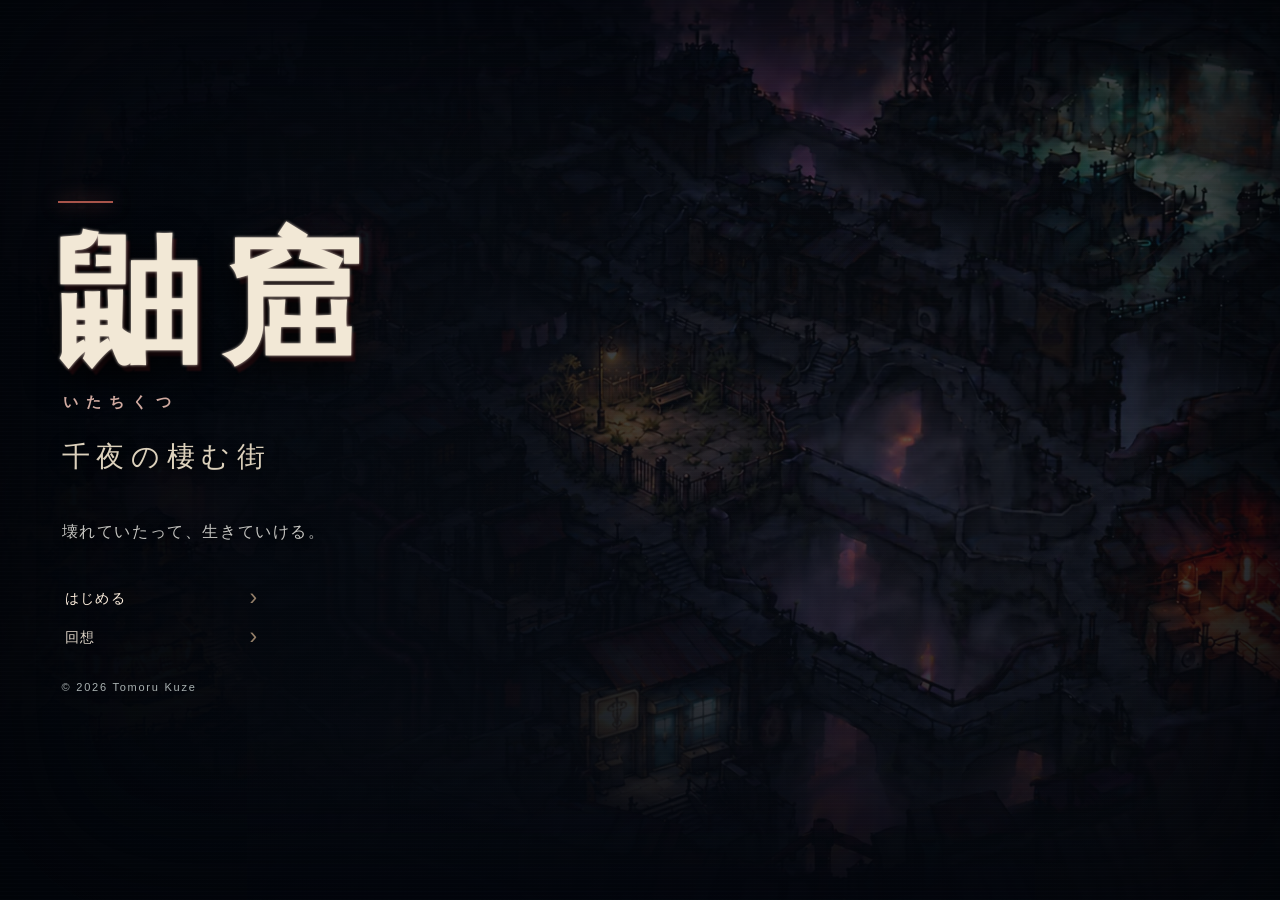
==== index.html @ 15f51042 "Initial commit - Itachikutsu Ver.123" ====
<!doctype html>
<html lang="ja">
<head>
  <meta charset="utf-8" />
  <meta name="viewport" content="width=device-width, initial-scale=1" />
  <meta name="theme-color" content="#10191b" />
  <title>鼬窟 ― 千夜のある一日 ―</title>
  <meta name="description" content="鼬窟を探索し、千夜の配達仕事を体験する短編アドベンチャー。" />
  <style>
    :root{color-scheme:dark;--ink:#e8dfc9;--muted:#aeb5ad;--gold:#d8ab67;--red:#bd684e;--line:#ffffff29;--panel:#101b1edc}*{box-sizing:border-box}body{margin:0;background:#091114;color:var(--ink);font-family:"Yu Mincho","Hiragino Mincho ProN",serif;min-height:100vh}button{font:inherit;color:inherit;cursor:pointer}button:focus-visible{outline:3px solid #e7bb76;outline-offset:3px}.app{min-height:100vh;display:flex;flex-direction:column}.topbar{height:64px;display:flex;align-items:center;justify-content:space-between;gap:10px;padding:10px clamp(15px,3vw,42px);border-bottom:1px solid var(--line);background:#10191b}.brand{font-size:22px;font-weight:bold;letter-spacing:.17em}.brand small{font-size:10px;color:var(--muted);letter-spacing:.12em;margin-left:15px}.actions{display:flex;gap:8px;flex-wrap:wrap}.smallbtn,.choice,.actionbtn{border:1px solid #d7c9ac52;background:#203033c9;border-radius:3px;padding:9px 15px;transition:.15s}.smallbtn:hover,.choice:hover,.actionbtn:hover{background:#4b4537;border-color:#e0bd7c}.stage{position:relative;width:min(100%,1420px);margin:0 auto;aspect-ratio:16/9;min-height:485px;overflow:hidden;border-inline:1px solid var(--line);background:#152022;isolation:isolate}.scene{position:absolute;inset:0;overflow:hidden;background:radial-gradient(ellipse at 52% 48%,#46524e80,transparent 65%),linear-gradient(125deg,#111e22,#29383b 45%,#0c1317)}.scene::before{content:"";position:absolute;inset:0;pointer-events:none;background:repeating-linear-gradient(90deg,transparent 0 57px,#0b111533 59px 63px),repeating-linear-gradient(0deg,transparent 0 110px,#adbeae07 112px 115px);mix-blend-mode:screen}.scene::after{content:"";position:absolute;inset:0;background:linear-gradient(0deg,#070f15a8,transparent 39%,#090d16b8);pointer-events:none}.scene.map{background:linear-gradient(180deg,#142229 0%,#35403f 40%,#182c2a 75%,#101b20)}.scene.shop{background:linear-gradient(90deg,#191d1c,#5a4337 48%,#231c1b)}.scene.stall{background:linear-gradient(120deg,#0d2227,#6c4936 55%,#17292c)}.scene.warehouse{background:linear-gradient(120deg,#151f25,#3b4547 46%,#172126)}.architecture{position:absolute;inset:0;pointer-events:none;opacity:.93}.architecture .building{position:absolute;bottom:12%;width:20%;height:77%;background:repeating-linear-gradient(0deg,#0d171b 0 9px,#1c3034 10px 13px,#0d171b 14px 43px);border:4px solid #101b1c;box-shadow:12px 6px 0 #0c1417;transform:skewY(-2deg)}.architecture .building:nth-child(1){left:1%;height:88%;width:25%}.architecture .building:nth-child(2){left:24%;height:65%;width:19%;transform:skewY(3deg)}.architecture .building:nth-child(3){left:43%;height:93%;width:25%}.architecture .building:nth-child(4){left:67%;height:80%;width:34%;transform:skewY(2deg)}.architecture .wire{position:absolute;width:125%;left:-8%;height:1px;background:#05090b;box-shadow:0 12px #0a0e0f,0 20px #131718;top:22%;transform:rotate(6deg)}.architecture .wire.second{top:41%;transform:rotate(-7deg)}.scene.shop .architecture,.scene.stall .architecture,.scene.warehouse .architecture{opacity:.28}.scene.shop .architecture .building,.scene.stall .architecture .building,.scene.warehouse .architecture .building{height:90%;width:33%;transform:none}.mist{position:absolute;left:-10%;right:-10%;bottom:5%;height:38%;background:radial-gradient(ellipse,#a9a89819,transparent 70%);filter:blur(24px);pointer-events:none}.scene-label{position:absolute;z-index:2;top:6%;left:5%;max-width:70%;font-size:clamp(20px,3vw,36px);letter-spacing:.2em;text-shadow:0 2px 10px #000}.scene-label small{display:block;font-family:sans-serif;font-size:11px;letter-spacing:.2em;color:#d4b58a;margin-bottom:12px}.scene-status{position:absolute;z-index:4;top:7%;right:4%;background:#0e191bbd;padding:8px 12px;border:1px solid #c7c6b343;font-size:12px}.hotspot{position:absolute;z-index:3;border:1px solid #e8c68c8a;background:linear-gradient(145deg,#243538e3,#121d20e8);box-shadow:0 12px 35px #050a0d7d, inset 0 0 35px #e5b06e0b;display:flex;flex-direction:column;align-items:center;justify-content:center;text-align:center;gap:10px;border-radius:3px;min-width:65px;min-height:55px;padding:14px;color:#f1e2c9;transition:transform .15s,background .15s,border-color .15s}.hotspot:hover,.hotspot:focus-visible{transform:translateY(-4px);background:#4b5149f5;border-color:#f2d09a}.hotspot .symbol{font-size:clamp(24px,3.4vw,48px);opacity:.8;line-height:1}.hotspot .name{font-size:clamp(12px,1.25vw,17px);letter-spacing:.12em;text-shadow:1px 2px 3px #000}.hotspot .hint{font-size:10px;color:#cfbf9f;font-family:sans-serif;letter-spacing:.06em}.hotspot.destination{background:linear-gradient(150deg,#3d382dd9,#172326ed)}.hotspot.object{border-style:dashed;background:#142025d9}.scene-note{position:absolute;z-index:3;bottom:18%;left:5%;font-size:12px;letter-spacing:.1em;color:#c1bcab;pointer-events:none}.bottom{width:min(100%,1420px);margin:0 auto;padding:16px clamp(15px,3vw,38px) 22px;background:linear-gradient(#111e20,#0b1517);border:1px solid var(--line);flex:1}.instruction{font:12px sans-serif;color:#aab6b0;letter-spacing:.06em}.log{min-height:94px;margin-top:12px;padding:18px 22px;border:1px solid #b6b8a34d;background:#141b1bcc;line-height:1.9;white-space:pre-line;font-size:clamp(14px,1.5vw,18px)}.speaker{font-family:sans-serif;font-size:12px;color:#e0b77c;letter-spacing:.1em;margin-bottom:5px}.dialogue-choices{display:flex;gap:8px;flex-wrap:wrap;margin-top:12px}.choice{flex:1;min-width:170px;text-align:left;font-size:14px}.dialogue-next{margin-top:12px;text-align:right}.actionbtn.primary{background:#7a4935;border-color:#e1b386}.overlay{position:fixed;z-index:20;inset:0;background:#050b0ce8;display:grid;place-items:center;padding:18px;overflow:auto}.panel{width:min(700px,100%);max-height:90vh;overflow:auto;border:1px solid #b99869;background:linear-gradient(135deg,#1a292b,#10191b);padding:clamp(22px,4vw,45px);box-shadow:0 20px 90px #000}.panel h1{font-size:clamp(38px,7vw,75px);font-weight:normal;letter-spacing:.24em;margin:0 0 8px}.panel h2{font-size:24px;margin:0 0 24px;letter-spacing:.12em}.panel p{line-height:2;color:#c9c7bd}.eyebrow{color:#d3a773!important;letter-spacing:.18em;font-size:12px;font-family:sans-serif}.panel-actions{display:flex;gap:12px;flex-wrap:wrap;margin-top:24px}.itemlist{display:grid;grid-template-columns:repeat(auto-fit,minmax(145px,1fr));gap:12px}.item{min-height:100px;border:1px solid #89765c;padding:15px;background:#223135;text-align:left}.item span{display:block;font-size:11px;color:#b5b7aa;margin-top:9px}.paper{background:#dfd2ae;color:#29251e;padding:25px;margin:15px 0;transform:rotate(-1deg);line-height:2;font-family:serif;box-shadow:3px 5px 12px #0009}.paper strong{font-size:23px}.modalclose{float:right}.progress{display:flex;align-items:center;justify-content:space-between;gap:12px;color:#bcbdaf;font-size:12px;font-family:sans-serif}.progress strong{color:#e4b87e}.footerhint{margin-top:14px;font:12px sans-serif;color:#81908a}.endtitle{font-size:clamp(26px,5vw,45px);letter-spacing:.1em}.hidden{display:none!important}@media(max-width:720px){.topbar{height:auto;align-items:flex-start}.brand{font-size:17px}.brand small{display:block;margin:4px 0}.smallbtn{padding:7px 9px;font-size:12px}.stage{min-height:490px;aspect-ratio:auto;height:63vh;max-height:750px}.scene-label{top:5%;left:5%;font-size:20px}.scene-status{top:14%;right:5%;font-size:10px}.hotspot{padding:9px 5px;gap:4px}.hotspot .name{font-size:12px}.hotspot .symbol{font-size:24px}.hotspot .hint{display:none}.bottom{padding:14px}.log{padding:13px;font-size:15px;min-height:90px}.choice{min-width:100%;font-size:14px}}
    /* The illustrated city is a single authored background. The hotspots stay separate. */
    .scene.map{background:#0b1419 url('./assets/itachikutsu-city-map-v3.webp') center center / 100% 100% no-repeat}
    .scene.shop{background:#15171a url('./assets/otatsu-shop-interior-v3.webp') center center / 100% 100% no-repeat}
    .scene.stall{background:#15171a url('./assets/masaru-stall-interior.webp') center center / 100% 100% no-repeat}
    .scene.warehouse{background:#111b21 url('./assets/kamashita_warehouse_sterilization_case_diverse_parts_depth_v3.webp') center center / 100% 100% no-repeat}
    .scene.snack{background:#201016 url('./assets/miko-snack-interior-v2.webp') center center / 100% 100% no-repeat}
    .scene.clinic{background:#151b20 url('./assets/yabu-clinic-interior.webp') center center / 100% 100% no-repeat}
    .scene.park{background:#111b24 url('./assets/akari-park-interior-v2.webp') center center / 100% 100% no-repeat}
    .scene.map::before,.scene.map::after{display:none}
    .scene.shop::before,.scene.shop::after,.scene.stall::before,.scene.stall::after,.scene.warehouse::before,.scene.warehouse::after{display:none}
    .scene.snack::before,.scene.snack::after{display:none}
    .scene.clinic::before,.scene.clinic::after{display:none}
    .scene.park::before,.scene.park::after{display:none}
    .stage:has(.scene.map) .architecture,.stage:has(.scene.map) .mist,.stage:has(.scene.shop) .architecture,.stage:has(.scene.shop) .mist,.stage:has(.scene.stall) .architecture,.stage:has(.scene.stall) .mist,.stage:has(.scene.warehouse) .architecture,.stage:has(.scene.warehouse) .mist{display:none}
    .stage:has(.scene.map) .scene-label{left:3%;top:3%;font-size:clamp(17px,2.1vw,27px);background:#0b151cb8;border-left:2px solid #d7a96d;padding:10px 16px}
    .stage:has(.scene.map) .scene-status{top:3%;right:3%}
    .hotspot.map-entry{background:transparent;border:1px solid transparent;box-shadow:none;min-width:0;min-height:0;padding:0;justify-content:flex-end;gap:0}
    .hotspot.map-entry .symbol,.hotspot.map-entry .hint{display:none}
    .hotspot.map-entry .name{font:600 clamp(11px,1.05vw,16px)/1.4 sans-serif;letter-spacing:.06em;background:#0c1820d9;border:1px solid #e1bf81bd;border-radius:4px;padding:5px 9px;box-shadow:0 3px 12px #000b;white-space:nowrap}
    .hotspot.map-entry .name{width:max-content;max-width:none;writing-mode:horizontal-tb;word-break:keep-all;overflow-wrap:normal}
    .hotspot.map-entry:hover,.hotspot.map-entry:focus-visible{transform:none;background:#e4c68f27;border:1px solid #ecd3a1;box-shadow:inset 0 0 28px #e4c68f39}
    .hotspot.map-entry:hover .name,.hotspot.map-entry:focus-visible .name{background:#674937}
    .hotspot.shop-target{background:transparent;border:1px solid transparent;box-shadow:none;min-width:0;min-height:0;padding:0;justify-content:flex-end;gap:0}
    .hotspot.shop-target .symbol,.hotspot.shop-target .hint{display:none}
    .hotspot.shop-target .name{font:600 clamp(10px,.9vw,14px)/1.35 sans-serif;letter-spacing:.04em;white-space:nowrap;width:max-content;background:#131d23c9;border:1px solid #e3b9829e;border-radius:4px;padding:4px 7px;box-shadow:0 2px 9px #000a}
    .hotspot.shop-target:hover,.hotspot.shop-target:focus-visible{transform:none;background:#e8c07a28;border-color:#f0d19f;box-shadow:inset 0 0 22px #ffce7d31}
    .hotspot.shop-target:hover .name{background:#654933}
    .hotspot.shop-target .name{position:absolute;left:0;top:calc(100% + 3px);opacity:0;visibility:hidden;pointer-events:none;transition:opacity .15s;z-index:5}
    .hotspot.shop-target:hover .name,.hotspot.shop-target:focus-visible .name{opacity:1;visibility:visible}
    .hotspot.shop-target::after{content:"";position:absolute;right:2px;bottom:2px;width:7px;height:7px;border-radius:50%;background:#f0c98a8c;box-shadow:0 0 8px #edb46a80;pointer-events:none}
    .hotspot.shop-target:hover::after,.hotspot.shop-target:focus-visible::after{background:#ffde9f}
    .hotspot.stall-target{background:transparent;border:1px solid transparent;box-shadow:none;min-width:0;min-height:0;padding:0;justify-content:flex-end;gap:0}
    .hotspot.stall-target .symbol,.hotspot.stall-target .hint{display:none}
    .hotspot.stall-target .name{position:absolute;left:0;top:calc(100% + 3px);font:600 clamp(10px,.9vw,14px)/1.35 sans-serif;white-space:nowrap;background:#131d23d9;border:1px solid #e3b9829e;border-radius:4px;padding:4px 7px;box-shadow:0 2px 9px #000a;opacity:0;visibility:hidden;pointer-events:none}
    .hotspot.stall-target:hover,.hotspot.stall-target:focus-visible{transform:none;background:#e8c07a24;border-color:#f0d19f;box-shadow:inset 0 0 22px #ffce7d31}
    .hotspot.stall-target:hover .name,.hotspot.stall-target:focus-visible .name{opacity:1;visibility:visible}
    .stage:has(.scene.stall) .scene-label{font-size:clamp(17px,2.1vw,27px);top:3%;left:3%;background:#10171cb8;padding:9px 13px;border-left:2px solid #d8a36d}
    .stage:has(.scene.stall) .scene-status{top:3%;right:3%}
    .stage:has(.scene.stall) .scene-note{bottom:3%;right:3%;left:auto;background:#111a20b8;padding:5px 8px;font-size:11px}
    .hotspot.warehouse-target{background:transparent;border:1px solid transparent;box-shadow:none;min-width:0;min-height:0;padding:0;justify-content:flex-end;gap:0}
    .hotspot.warehouse-target .symbol,.hotspot.warehouse-target .hint{display:none}
    .hotspot.warehouse-target .name{position:absolute;left:0;top:calc(100% + 3px);font:600 clamp(10px,.9vw,14px)/1.35 sans-serif;white-space:nowrap;background:#131d23d9;border:1px solid #b9d9dd99;border-radius:4px;padding:4px 7px;box-shadow:0 2px 9px #000a;opacity:0;visibility:hidden;pointer-events:none}
    .hotspot.warehouse-target:hover,.hotspot.warehouse-target:focus-visible{transform:none;background:#84cad92a;border-color:#b9e3e9;box-shadow:inset 0 0 22px #a5deef30}
    .hotspot.warehouse-target:hover .name,.hotspot.warehouse-target:focus-visible .name{opacity:1;visibility:visible}
    .stage:has(.scene.warehouse) .scene-label{font-size:clamp(17px,2.1vw,27px);top:3%;left:66%;background:#10171cb8;padding:9px 13px;border-left:2px solid #9bc3d0}
    .stage:has(.scene.warehouse) .scene-status{top:3%;right:3%}
    .stage:has(.scene.warehouse) .scene-note{bottom:3%;right:3%;left:auto;background:#111a20b8;padding:5px 8px;font-size:11px}
    .stage:has(.scene.snack) .architecture,.stage:has(.scene.snack) .mist{display:none}
    .stage:has(.scene.snack) .scene-label{font-size:clamp(17px,2.1vw,27px);top:3%;left:3%;background:#190f18c7;padding:9px 13px;border-left:2px solid #ed86ae}
    .stage:has(.scene.snack) .scene-status{top:3%;right:3%}
    .stage:has(.scene.snack) .scene-note{bottom:3%;right:3%;left:auto;background:#21121ac9;padding:5px 8px;font-size:11px}
    .hotspot.snack-target{background:transparent;border:1px solid transparent;box-shadow:none;min-width:0;min-height:0;padding:0}
    .hotspot.snack-target .symbol,.hotspot.snack-target .hint{display:none}
    .hotspot.snack-target .name{position:absolute;left:0;top:calc(100% + 3px);font:600 clamp(10px,.9vw,14px)/1.35 sans-serif;white-space:nowrap;background:#24131fe3;border:1px solid #e6a0bbad;border-radius:4px;padding:4px 7px;box-shadow:0 2px 9px #000a;opacity:0;visibility:hidden;pointer-events:none}
    .hotspot.snack-target:hover,.hotspot.snack-target:focus-visible{transform:none;background:#e885ae26;border-color:#ed9bc0;box-shadow:inset 0 0 22px #f2a3c738}
    .hotspot.snack-target:hover .name,.hotspot.snack-target:focus-visible .name{opacity:1;visibility:visible}
    .stage:has(.scene.clinic) .architecture,.stage:has(.scene.clinic) .mist{display:none}
    .stage:has(.scene.clinic) .scene-label{font-size:clamp(17px,2.1vw,27px);top:3%;left:35%;background:#10171cc9;padding:9px 13px;border-left:2px solid #b5dce8}
    .stage:has(.scene.clinic) .scene-status{top:3%;right:3%}
    .stage:has(.scene.clinic) .scene-note{bottom:3%;right:3%;left:auto;background:#10171ccc;padding:5px 8px;font-size:11px}
    .hotspot.clinic-target{background:transparent;border:1px solid transparent;box-shadow:none;min-width:0;min-height:0;padding:0}
    .hotspot.clinic-target .symbol,.hotspot.clinic-target .hint{display:none}
    .hotspot.clinic-target .name{position:absolute;left:0;top:calc(100% + 3px);font:600 clamp(10px,.9vw,14px)/1.35 sans-serif;white-space:nowrap;background:#142027e3;border:1px solid #a5d6e4b8;border-radius:4px;padding:4px 7px;box-shadow:0 2px 9px #000a;opacity:0;visibility:hidden;pointer-events:none}
    .hotspot.clinic-target:hover,.hotspot.clinic-target:focus-visible{transform:none;background:#92dce52c;border-color:#a9e2ed;box-shadow:inset 0 0 22px #b7edee36}
    .hotspot.clinic-target:hover .name,.hotspot.clinic-target:focus-visible .name{opacity:1;visibility:visible}
    .stage:has(.scene.park) .architecture,.stage:has(.scene.park) .mist{display:none}
    .stage:has(.scene.park) .scene-label{font-size:clamp(17px,2.1vw,27px);top:3%;left:3%;background:#10171dc9;padding:9px 13px;border-left:2px solid #b5d2e8}
    .stage:has(.scene.park) .scene-status{top:3%;right:3%}
    .stage:has(.scene.park) .scene-note{bottom:3%;right:3%;left:auto;background:#10171ccc;padding:5px 8px;font-size:11px}
    .hotspot.park-target{background:transparent;border:1px solid transparent;box-shadow:none;min-width:0;min-height:0;padding:0}
    .hotspot.park-target .symbol,.hotspot.park-target .hint{display:none}
    .hotspot.park-target .name{position:absolute;left:0;top:calc(100% + 3px);font:600 clamp(10px,.9vw,14px)/1.35 sans-serif;white-space:nowrap;background:#15222bdc;border:1px solid #b4d3e0a8;border-radius:4px;padding:4px 7px;box-shadow:0 2px 9px #000a;opacity:0;visibility:hidden;pointer-events:none}
    .hotspot.park-target:hover,.hotspot.park-target:focus-visible{transform:none;background:#a2d8ed24;border-color:#bce2ef;box-shadow:inset 0 0 22px #b1e0ef30}
    .hotspot.park-target:hover .name,.hotspot.park-target:focus-visible .name{opacity:1;visibility:visible}
    .stage:has(.scene.shop) .scene-label{font-size:clamp(17px,2.1vw,27px);top:3%;left:3%;background:#10171cb8;padding:9px 13px;border-left:2px solid #d8a36d}
    .stage:has(.scene.shop) .scene-status{top:3%;right:3%}
    .stage:has(.scene.shop) .scene-note{bottom:3%;left:3%;background:#111a20b8;padding:5px 8px;font-size:11px}
    /* The visible part of Otatsu starts at seated head-height; her lower body goes behind the actual counter. */
    /* Cut the portrait itself along the countertop: its right edge is lower than its left. */
    .otatsu-sprite{position:absolute;z-index:1;left:39.75%;top:17%;width:21%;height:auto;overflow:hidden;pointer-events:none;transform:none;clip-path:polygon(0 0,100% 0,100% 86.85%,0 84.35%);filter:brightness(.72) saturate(.78)}
    .otatsu-sprite img{width:100%;height:auto;display:block}
    .parcel-sprite{position:absolute;z-index:2;left:56.8%;top:49.5%;width:14.5%;pointer-events:none;filter:brightness(.73) saturate(.83) drop-shadow(2px 7px 6px #080604cb)}
    .parcel-sprite img{display:block;width:100%;height:auto}
    /* Masaru stands behind the serving counter; the lower apron is clipped along its rear edge. */
    .masaru-sprite{position:absolute;z-index:1;left:32%;top:18%;width:28.6%;pointer-events:none;overflow:hidden;clip-path:polygon(0 0,100% 0,100% 71.4%,0 70.7%);filter:brightness(.74) saturate(.83)}
    .masaru-sprite img{display:block;width:100%;height:auto}
    .kamoshita-sprite{position:absolute;z-index:1;left:35.7%;top:16%;width:28.6%;pointer-events:none;filter:brightness(.74) saturate(.81) drop-shadow(0 7px 5px #0008)}
    .kamoshita-sprite img{display:block;width:100%;height:auto}
    /* Miko stands in the open center of the bar, in front of the stools, not behind the counter. */
    .miko-sprite{position:absolute;z-index:1;left:35%;top:19%;width:30%;height:auto;pointer-events:none;filter:brightness(.77) saturate(.85) drop-shadow(1px 7px 8px #12050cbb)}
    .miko-sprite img{display:block;width:100%;height:auto}
    .yabu-sprite{position:absolute;z-index:1;left:47.5%;top:21%;width:31%;height:auto;pointer-events:none;filter:brightness(.79) saturate(.76) drop-shadow(1px 6px 8px #071017b8)}
    .yabu-sprite img{display:block;width:100%;height:auto}
    /* Akari is sitting with her knees up on the park bench; her shoes hang just below its edge. */
    .akari-sprite{position:absolute;z-index:1;left:32%;top:24%;width:22%;height:auto;pointer-events:none;filter:brightness(.76) saturate(.78) drop-shadow(2px 5px 6px #030c11bd)}
    .akari-sprite img{display:block;width:100%;height:auto}
    /* The original counter remains in the background; the character is trimmed to its sloping rear edge. */
    .shop-counter-foreground{display:none}
    /* Keep the buildings and illuminated shop fronts visible beneath the labels. */
    .hotspot.map-entry[aria-label^="お辰の駄菓子屋"] .name{position:absolute;top:calc(100% + 5px);left:45%}
    .hotspot.map-entry[aria-label^="マサルの屋台"] .name{position:absolute;top:13%;right:calc(100% + 10px)}
    .hotspot.map-entry[aria-label^="スナック"] .name{position:absolute;left:0;bottom:calc(100% + 3px);border-color:#ee93bd}
    .hotspot.map-entry[aria-label^="ヤブ先生"] .name{position:absolute;left:0;bottom:calc(100% + 3px);border-color:#a7dbe7}
    .hotspot.map-entry[aria-label^="小さな公園"] .name{position:absolute;left:33%;top:calc(100% + 4px);border-color:#d7c58c}
    .stage:has(.scene.map) .scene-note{bottom:3%;right:3%;left:auto;background:#101b22b8;padding:5px 8px;font-family:sans-serif;font-size:11px}
    @media(max-width:720px){.stage:has(.scene.map),.stage:has(.scene.shop),.stage:has(.scene.stall){height:auto;aspect-ratio:16/9;min-height:0}.stage:has(.scene.map) .scene-label,.stage:has(.scene.shop) .scene-label,.stage:has(.scene.stall) .scene-label{font-size:14px;padding:5px 8px}.stage:has(.scene.map) .scene-label small,.stage:has(.scene.shop) .scene-label small,.stage:has(.scene.stall) .scene-label small{font-size:9px;margin-bottom:3px}.stage:has(.scene.map) .scene-status,.stage:has(.scene.shop) .scene-status,.stage:has(.scene.stall) .scene-status{display:none}.hotspot.map-entry .name,.hotspot.shop-target .name,.hotspot.stall-target .name{font-size:10px;padding:3px 5px;white-space:nowrap}.hotspot.map-entry[aria-label^="お辰の駄菓子屋"] .name{left:0}.hotspot.map-entry[aria-label^="マサルの屋台"] .name{right:calc(100% + 4px)}.stage:has(.scene.map) .scene-note,.stage:has(.scene.shop) .scene-note,.stage:has(.scene.stall) .scene-note{font-size:8px;max-width:47%;text-align:right}}
    @media(max-width:720px){.stage:has(.scene.warehouse){height:auto;aspect-ratio:16/9;min-height:0}.stage:has(.scene.warehouse) .scene-label{font-size:14px;padding:5px 8px}.stage:has(.scene.warehouse) .scene-label small{font-size:9px;margin-bottom:3px}.stage:has(.scene.warehouse) .scene-status{display:none}.hotspot.warehouse-target .name{font-size:10px;padding:3px 5px}.stage:has(.scene.warehouse) .scene-note{font-size:8px;max-width:47%;text-align:right}}
    @media(max-width:720px){.stage:has(.scene.snack){height:auto;aspect-ratio:16/9;min-height:0}.stage:has(.scene.snack) .scene-label{font-size:14px;padding:5px 8px}.stage:has(.scene.snack) .scene-label small{font-size:9px;margin-bottom:3px}.stage:has(.scene.snack) .scene-status{display:none}.hotspot.snack-target .name{font-size:10px;padding:3px 5px}.stage:has(.scene.snack) .scene-note{font-size:8px;max-width:47%;text-align:right}}
    @media(max-width:720px){.stage:has(.scene.clinic){height:auto;aspect-ratio:16/9;min-height:0}.stage:has(.scene.clinic) .scene-label{font-size:14px;padding:5px 8px}.stage:has(.scene.clinic) .scene-label small{font-size:9px;margin-bottom:3px}.stage:has(.scene.clinic) .scene-status{display:none}.hotspot.clinic-target .name{font-size:10px;padding:3px 5px}.stage:has(.scene.clinic) .scene-note{font-size:8px;max-width:47%;text-align:right}}
    @media(max-width:720px){.stage:has(.scene.park){height:auto;aspect-ratio:16/9;min-height:0}.stage:has(.scene.park) .scene-label{font-size:14px;padding:5px 8px}.stage:has(.scene.park) .scene-label small{font-size:9px;margin-bottom:3px}.stage:has(.scene.park) .scene-status{display:none}.hotspot.park-target .name{font-size:10px;padding:3px 5px}.stage:has(.scene.park) .scene-note{font-size:8px;max-width:47%;text-align:right}}
    /* Title sequence: the existing city illustration becomes the game's first impression. */
    .overlay.title-screen{isolation:isolate;display:flex;align-items:stretch;justify-content:center;padding:clamp(20px,4.5vw,64px);background:linear-gradient(90deg,#03070cf2 0%,#060b12e8 29%,#070c14ac 55%,#090d12a0 100%),linear-gradient(0deg,#04070dcb,transparent 45%),url('./assets/itachikutsu-city-map-v3.webp') center/cover no-repeat}
    .overlay.title-screen::before{content:"";position:absolute;z-index:-1;inset:0;pointer-events:none;background:radial-gradient(circle at 75% 45%,transparent 12%,#02050bc2 100%);box-shadow:inset 0 0 150px 35px #020409e3}
    .overlay.title-screen::after{content:"";position:absolute;z-index:-1;inset:0;pointer-events:none;background:repeating-linear-gradient(0deg,#b3cce303 0 1px,transparent 1px 4px)}
    .overlay.title-screen .panel{width:min(1200px,100%);min-height:min(730px,calc(100dvh - 70px));max-height:none;overflow:visible;border:0;background:transparent;box-shadow:none;padding:0;display:flex;flex-direction:column;justify-content:center}
    .overlay.title-screen .modalclose{display:none}
    .title-layout{position:relative;max-width:740px;padding:40px 0 52px}
    .title-kicker{font:600 12px/1.8 sans-serif;color:#bdc7c5;letter-spacing:.32em;text-shadow:0 2px 9px #000}
    .title-rule{display:block;width:55px;height:2px;background:#a8544a;box-shadow:0 0 19px #ef7b68b3;margin:25px 0 21px}
    .overlay.title-screen .title-main{font-family:"Yu Mincho","Hiragino Mincho ProN",serif;font-size:clamp(76px,11vw,158px);font-weight:700;line-height:1.1;letter-spacing:.16em;margin:0;color:#f2e8d6;text-shadow:0 0 3px #e8d9cb,0 12px 35px #000,4px 6px 2px #290d12}
    .title-reading{margin:9px 0 0 5px;font:600 clamp(11px,1.3vw,15px)/1.9 sans-serif;letter-spacing:.55em;color:#d0aaa0}
    .title-sub{margin:21px 0 0 4px;font-size:clamp(19px,2.4vw,28px);letter-spacing:.24em;color:#dcd1bc;text-shadow:0 3px 15px #000}
    .title-copy{margin:38px 0 0 4px!important;max-width:520px;font-size:clamp(13px,1.35vw,16px);line-height:2.2!important;letter-spacing:.1em;color:#c5c5c1!important;text-shadow:0 2px 10px #000}
    .title-actions{display:flex;gap:14px;flex-wrap:wrap;margin:37px 0 0 4px}
    .title-actions .actionbtn{min-width:210px;min-height:52px;padding:14px 28px;font:600 15px sans-serif;letter-spacing:.18em;border:1px solid #b7a39087;background:#080e16df;color:#eee5d7;box-shadow:0 8px 22px #000a;transition:.18s}
    .title-actions .actionbtn.primary{background:#754035e8;border-color:#d59b83;color:#fff4e7}
    .title-actions .actionbtn:hover,.title-actions .actionbtn:focus-visible{background:#916451;border-color:#f1c59f;transform:translateY(-2px)}
    .title-footnote{position:absolute;bottom:16px;left:4px;color:#a9b1b1;font:11px sans-serif;letter-spacing:.16em}
    @media(max-width:720px){.overlay.title-screen{padding:24px;background-position:58% center}.overlay.title-screen .panel{min-height:calc(100dvh - 48px)}.title-layout{padding:40px 0}.overlay.title-screen .title-main{font-size:clamp(62px,19vw,100px);letter-spacing:.1em}.title-reading{letter-spacing:.29em}.title-sub{font-size:20px}.title-copy{margin-top:28px!important}.title-actions{gap:11px}.title-actions .actionbtn{min-width:190px}.title-footnote{bottom:8px;font-size:9px;max-width:280px;line-height:1.8}}
    /* Field journal and inventory: the same aged, cinematic surfaces as the opening. */
    .topbar{background:linear-gradient(105deg,#0b1018,#171921 58%,#0b1218);border-bottom:1px solid #82635a6b}
    .topbar .brand{color:#e9ddca;text-shadow:0 2px 12px #000}
    .topbar .smallbtn{font:600 12px sans-serif;letter-spacing:.13em;color:#e8dfd3;background:#111923d9;border:1px solid #8b766c8a;padding:10px 15px;box-shadow:inset 0 1px #ffffff0d}
    .topbar .smallbtn:hover{background:#573b39;border-color:#cda589}
    .overlay:not(.title-screen){background:radial-gradient(ellipse at 52% 35%,#1a2030dd,#050810f4 68%),linear-gradient(#05070cd9,#06080df0);backdrop-filter:blur(7px)}
    .overlay:not(.title-screen) .panel{position:relative;width:min(690px,100%);border:1px solid #96765d;background:linear-gradient(145deg,#20212a 0%,#111720 44%,#0a1119 100%);box-shadow:0 28px 100px #000e,inset 0 0 0 5px #080c1280;padding:clamp(28px,4vw,46px)}
    .overlay:not(.title-screen) .panel::before{content:"";display:block;width:49px;height:2px;margin-bottom:22px;background:#b26054;box-shadow:0 0 18px #d1785c8c}
    .overlay:not(.title-screen) .panel h2{font-size:clamp(26px,3vw,34px);letter-spacing:.2em;color:#f0e4d4;font-weight:normal;text-shadow:0 3px 17px #000;margin:0 0 21px}
    .overlay:not(.title-screen) .panel h3{font-size:19px;font-weight:normal;color:#efd4b5;letter-spacing:.09em;line-height:1.8}
    .overlay:not(.title-screen) .panel p{color:#d0cbc4;line-height:2;letter-spacing:.055em}
    .overlay:not(.title-screen) .panel .eyebrow,.journal-kicker{font:600 11px/1.8 sans-serif;letter-spacing:.26em;color:#ce9d91;text-transform:uppercase}
    .overlay:not(.title-screen) .panel .smallbtn,.overlay:not(.title-screen) .panel .actionbtn{background:#131b25;border:1px solid #9a806d;color:#efe3d2;letter-spacing:.1em;font-size:13px;box-shadow:0 4px 12px #0005}
    .overlay:not(.title-screen) .panel .smallbtn:hover,.overlay:not(.title-screen) .panel .actionbtn:hover{background:#65443d;border-color:#e2b18f}
    .overlay:not(.title-screen) .panel .actionbtn.primary{background:#754238;border-color:#ca9281}
    .overlay:not(.title-screen) .item{background:linear-gradient(110deg,#1c242e,#171b25);border:1px solid #726052;border-left:3px solid #a95e51;color:#f2e5d7;text-align:left}
    .overlay:not(.title-screen) .item:hover{background:#39313a;border-color:#d3a384}
    .overlay:not(.title-screen) .item span{color:#bbb9b4}
    .overlay:not(.title-screen) .paper{background:#b7a589;color:#251d1c;border:1px solid #e4cda6;box-shadow:0 13px 35px #0009}
    .journal-status{border-top:1px solid #a0836459;border-bottom:1px solid #a0836459;padding:12px 0;color:#dcbb9b;font:12px/1.9 sans-serif;letter-spacing:.06em}
    .stage:has(.scene.map) .scene-label{display:none}
    .scene-label small{display:none}
    .hotspot.map-entry[aria-label^="小さな公園"] .name{left:17%;top:34%;bottom:auto;border-color:#d7c58c;background:#141921df;box-shadow:0 3px 12px #000a}
    @media(max-width:720px){.topbar .smallbtn{font-size:10px;padding:8px 9px}.hotspot.map-entry[aria-label^="小さな公園"] .name{left:3%;top:25%;font-size:9px;letter-spacing:0}}
    /* 鼬窟の古い端末と紙の帳面を合わせた探索HUD */
    body{background:#060911}
    .topbar{position:relative;z-index:7;min-height:74px;height:auto;background:linear-gradient(90deg,#0a0b11 0%,#19151b 49%,#10141b 100%);border-bottom:1px solid #ae6e5b8a;box-shadow:0 4px 22px #000a}
    .topbar::after{content:"";position:absolute;bottom:0;left:0;width:100%;height:2px;background:linear-gradient(90deg,transparent,#cc7761 16%,transparent 40%,#885347 76%,transparent);opacity:.58;pointer-events:none}
    .topbar .brand{font-size:24px;letter-spacing:.26em;color:#f1e6dc}
    .topbar .brand::before{content:"◆";font-size:10px;vertical-align:middle;color:#c27c62;margin-right:13px;text-shadow:0 0 12px #eb8963}
    .topbar .brand small{font-weight:normal;color:#a8a3a5;letter-spacing:.15em}
    .topbar .actions{gap:6px}
    .topbar .smallbtn{position:relative;min-width:88px;min-height:42px;border:1px solid #735a55;background:linear-gradient(145deg,#241d22,#111821 72%);font:600 12px/1.3 sans-serif;letter-spacing:.14em;box-shadow:inset 0 1px #ffffff13,0 5px 14px #0007;clip-path:polygon(0 0,calc(100% - 9px) 0,100% 9px,100% 100%,0 100%);transition:background .18s,border-color .18s,color .18s}
    .topbar .smallbtn::before{content:"";display:inline-block;width:5px;height:5px;margin:0 10px 1px 0;background:#b86f60;transform:rotate(45deg);box-shadow:0 0 8px #ba6655a8}
    .topbar .smallbtn:hover{background:linear-gradient(145deg,#62403e,#231d27);border-color:#d2a78d;color:#fff}
    .topbar .smallbtn:disabled{opacity:.45;cursor:default}
    .stage{box-shadow:0 20px 50px #0009}
    .bottom{position:relative;z-index:6;flex:none;width:min(calc(100% - 42px),1330px);margin:-112px auto 26px;padding:14px clamp(17px,2.5vw,34px) 14px;border:1px solid #aa776780;border-top:2px solid #ba745e;background:linear-gradient(105deg,#060910f2,#11151de9 58%,#080b12f0);backdrop-filter:blur(14px) saturate(.72);-webkit-backdrop-filter:blur(14px) saturate(.72);box-shadow:0 -20px 58px #0009,0 16px 38px #000b,inset 0 0 0 4px #ffffff05;clip-path:polygon(0 0,calc(100% - 20px) 0,100% 20px,100% 100%,0 100%)}
    .bottom::before{content:"◈  ITACHIKUTSU / FIELD RECORD";display:block;margin:0 0 8px;color:#bc8572;font:10px/1.5 sans-serif;letter-spacing:.24em}
    .bottom .progress{gap:20px;padding:0 0 9px;border-bottom:1px solid #bd927147;font:11px/1.6 sans-serif;letter-spacing:.085em;color:#c0bac0}
    .bottom .progress strong{color:#e8bba0;font-weight:500;text-align:right}
    .bottom .log{position:relative;margin-top:0;padding:14px 12px 10px 19px;min-height:82px;background:transparent;border:0;border-left:2px solid #a96756;box-shadow:none;font-family:"Yu Mincho","Hiragino Mincho ProN",serif;font-size:clamp(16px,1.6vw,20px);line-height:1.9;letter-spacing:.045em;color:#f6f4f0;text-shadow:0 2px 6px #000,0 1px 2px #000}
    .bottom .speaker{display:inline-block;margin:0 0 7px -19px;padding:4px 16px 4px 12px;border-left:3px solid #d68c71;background:#543027a3;color:#fff3df;font:700 12px/1.5 sans-serif;letter-spacing:.16em}
    .bottom .speaker:empty{display:none}
    .bottom #line{max-width:1150px}
    .bottom .dialogue-choices{margin-top:8px}
    .bottom .choice{background:#1b232adf;border:1px solid #a07666;color:#f8efe4;font-size:14px;line-height:1.65;text-align:left}
    .bottom .choice:hover{background:#634038}
    .bottom .dialogue-next{margin-top:4px}
    .bottom .actionbtn.primary{padding:9px 26px;background:linear-gradient(120deg,#8e4b3c,#512d2d);border:1px solid #d09678;color:#fff6ef;font:600 13px sans-serif;letter-spacing:.17em}
    .bottom .footerhint{margin-top:8px;color:#a8a6aa;font:10px/1.6 sans-serif;letter-spacing:.06em}
    .app:has(.scene.map) .bottom{margin-top:0}
    .overlay:not(.title-screen) .panel{border-color:#c08b75;box-shadow:0 28px 100px #000e,inset 0 0 0 5px #080c1280,inset 6px 0 #a55a4940;background:radial-gradient(ellipse at 96% 5%,#53352c35,transparent 45%),linear-gradient(135deg,#211b20,#10131d 62%,#080c13)}
    .overlay:not(.title-screen) .panel::after{content:"〝  ITACHIKUTSU / ARCHIVE  〟";display:block;margin-top:22px;padding-top:12px;border-top:1px solid #9f73634b;text-align:right;font:10px/1.5 sans-serif;letter-spacing:.2em;color:#aa827a}
    .overlay:not(.title-screen) .item{position:relative;padding:20px 18px 18px 27px;border-radius:0;clip-path:polygon(0 0,calc(100% - 12px) 0,100% 12px,100% 100%,0 100%)}
    .overlay:not(.title-screen) .item::before{content:"◇";position:absolute;left:9px;top:20px;font-size:12px;color:#cd8c78}
    .journal-kicker{margin-top:0!important}
    @media(max-width:720px){.topbar{min-height:0;padding:10px 12px}.topbar .brand{font-size:18px}.topbar .brand::before{margin-right:5px}.topbar .actions{gap:5px}.topbar .smallbtn{min-width:0;min-height:34px;padding:7px 8px;font-size:10px;letter-spacing:.03em}.topbar .smallbtn::before{margin-right:5px;width:4px;height:4px}.bottom{width:calc(100% - 12px);margin:-45px auto 14px;padding:12px 14px 10px;clip-path:polygon(0 0,calc(100% - 12px) 0,100% 12px,100% 100%,0 100%)}.bottom::before{font-size:8px;letter-spacing:.15em}.bottom .progress{font-size:10px;align-items:flex-start}.bottom .log{padding:10px 6px 7px 12px;font-size:16px;min-height:75px;line-height:1.75}.bottom .speaker{margin-left:-12px;font-size:11px}.bottom .footerhint{font-size:9px}.app:has(.scene.map) .bottom{margin-top:0}}
    /* Let the illustrated scene remain plainly visible behind the dialogue. */
    .bottom{margin-top:-175px;background:linear-gradient(105deg,#060910a5,#11151d93 55%,#080b12b0);backdrop-filter:blur(5px) saturate(.85);-webkit-backdrop-filter:blur(5px) saturate(.85);box-shadow:0 -10px 38px #0005,0 16px 38px #0008,inset 0 0 0 4px #ffffff04}
    .bottom .log{color:#fffaf5;text-shadow:0 2px 5px #000,0 0 3px #000,0 1px 1px #000}
    .app:has(.scene.map) .bottom{margin-top:0}
    @media(max-width:720px){.bottom{margin-top:-100px;background:linear-gradient(105deg,#060910ab,#10131b94 55%,#080b12b7)}.app:has(.scene.map) .bottom{margin-top:0}}
    /* The story is told by the scene and dialogue, not a second status bar. */
    .bottom::before,.bottom .progress,.bottom .footerhint,.scene-status,.scene-note{display:none!important}
    .bottom{margin-top:-85px;padding:11px clamp(15px,2.5vw,30px) 10px;background:linear-gradient(105deg,#060910a5,#11151d93 55%,#080b12b0)}
    .bottom .log{min-height:48px;padding:8px 10px 6px 16px;font-size:clamp(16px,1.55vw,19px);line-height:1.8}
    .bottom .speaker{margin-bottom:4px}
    .bottom .dialogue-next{margin-top:1px}
    .app:has(.scene.map) .bottom{margin-top:0}
    @media(max-width:720px){.bottom{margin-top:-42px;padding:8px 12px 8px}.bottom .log{min-height:44px;padding:7px 5px 6px 12px;font-size:15px;line-height:1.65}.bottom .speaker{margin-left:-12px}.app:has(.scene.map) .bottom{margin-top:0}}
    /* Next-page control stays inside the dialogue frame instead of below it. */
    .bottom{margin-top:-105px;min-height:93px;padding-bottom:13px}
    .bottom .dialogue-next:not(.hidden){position:absolute;z-index:9;right:16px;bottom:13px;margin:0}
    .bottom .dialogue-next .actionbtn.primary{min-width:100px;min-height:40px;padding:10px 15px;border:1px solid #e7b18f;background:linear-gradient(120deg,#99523f,#67362e);box-shadow:0 0 0 2px #130e16,0 4px 18px #000b;color:#fffdf3;font-weight:700}
    .bottom:has(.dialogue-next:not(.hidden)) .log{padding-right:136px;cursor:pointer}
    .bottom .dialogue-next .actionbtn.primary:hover{background:#b46650}
    .bottom .dialogue-next:not(.hidden){display:flex;align-items:center;gap:7px}
    .bottom .dialogue-next .skipbtn{min-width:0;min-height:38px;padding:8px 10px;font:11px/1.2 sans-serif;letter-spacing:.05em;color:#d1c7bb;background:#141923d9;border:1px solid #928b8466}
    .bottom .dialogue-next .skipbtn:hover{border-color:#d8b8a4;background:#28303b}
    .bottom:has(.dialogue-next:not(.hidden) .skipbtn:not([hidden])) .log{padding-right:235px}
    @media(max-width:720px){.bottom .dialogue-next .skipbtn{min-height:34px;padding:7px 6px;font-size:10px}.bottom:has(.dialogue-next:not(.hidden) .skipbtn:not([hidden])) .log{padding-right:164px}}
    /* A quiet text action beside the page-turn control, without a second button frame. */
    .bottom .dialogue-next .skipbtn:not([hidden]){border:0;min-height:32px;padding:6px 9px;background:transparent;box-shadow:none;color:#c5bcb4a3;font:500 10px/1.2 sans-serif;letter-spacing:.16em;text-transform:uppercase;text-shadow:0 1px 5px #000b}
    .bottom .dialogue-next .skipbtn:hover,.bottom .dialogue-next .skipbtn:focus-visible{border:0;background:transparent;color:#fff0d5}
    .bottom:has(.dialogue-next:not(.hidden) .skipbtn:not([hidden])) .log{padding-right:210px}
    @media(max-width:720px){.bottom .dialogue-next .skipbtn:not([hidden]){padding:5px 4px;font-size:9px}.bottom:has(.dialogue-next:not(.hidden) .skipbtn:not([hidden])) .log{padding-right:142px}}
    .app:has(.scene.map) .bottom{margin-top:0}
    @media(max-width:720px){.bottom{margin-top:-55px;min-height:85px;padding-bottom:10px}.bottom .dialogue-next:not(.hidden){right:9px;bottom:9px}.bottom .dialogue-next .actionbtn.primary{min-width:77px;min-height:36px;padding:8px 9px;font-size:12px}.bottom:has(.dialogue-next:not(.hidden)) .log{padding-right:92px}.app:has(.scene.map) .bottom{margin-top:0}}
    /* Keep the page-turn control at the visible upper edge of the dialogue box. */
    .bottom .dialogue-next:not(.hidden){top:12px;bottom:auto;right:18px}
    .bottom .dialogue-next .actionbtn.primary{outline:2px solid #281a1a;outline-offset:1px}
    .bottom .log{min-height:52px}
    @media(max-width:720px){.bottom .dialogue-next:not(.hidden){top:9px;bottom:auto;right:9px}}
    /* Diegetic game controls: engraved brass symbols, tiny inventory seals. */
    .topbar .smallbtn{display:inline-flex;align-items:center;justify-content:center;gap:9px;min-width:103px;border-color:#a17b64;background:linear-gradient(145deg,#352329,#131920 72%);color:#f7ebda;box-shadow:inset 0 1px #f3d3a41c,0 4px 0 #080b10,0 7px 16px #0007}
    .topbar .smallbtn::before{display:none}
    .nav-icon{display:inline-flex;align-items:center;justify-content:center;width:24px;height:24px;flex:none;color:#efb779;border:1px solid #b77e597b;background:linear-gradient(145deg,#422e2b,#17171d);border-radius:4px;box-shadow:inset 0 1px 4px #0006,0 0 9px #9d583327}
    .nav-icon svg{width:16px;height:16px;stroke:currentColor;fill:none;stroke-width:1.7;stroke-linecap:round;stroke-linejoin:round}
    .topbar #itemsBtn .nav-icon{color:#e8c18b}.topbar #questBtn .nav-icon{color:#e69c81}.topbar #saveBtn .nav-icon{color:#91d5c5}
    .topbar .smallbtn:hover .nav-icon{box-shadow:0 0 13px #c47d5b88,inset 0 1px 4px #0006}
    .topbar #itemCount{min-width:18px;min-height:18px;padding:1px 4px;display:inline-grid;place-items:center;background:#7a4b40;border:1px solid #c08b6c;border-radius:50%;font:700 11px/1 sans-serif;color:#fff}
    .hotspot.map-entry[aria-label^="小さな公園"] .name{left:2%}
    .overlay:not(.title-screen) .panel{background:radial-gradient(circle at 91% 9%,#8b6b3738,transparent 27%),linear-gradient(130deg,#2b2429 0%,#12151f 55%,#10131c 100%);border:1px solid #c09477;box-shadow:0 28px 100px #000e,inset 0 0 0 5px #080c1280,inset 6px 0 #b97e4e47,0 0 27px #c3844922}
    .journal-head{display:flex;align-items:center;gap:18px;margin:1px 0 22px;border-bottom:1px solid #b18a684d;padding:0 0 15px}
    .journal-head h2{margin:0!important}
    .journal-emblem{width:69px;height:69px;flex:none;display:grid;place-items:center;border:2px solid #ce966d;outline:1px solid #503734;outline-offset:4px;background:radial-gradient(circle,#744537 0%,#2a2429 67%);color:#f7cf9b;font-size:35px;text-shadow:0 2px 8px #000;box-shadow:inset 0 0 15px #120e16,0 0 25px #ad5c3845;clip-path:polygon(17% 0,83% 0,100% 17%,100% 83%,83% 100%,17% 100%,0 83%,0 17%)}
    .journal-head .journal-kicker{margin:0 0 6px!important}
    .overlay:not(.title-screen) .item{display:block;min-height:110px;padding-left:62px;background:linear-gradient(112deg,#38303a,#171d27 80%);border-color:#b4896a;border-left:3px solid #d29973;transition:background .15s,transform .15s}
    .overlay:not(.title-screen) .item:hover{transform:translateY(-2px);background:linear-gradient(112deg,#60403c,#252431)}
    .overlay:not(.title-screen) .item::before{content:none}
    .item-token{position:absolute;top:20px;left:14px;width:33px;height:33px;display:grid;place-items:center;border:1px solid #bd8968;background:#574036;color:#ffdeaa;font-size:21px;box-shadow:inset 0 0 9px #0008}
    .overlay:not(.title-screen) .item .item-token{display:grid;place-items:center;margin:0;color:#ffdeaa;font-size:21px}
    .journal-status{background:#281f25;padding:13px;border-left:3px solid #ae7963}
    @media(max-width:720px){.topbar .smallbtn{min-width:0;gap:5px;padding:7px 8px}.nav-icon{width:21px;height:21px}.nav-icon svg{width:14px;height:14px}.hotspot.map-entry[aria-label^="小さな公園"] .name{left:-11%}.journal-emblem{width:53px;height:53px;font-size:27px}.journal-head{gap:13px}}
    /* Prologue: the uploaded alley illustration is read as a short visual novel. */
    .scene.prologue{background:#090d13 url('./assets/itachikutsu-prologue-alley-v2.webp') center center / 100% 100% no-repeat}
    .scene.prologue::before,.scene.prologue::after{display:none}
    .stage:has(.scene.prologue) .architecture,.stage:has(.scene.prologue) .mist,.stage:has(.scene.prologue) .scene-label,.stage:has(.scene.prologue) .scene-status,.stage:has(.scene.prologue) .scene-note{display:none}
    .app:has(.scene.prologue) .bottom{position:relative;z-index:8;margin-top:-153px;min-height:165px;padding:10px 14px 12px;background:transparent;border-color:transparent;backdrop-filter:none;-webkit-backdrop-filter:none;box-shadow:none}
    .app:has(.scene.prologue) .bottom .log{min-height:132px;max-height:265px;overflow-y:auto;margin-top:3px;padding:16px 138px 16px 24px;background:rgba(4,9,17,.73);border:1px solid #b5c8d059;color:#fffaf2;line-height:1.85;font-size:clamp(15px,1.4vw,19px);text-shadow:0 1px 2px #000}
    .app:has(.scene.prologue) .bottom .speaker{display:none}
    .app:has(.scene.prologue) .bottom .progress{margin:0 0 5px 8px;color:#f4ebd9d9}
    .app:has(.scene.prologue) .bottom .progress strong{color:#d9ddec}
    .app:has(.scene.prologue) .bottom .dialogue-next:not(.hidden){top:28px;right:24px}
    .app:has(.scene.prologue) .bottom .footerhint{display:none}
    .song-card{padding:4px 2px 8px;text-align:left}.song-card-kicker{font:11px sans-serif;letter-spacing:.22em;color:#d7adba!important}.song-card h2{margin:6px 0;font-size:clamp(25px,4vw,36px);letter-spacing:.12em;color:#fff0ef}.song-card .song-credit{font-size:13px;color:#c8adad;margin:0 0 24px}.song-card .song-verse{white-space:pre-line;line-height:1.95;color:#f4e8e4;margin:0 0 20px;font-size:clamp(15px,1.6vw,18px)}.song-card .song-card-foot{margin:22px 0 0;padding-top:15px;border-top:1px solid #bfa7a64d;font-size:12px;color:#baaeb2}
    .overlay.lyrics-open:not(.title-screen){background:linear-gradient(90deg,#04081336 0%,#070a1580 48%,#050711b3 100%),url('./assets/rena-lyrics-still.webp') center center / cover no-repeat;backdrop-filter:none;-webkit-backdrop-filter:none}
    .overlay.lyrics-open:not(.title-screen) .panel{width:min(645px,51vw);margin-left:auto;margin-right:clamp(10px,3vw,48px);background:rgba(6,10,20,.66);border:1px solid #d9b9ce70;box-shadow:0 20px 65px #000a;backdrop-filter:blur(2px);-webkit-backdrop-filter:blur(2px)}
    .overlay.lyrics-open:not(.title-screen) .song-verse{color:#fff9f7;text-shadow:0 2px 5px #000,0 0 10px #050715;font-weight:500}
    .overlay:not(.title-screen) .panel:has(.ending-novel){width:min(880px,96vw);max-height:min(92vh,1040px);overflow-y:auto;background:linear-gradient(145deg,#131b26,#10111b 65%,#17120f);padding:clamp(20px,3vw,34px)}
    .ending-novel .eyebrow{margin:0 0 12px}.ending-novel h2{margin:16px 0 9px!important}.overlay:not(.title-screen) .ending-novel-copy{white-space:pre-line;line-height:1.85;max-width:70ch;margin:16px auto 22px;color:#f2ece7;font-size:clamp(15px,1.4vw,18px);text-shadow:0 2px 6px #000}
    .ending-still{aspect-ratio:16/9;width:100%;max-height:47vh;display:grid;place-items:center;background:linear-gradient(130deg,#111824,#24232a 60%,#241b18);border:1px solid #c6aaa057;box-shadow:inset 0 0 55px #03060ad9;position:relative;overflow:hidden}
    .ending-still::before{content:"";position:absolute;inset:15px;border:1px solid #ffffff14;pointer-events:none}.ending-still span{color:#d4c3ae;text-align:center;font:600 clamp(20px,3vw,33px)/1.7 sans-serif;letter-spacing:.25em;text-shadow:0 3px 10px #000}.ending-still small{display:block;font:12px/1.7 sans-serif;letter-spacing:.18em;color:#a8a7a8}.ending-b .ending-still{background:linear-gradient(140deg,#282224,#4b3329 65%,#211b25)}
    .ending-a .ending-still{background:url('./assets/ending-a-disassembly.webp') center center / cover no-repeat;box-shadow:0 12px 28px #0007}
    .ending-a .ending-still span{display:none}
    .ending-b .ending-still{background:url('./assets/ending-b-ramen.webp') center center / cover no-repeat;box-shadow:0 12px 28px #0007}
    .ending-b .ending-still span{display:none}
    .overlay.ending-open:not(.title-screen){display:flex;align-items:flex-end;justify-content:center;padding:2vh clamp(12px,3vw,42px);background-color:#070a11;background-repeat:no-repeat;background-position:center;background-size:cover;backdrop-filter:none;-webkit-backdrop-filter:none}
    .overlay.ending-a-open:not(.title-screen){background-image:linear-gradient(0deg,#03060caa 0%,#03060c23 45%,transparent 80%),url('./assets/ending-a-disassembly.webp')}
    .overlay.ending-b-open:not(.title-screen){background-image:linear-gradient(0deg,#03060caa 0%,#03060c23 45%,transparent 80%),url('./assets/ending-b-ramen.webp')}
    .overlay.ending-open:not(.title-screen) .panel:has(.ending-novel){width:min(1120px,100%);max-height:min(39vh,410px);overflow-y:auto;margin:0;background:rgba(6,10,18,.78);border:1px solid #cda79380;box-shadow:0 12px 65px #000b;backdrop-filter:blur(3px);-webkit-backdrop-filter:blur(3px);padding:14px clamp(18px,3vw,32px) 18px}
    .overlay.ending-open .ending-still{display:none}.overlay.ending-open:not(.title-screen) .panel::before,.overlay.ending-open:not(.title-screen) .panel::after{display:none}
    .overlay.ending-open .ending-novel .eyebrow{margin:0;color:#ddb7a5}.overlay.ending-open .ending-novel h2{font-size:clamp(20px,2.5vw,29px);margin:4px 0!important}
    .overlay.ending-open:not(.title-screen) .ending-novel-copy{margin:8px 0 12px;max-width:none;color:#fffaf5;line-height:1.7;font-size:clamp(15px,1.45vw,19px);text-shadow:0 2px 5px #000}
    .overlay.ending-open .ending-novel .panel-actions{margin:10px 0 0;justify-content:flex-end}
    .ending-novel{position:relative}
    .quiet-skip{border:0;background:transparent;color:#cdbdb5aa;font:500 10px/1.3 sans-serif;letter-spacing:.18em;padding:7px 10px;transition:color .16s;cursor:pointer}
    .quiet-skip:hover,.quiet-skip:focus-visible{color:#fff1dd}
    .ending-novel .ending-skip{position:absolute;right:0;top:0;z-index:2}
    .overlay.ending-open .ending-novel .eyebrow{padding-right:70px}
    @media(max-width:720px){.overlay.ending-open:not(.title-screen){align-items:flex-end;background-size:100% auto;background-position:center top;padding:12px}.overlay.ending-open:not(.title-screen) .panel:has(.ending-novel){max-height:48dvh;padding:14px 15px 16px;background:rgba(5,9,16,.84)}.overlay.ending-open:not(.title-screen) .ending-novel-copy{font-size:15px;line-height:1.7}.overlay.ending-open .ending-novel .panel-actions{gap:7px}}
    @media(max-width:720px){.overlay:not(.title-screen) .panel:has(.ending-novel){padding:18px 14px;max-height:92dvh}.ending-still{max-height:35vh}.overlay:not(.title-screen) .ending-novel-copy{font-size:15px;line-height:1.8}.ending-novel .panel-actions{display:flex;flex-wrap:wrap;gap:10px}}
    @media(max-width:720px){.overlay.lyrics-open:not(.title-screen){background-position:36% center}.overlay.lyrics-open:not(.title-screen) .panel{width:calc(100vw - 26px);margin:0 auto;background:rgba(4,8,17,.72);padding:22px 20px}.overlay.lyrics-open:not(.title-screen) .song-verse{font-size:15px;line-height:1.85}}
    .sound-panel{position:fixed;right:12px;top:70px;z-index:30;width:min(300px,calc(100vw - 24px));padding:17px 18px;background:#10171ff2;border:1px solid #b48e72;box-shadow:0 15px 45px #000b;color:#f7e9d6;font:13px/1.6 sans-serif}
    .sound-panel[hidden]{display:none}.sound-panel label{display:flex;justify-content:space-between;align-items:center;gap:12px;margin:12px 0}.sound-panel input[type=range]{width:145px;accent-color:#c39471}.sound-panel input[type=checkbox]{accent-color:#c39471}.sound-panel p{color:#b3a9a0;font-size:11px;margin:11px 0 0}
    @media(max-width:720px){
      .stage:has(.scene.prologue){height:auto;aspect-ratio:16/9;min-height:0}
      .app:has(.scene.prologue) .bottom{margin-top:-52px;min-height:158px;padding:6px 8px 9px}
      .app:has(.scene.prologue) .bottom .log{min-height:145px;max-height:265px;padding:13px 12px 48px;font-size:14px;line-height:1.8;background:rgba(4,9,17,.79)}
      .app:has(.scene.prologue) .bottom .dialogue-next:not(.hidden){top:auto;bottom:16px;right:16px}
    }
    /* 2026 UI refinement — brushed salvaged metal, archival paper, restrained linework. */
    :root{--ui-cream:#eee1cb;--ui-dim:#b6a9a0;--ui-brass:#cba47c;--ui-edge:#a58a75}
    .topbar{border-bottom:1px solid #bba08356;background:linear-gradient(100deg,#0a0e13f7,#161c20f7 54%,#10131af7);box-shadow:0 9px 25px #05070ab5}
    .topbar::after{height:1px;opacity:.38}
    .topbar .smallbtn{clip-path:none;border-radius:0;min-height:42px;min-width:98px;padding:9px 13px;background:linear-gradient(155deg,#212a2b,#101519 75%);border:1px solid #9d89765e;box-shadow:inset 0 1px #ffffff16,0 4px 14px #0005;color:#ddd6ca;font-weight:500;letter-spacing:.08em;transition:background .2s,border-color .2s,color .2s,transform .2s}
    .topbar .smallbtn::after{content:"";position:absolute;left:7px;top:7px;width:4px;height:4px;border-top:1px solid #ae967c7a;border-left:1px solid #ae967c7a}
    .topbar .smallbtn:hover{background:linear-gradient(155deg,#343b3b,#1c2428);border-color:#cda987;color:#fff8ed;transform:translateY(-1px)}
    .topbar .smallbtn:disabled{transform:none}
    .nav-icon{border:0;border-radius:0;background:none!important;box-shadow:none!important;width:21px;height:21px;color:#c4ac91!important}
    .topbar .smallbtn:hover .nav-icon{color:#f0cda2!important;box-shadow:none!important}
    .topbar #itemCount{background:#332d2b;border:1px solid #b49b7d8c;border-radius:2px;color:#e5d9cc;font-size:10px}
    .title-actions{gap:12px;margin-top:35px}
    .title-actions .actionbtn{position:relative;min-height:56px;min-width:218px;padding:14px 42px 14px 23px;border:1px solid #b7a48c73;border-radius:0;background:linear-gradient(90deg,#0c151adf,#172026c9);box-shadow:inset 0 1px #ffffff0d,0 12px 30px #0009;color:#eee1cb;font:500 15px/1.4 "Yu Mincho","Hiragino Mincho ProN",serif;letter-spacing:.22em;text-align:left}
    .title-actions .actionbtn.primary{background:linear-gradient(90deg,#46342ddf,#20252bcc);border-color:#d3b18c99;color:#fff0d9}
    .title-actions .actionbtn::after{content:"›";position:absolute;right:20px;top:50%;transform:translateY(-54%);color:#c4a788;font:300 27px/1 sans-serif}
    .title-actions .actionbtn:hover,.title-actions .actionbtn:focus-visible{background:linear-gradient(90deg,#62463bd9,#292e34e5);box-shadow:inset 0 1px #ffffff22,0 12px 30px #000a;transform:translateX(2px)}
    .bottom .dialogue-next .actionbtn.primary{outline:none;border-radius:0;min-width:93px;min-height:37px;padding:8px 15px;background:linear-gradient(135deg,#36383aeb,#1b2428e8);border:1px solid #bca3858f;box-shadow:inset 0 1px #ffffff1f,0 3px 12px #0008;color:#f4ebdc;font:500 12px/1.3 sans-serif;letter-spacing:.08em}
    .bottom .dialogue-next .actionbtn.primary:hover{background:linear-gradient(135deg,#5e4c41,#29343a);border-color:#edc89e}
    .bottom .choice{position:relative;border-radius:0;background:#111b21e8;border:1px solid #b0987866;border-left:2px solid #c59f7e;color:#f3e9d9;padding:11px 17px;transition:background .17s,padding-left .17s}
    .bottom .choice:hover{background:#343233ef;padding-left:22px}
    .overlay:not(.title-screen):not(.ending-open):not(.lyrics-open){background:radial-gradient(ellipse at 50% 38%,#262b2bda,#04080cec 76%);backdrop-filter:blur(8px);-webkit-backdrop-filter:blur(8px)}
    .overlay:not(.title-screen):not(.ending-open):not(.lyrics-open) .panel{width:min(740px,100%);border:1px solid #b69b7d87;background:repeating-linear-gradient(0deg,transparent 0 3px,#fff1d405 3px 4px),radial-gradient(ellipse at 4% 0%,#7a61502b,transparent 45%),linear-gradient(145deg,#20272a,#121a20 60%,#0c1218);box-shadow:0 30px 95px #000f,inset 0 0 0 6px #080e12aa,inset 0 0 0 7px #a18b7251;padding:clamp(28px,4.3vw,48px);border-radius:1px}
    .overlay:not(.title-screen):not(.ending-open):not(.lyrics-open) .panel::before{content:"";display:block;width:70px;height:1px;margin-bottom:21px;background:linear-gradient(90deg,#d9b18b,#a28a73,transparent);box-shadow:none}
    .overlay:not(.title-screen):not(.ending-open):not(.lyrics-open) .panel::after{content:"ITACHIKUTSU  /  PERSONAL RECORD";font:10px/1.6 sans-serif;letter-spacing:.22em;color:#a79a89b8;border-top:1px solid #b7a58e33}
    .overlay:not(.title-screen):not(.ending-open):not(.lyrics-open) .panel h2{color:#f3e5d0;font-size:clamp(25px,3vw,34px);font-weight:500;letter-spacing:.14em;text-shadow:none}
    .overlay:not(.title-screen):not(.ending-open):not(.lyrics-open) .panel h3{color:#e7d1b5;border-bottom:1px solid #b9a48648;padding-bottom:9px}
    .overlay:not(.title-screen):not(.ending-open):not(.lyrics-open) .panel p{letter-spacing:.025em;line-height:1.85}
    .overlay:not(.title-screen) .panel .actionbtn,.overlay:not(.title-screen) .panel .smallbtn{position:relative;border-radius:0;background:linear-gradient(130deg,#222d31,#141b20);border:1px solid #ad947a87;box-shadow:inset 0 1px #ffffff13,0 5px 13px #0005;font:500 13px/1.5 sans-serif;letter-spacing:.07em;padding:10px 19px;color:#ebe0d1;transition:background .18s,border-color .18s,transform .18s}
    .overlay:not(.title-screen) .panel .actionbtn.primary{background:linear-gradient(130deg,#69503d,#342b2a);border-color:#d2aa83a8;color:#fff3df}
    .overlay:not(.title-screen) .panel .actionbtn:hover,.overlay:not(.title-screen) .panel .smallbtn:hover{background:linear-gradient(130deg,#574839,#252d30);border-color:#e0bd98;transform:translateY(-1px)}
    .overlay:not(.title-screen) .panel .modalclose{float:none;position:absolute;right:18px;top:16px;z-index:3;border:0;background:none;box-shadow:none;color:#bfb2a4;font-size:11px;padding:8px;letter-spacing:.05em}
    .overlay:not(.title-screen) .panel .modalclose:hover{background:none;color:#fff1da}
    .journal-head{align-items:center;gap:21px;border-bottom:1px solid #bca28760;padding-bottom:22px;margin-bottom:24px}
    .journal-emblem{width:64px;height:64px;clip-path:none;border:1px solid #b89b79a6;outline:1px solid #8d76605c;outline-offset:4px;background:radial-gradient(circle at 35% 30%,#4c4840,#1c282b 70%);box-shadow:inset 0 0 0 5px #08101488;color:#dfc09d;font-size:29px}
    .journal-kicker{color:#bfa78d!important;letter-spacing:.23em}
    .overlay:not(.title-screen) .itemlist{grid-template-columns:repeat(auto-fit,minmax(215px,1fr));gap:12px}
    .overlay:not(.title-screen) .item{clip-path:none;min-height:120px;padding:20px 16px 18px 62px;background:linear-gradient(145deg,#283036,#151d22);border:1px solid #aa91756f;border-left:2px solid #b7a079;box-shadow:inset 0 1px #ffffff11,0 7px 20px #0004;color:#f2e2c9;font:600 15px/1.6 sans-serif;text-align:left}
    .overlay:not(.title-screen) .item:hover{transform:translateY(-2px);background:linear-gradient(145deg,#3d3e3b,#202b30);border-color:#d9b991}
    .overlay:not(.title-screen) .item span:not(.item-token){color:#c3b9aa;line-height:1.65;font-size:12px;font-weight:400}
    .item-token{top:22px;left:17px;width:31px;height:31px;background:#20282a;border:1px solid #c0a07c8f;color:#d4b391;box-shadow:inset 0 0 0 3px #080d1166;font-size:20px}
    .journal-status{padding:11px 16px;margin:13px 0 20px;background:#d7c3a70d;border:1px solid #b29a7966;border-left:3px solid #b6a07f;color:#e3cfb1;letter-spacing:.07em}
    .overlay:not(.title-screen):not(.ending-open) .panel ul{list-style:none;padding:0;margin:8px 0 4px}
    .overlay:not(.title-screen):not(.ending-open) .panel li{padding:10px 10px 10px 23px;border-bottom:1px solid #aa947d2c;color:#d8cfc0;line-height:1.7;position:relative}
    .overlay:not(.title-screen):not(.ending-open) .panel li::before{content:"";position:absolute;left:4px;top:20px;width:6px;height:6px;border:1px solid #c4a683;transform:rotate(45deg)}
    .overlay:not(.title-screen) .paper{transform:none;border:1px solid #e0d0b3;background:linear-gradient(95deg,#c2b49b,#e5d9c1 48%,#b8a88e);box-shadow:inset 0 0 30px #886d5066,0 11px 29px #0008;color:#28221e}
    @media(max-width:720px){.topbar .smallbtn{min-width:0;min-height:34px;padding:6px 7px;font-size:10px;gap:4px}.topbar .smallbtn::after{display:none}.nav-icon{width:18px;height:18px}.title-actions{gap:10px}.title-actions .actionbtn{min-width:min(230px,100%);min-height:49px;padding:11px 40px 11px 18px;font-size:14px}.overlay:not(.title-screen):not(.ending-open):not(.lyrics-open) .panel{padding:25px 20px}.overlay:not(.title-screen) .panel .modalclose{top:7px;right:9px}.journal-head{gap:15px}.journal-emblem{width:50px;height:50px;font-size:25px}.overlay:not(.title-screen) .itemlist{grid-template-columns:1fr}.bottom .dialogue-next .actionbtn.primary{min-width:76px;min-height:34px;padding:7px 10px}}
    /* New control hierarchy: illustrated world first, controls as marginal annotations. */
    .topbar{min-height:55px;padding:5px clamp(12px,2.5vw,34px);background:#090e14ee;border-bottom:1px solid #a4998452;box-shadow:0 3px 14px #0008}
    .topbar .brand{font-size:20px;letter-spacing:.2em}
    .topbar .brand::before{font-size:8px;margin-right:8px;opacity:.65}
    .topbar .brand small{font-size:9px;letter-spacing:.07em;opacity:.62}
    .topbar::after{display:none}
    .topbar .actions{gap:2px;align-items:center}
    .topbar .smallbtn{min-width:0;min-height:37px;padding:5px 11px;gap:5px;background:none;border:0;border-radius:0;clip-path:none;color:#cfc8ba;box-shadow:none;font:500 11px/1.4 sans-serif;letter-spacing:.055em;transform:none}
    .topbar .smallbtn::after{content:none}
    .topbar .smallbtn:hover,.topbar .smallbtn:focus-visible{background:#e5d5bc14;border:0;color:#fff1db;transform:none}
    .topbar .smallbtn:disabled{opacity:.28}
    .topbar .smallbtn:focus-visible{outline:1px solid #c3b093;outline-offset:-2px}
    .nav-icon{width:17px;height:17px;color:#bfb19c!important}
    .nav-icon svg{width:16px;height:16px}
    .topbar #itemCount{background:none;border:0;color:#baac96;font-size:10px;min-height:0;min-width:0;padding:0 0 0 2px}
    .title-actions{display:flex;flex-direction:column;align-items:flex-start;gap:0;width:min(300px,100%);margin-top:30px}
    .title-actions .actionbtn,.title-actions .actionbtn.primary{width:100%;min-width:0;min-height:47px;padding:9px 35px 9px 6px;border:0;border-bottom:1px solid #b6a89258;border-radius:0;background:none;box-shadow:none;color:#ded4c6;font:500 17px/1.5 "Yu Mincho","Hiragino Mincho ProN",serif;letter-spacing:.18em;text-align:left;transition:color .18s,padding-left .18s,background .18s}
    .title-actions .actionbtn.primary{color:#fff0df}
    .title-actions .actionbtn::after{right:8px;font-size:23px;opacity:.75}
    .title-actions .actionbtn:hover,.title-actions .actionbtn:focus-visible{padding-left:15px;transform:none;background:#e0d2bd10;color:#fff;box-shadow:none;border-bottom-color:#e7cfaa}
    .bottom .dialogue-next:not(.hidden){top:auto;bottom:8px;right:11px;gap:10px}
    .bottom .dialogue-next .actionbtn.primary{min-width:38px;width:38px;min-height:38px;height:38px;padding:0;border:0;border-radius:50%;background:#101820a0;box-shadow:none;outline:none;color:transparent;font-size:0;display:grid;place-items:center}
    .bottom .dialogue-next .actionbtn.primary::after{content:attr(data-glyph);color:#f4dfb8;font:300 31px/1 sans-serif;text-shadow:0 2px 7px #000;position:relative;top:-2px}
    .bottom .dialogue-next .actionbtn.primary:hover,.bottom .dialogue-next .actionbtn.primary:focus-visible{background:#bb997c35;box-shadow:0 0 0 1px #d6c09a70}
    .bottom .dialogue-next .actionbtn.primary:hover::after{color:#fff}
    .bottom .dialogue-next .skipbtn:not([hidden]){min-height:28px;font-size:10px;letter-spacing:.1em;color:#d3c7b2a0}
    .bottom:has(.dialogue-next:not(.hidden)) .log{padding-right:113px}
    .bottom:has(.dialogue-next:not(.hidden) .skipbtn:not([hidden])) .log{padding-right:130px}
    .bottom .choice{min-width:0;max-width:100%;padding:8px 12px 8px 18px;background:#0e151ccb;border:0;border-left:1px solid #b4a08381;border-bottom:1px solid #b4a08365;border-radius:0;box-shadow:none;font-size:13px}
    .bottom .choice:hover{padding-left:25px;background:#ad9d8640}
    .overlay:not(.title-screen):not(.ending-open):not(.lyrics-open){background:rgba(3,7,12,.72);backdrop-filter:blur(5px);-webkit-backdrop-filter:blur(5px)}
    .overlay:not(.title-screen):not(.ending-open):not(.lyrics-open) .panel{width:min(640px,calc(100vw - 28px));padding:clamp(23px,3vw,36px);background:#111920f3;border:1px solid #b8aa945f;border-radius:0;box-shadow:0 20px 75px #000d,inset 0 1px #ffffff15}
    .overlay:not(.title-screen):not(.ending-open):not(.lyrics-open) .panel::before{display:none}
    .overlay:not(.title-screen):not(.ending-open):not(.lyrics-open) .panel::after{content:none}
    .overlay:not(.title-screen) .panel .modalclose{right:12px;top:10px;min-width:32px;min-height:32px;padding:2px;border:none;background:none;box-shadow:none;color:#a99e90;font:300 23px/1 sans-serif}
    .overlay:not(.title-screen) .panel .modalclose:hover{background:none;box-shadow:none;color:#fff1da;transform:none}
    .overlay:not(.title-screen) .panel .panel-actions{gap:8px;justify-content:flex-end;margin-top:18px}
    .overlay:not(.title-screen) .panel .panel-actions .actionbtn{min-width:0;min-height:34px;padding:7px 12px;background:none;border:0;border-bottom:1px solid #ae9c826f;border-radius:0;box-shadow:none;color:#d2c4b1;font:500 12px/1.5 sans-serif;letter-spacing:.07em}
    .overlay:not(.title-screen) .panel .panel-actions .actionbtn.primary{background:none;border:0;border-bottom:1px solid #e6c094;color:#f5dfbd}
    .overlay:not(.title-screen) .panel .panel-actions .actionbtn:hover{background:#dbc9a91a;border-bottom-color:#f4d9b4;box-shadow:none;transform:none}
    .overlay:not(.title-screen):not(.ending-open) .panel h2{font-size:clamp(24px,2.6vw,29px);margin-bottom:12px}
    .overlay:not(.title-screen) .panel[data-panel-kind="inventory"]{width:min(665px,calc(100vw - 28px));background:linear-gradient(140deg,#151e24ee,#0b1219f8)}
    .panel[data-panel-kind="inventory"] .journal-head{border-bottom:1px solid #988d7b52;margin-bottom:17px;padding-bottom:13px}
    .panel[data-panel-kind="inventory"] .journal-emblem{width:37px;height:37px;outline:none;clip-path:none;font-size:19px;border:1px solid #a99c8575;background:none;box-shadow:none}
    .panel[data-panel-kind="inventory"] .journal-kicker{font-size:9px!important;letter-spacing:.18em}
    .overlay:not(.title-screen) .panel[data-panel-kind="inventory"] .itemlist{display:grid;grid-template-columns:repeat(2,minmax(0,1fr));gap:0 17px;border-top:1px solid #867b6a55}
    .overlay:not(.title-screen) .panel[data-panel-kind="inventory"] .item{min-width:0;min-height:62px;padding:11px 12px 10px 45px;border:0;border-bottom:1px solid #9c907f4c;border-radius:0;clip-path:none;background:transparent;box-shadow:none;font:500 13px/1.5 sans-serif;color:#f0e2d0;transition:background .17s}
    .overlay:not(.title-screen) .panel[data-panel-kind="inventory"] .item:hover{transform:none;background:#d5c19d15}
    .panel[data-panel-kind="inventory"] .item-token{top:13px;left:8px;width:27px;height:27px;border:1px solid #a5977b6b;background:#11171b;box-shadow:none;font-size:15px}
    .overlay:not(.title-screen) .panel[data-panel-kind="inventory"] .item span:not(.item-token){font-size:10px;line-height:1.6;color:#a9a49b}
    .overlay:not(.title-screen) .panel[data-panel-kind="inventory"]>p{font-size:12px;color:#ada79e;margin:18px 0 0}
    .overlay:not(.title-screen):not(.ending-open):not(.lyrics-open) .panel[data-panel-kind="journal"]{width:min(650px,calc(100vw - 28px));background:repeating-linear-gradient(0deg,transparent 0 29px,#6f5f4810 30px 31px),linear-gradient(115deg,#c7b99d,#e5d8bd 48%,#c4b599);color:#312c25;border:1px solid #8e785d;box-shadow:0 28px 80px #000d,inset 9px 0 #6c514536,inset 14px 0 #e8dec4}
    .panel[data-panel-kind="journal"] .journal-head{margin:0 0 15px 9px;padding-bottom:10px;border-bottom:1px solid #7665516b}
    .panel[data-panel-kind="journal"] .journal-emblem{width:38px;height:38px;border:1px solid #715d43;outline:none;background:transparent;box-shadow:none;clip-path:none;color:#594b38;font-size:22px}
    .panel[data-panel-kind="journal"] .journal-kicker,.panel[data-panel-kind="journal"] .eyebrow{font:600 9px/1.7 sans-serif!important;letter-spacing:.22em;color:#796b59!important}
    .overlay:not(.title-screen) .panel[data-panel-kind="journal"] h2{color:#332d24!important;text-shadow:none;letter-spacing:.15em}
    .overlay:not(.title-screen) .panel[data-panel-kind="journal"] h3{color:#574431!important;border-bottom:1px solid #7e6b536e;font-size:17px;padding-bottom:6px}
    .overlay:not(.title-screen) .panel[data-panel-kind="journal"] p{color:#393227;line-height:1.7}
    .panel[data-panel-kind="journal"] .journal-status{background:#67584213;color:#55422e;border:0;border-top:1px solid #9b866c;border-bottom:1px solid #9b866c;padding:9px 0;font-size:11px;margin:9px 0 16px}
    .overlay:not(.title-screen) .panel[data-panel-kind="journal"] li{color:#40382f;border-bottom:1px solid #836f5636;padding:7px 10px 7px 20px;font-size:13px}
    .panel[data-panel-kind="journal"] li::before{border-color:#79664c!important;width:4px!important;height:4px!important}
    .overlay:not(.title-screen) .panel[data-panel-kind="journal"] .modalclose{color:#5d5142}
    .overlay:not(.title-screen) .panel[data-panel-kind="journal"] .modalclose:hover{color:#211a14}
    .overlay:not(.title-screen):not(.ending-open):not(.lyrics-open) .panel[data-panel-kind="save"]{width:min(460px,calc(100vw - 28px));padding:28px 30px;background:linear-gradient(130deg,#101b21,#0a1118);border:1px solid #77928b6b}
    .panel[data-panel-kind="save"] .journal-head{gap:13px;border-bottom:1px solid #7c938a53;padding-bottom:11px;margin-bottom:13px}
    .panel[data-panel-kind="save"] .journal-emblem{width:33px;height:33px;border:1px solid #73978c;outline:none;box-shadow:none;background:#9bd5bc14;color:#a2d6c4;font-size:20px}
    .overlay:not(.title-screen) .panel[data-panel-kind="save"] h2{font-size:23px;margin:0!important}
    .panel[data-panel-kind="save"]>p{font-size:13px;line-height:1.7!important;margin:10px 0}
    @media(max-width:720px){.topbar{padding:6px 8px;min-height:50px}.topbar .brand{font-size:17px}.topbar .brand small{display:none}.topbar .actions{gap:0}.topbar .smallbtn{padding:5px 5px;min-height:34px;font-size:10px}.nav-icon{width:16px;height:16px}.topbar #itemCount{font-size:9px}.bottom .dialogue-next:not(.hidden){top:auto;bottom:7px;right:7px;gap:3px}.bottom .dialogue-next .actionbtn.primary{width:34px;min-width:34px;height:34px;min-height:34px}.bottom .dialogue-next .actionbtn.primary::after{font-size:28px}.bottom:has(.dialogue-next:not(.hidden)) .log,.bottom:has(.dialogue-next:not(.hidden) .skipbtn:not([hidden])) .log{padding-right:82px}.app:has(.scene.prologue) .bottom .dialogue-next:not(.hidden){top:auto;bottom:12px;right:12px}.title-actions{width:min(260px,100%)}.title-actions .actionbtn,.title-actions .actionbtn.primary{min-width:0;min-height:43px;padding:8px 32px 8px 4px;font-size:15px}.overlay:not(.title-screen):not(.ending-open):not(.lyrics-open) .panel{padding:24px 20px}.overlay:not(.title-screen) .panel[data-panel-kind="inventory"] .itemlist{grid-template-columns:1fr}.panel[data-panel-kind="journal"] .journal-head{margin-left:0}}
    /* A worn scrap of paper, shared by inventory and journal — irregular but legible edges. */
    .overlay:not(.title-screen):not(.ending-open):not(.lyrics-open) .panel:is([data-panel-kind="inventory"],[data-panel-kind="journal"]){
      padding:clamp(34px,4.2vw,48px);
      border:0;
      border-radius:0;
      color:#372e24;
      background:
        radial-gradient(ellipse at 12% 20%,#8b5c3a1e,transparent 32%),
        radial-gradient(ellipse at 85% 90%,#7153332a,transparent 28%),
        radial-gradient(circle at 81% 14%,#65462b16,transparent 20%),
        repeating-linear-gradient(0deg,transparent 0 29px,#6a523414 30px 31px),
        linear-gradient(117deg,#c9b99a 0%,#e4d7b8 32%,#e8dbbf 56%,#cabb9b 100%);
      box-shadow:0 26px 70px #000b;
      filter:drop-shadow(2px 7px 6px #0007);
      clip-path:polygon(
        0.5% 1.1%,4% .2%,9% 1.0%,15% .3%,21% 1.1%,27% .2%,34% 1%,41% .1%,48% .8%,55% .2%,62% 1%,69% .2%,75% 1%,82% .1%,89% .9%,95% .2%,99.3% 1.2%,
        98.9% 7%,99.7% 14%,99% 23%,99.6% 32%,99% 41%,99.8% 52%,99.1% 61%,99.7% 71%,99.1% 81%,99.6% 91%,99% 98.7%,
        94% 99.7%,87% 98.9%,79% 99.8%,72% 99%,65% 99.7%,57% 98.9%,49% 99.7%,42% 99%,35% 99.8%,28% 99%,21% 99.7%,14% 99%,7% 99.8%,.8% 98.7%,
        1.2% 91%,.3% 83%,1% 74%,.2% 65%,1% 55%,.3% 46%,1% 36%,.2% 27%,1% 17%,.3% 9%
      );
    }
    .overlay:not(.title-screen):not(.ending-open):not(.lyrics-open) .panel:is([data-panel-kind="inventory"],[data-panel-kind="journal"])::before{
      content:"";display:block;position:absolute;top:0;left:14%;width:82px;height:21px;margin:0;
      transform:translateY(-5px) rotate(-3deg);
      background:#f5e7c368;box-shadow:0 1px 4px #6a4a2926;pointer-events:none;
    }
    .overlay:not(.title-screen) .panel:is([data-panel-kind="inventory"],[data-panel-kind="journal"]) .journal-head{margin:0 0 16px;padding:0 0 12px;border-bottom:1px solid #826b4a69}
    .overlay:not(.title-screen) .panel:is([data-panel-kind="inventory"],[data-panel-kind="journal"]) .journal-emblem{width:33px;height:33px;color:#65533d;background:#584a3014;border:1px solid #86704f85;font-size:19px}
    .overlay:not(.title-screen) .panel:is([data-panel-kind="inventory"],[data-panel-kind="journal"]) h2{color:#3b3025!important;text-shadow:none;font-size:clamp(24px,2.7vw,29px)}
    .overlay:not(.title-screen) .panel:is([data-panel-kind="inventory"],[data-panel-kind="journal"]) .journal-kicker{color:#837057!important;font:600 9px/1.7 sans-serif;letter-spacing:.15em}
    .overlay:not(.title-screen) .panel:is([data-panel-kind="inventory"],[data-panel-kind="journal"]) .modalclose{color:#534331}
    .overlay:not(.title-screen) .panel:is([data-panel-kind="inventory"],[data-panel-kind="journal"]) .modalclose:hover{color:#21190f}
    .overlay:not(.title-screen) .panel[data-panel-kind="inventory"] .itemlist{border-top:1px solid #86704e67}
    .overlay:not(.title-screen) .panel[data-panel-kind="inventory"] .item{background:transparent;color:#382f23;border-bottom:1px solid #8a755454;box-shadow:none}
    .overlay:not(.title-screen) .panel[data-panel-kind="inventory"] .item:hover{background:#7c5f3830}
    .overlay:not(.title-screen) .panel[data-panel-kind="inventory"] .item span:not(.item-token){color:#695844}
    .overlay:not(.title-screen) .panel[data-panel-kind="inventory"] .item-token{background:#7a60331a;border-color:#7d694e96;color:#715a3e}
    .overlay:not(.title-screen) .panel[data-panel-kind="inventory"]>p{color:#665641;font-size:12px;line-height:1.7}
    .overlay:not(.title-screen) .panel[data-panel-kind="inventory"] .panel-actions .actionbtn{color:#493b2a;border-bottom-color:#79654b}
    .overlay:not(.title-screen) .panel[data-panel-kind="inventory"] .panel-actions .actionbtn.primary{color:#493b2a;border-bottom-color:#79654b}
    .overlay:not(.title-screen) .panel[data-panel-kind="inventory"] .panel-actions .actionbtn:hover{background:#75563723}
    .overlay:not(.title-screen) .panel[data-panel-kind="inventory"] .paper{background:#e7d8b6;box-shadow:inset 0 0 23px #886b4e26,0 8px 18px #43311a35;border:1px solid #9e896a}
    @media(max-width:720px){
      .overlay:not(.title-screen):not(.ending-open):not(.lyrics-open) .panel:is([data-panel-kind="inventory"],[data-panel-kind="journal"]){padding:30px 27px;max-height:88dvh}
      .overlay:not(.title-screen) .panel[data-panel-kind="inventory"] .itemlist{grid-template-columns:1fr}
    }
    /* Unified type roles: literary Mincho for prose, quiet Gothic for every control and label. */
    :root{
      --type-story:"Yu Mincho","Hiragino Mincho ProN","Noto Serif JP",serif;
      --type-ui:"Hiragino Kaku Gothic ProN","Yu Gothic","Noto Sans JP",sans-serif;
    }
    body{font-family:var(--type-ui)}
    .overlay.title-screen .title-main,.title-sub,.title-copy{font-family:var(--type-story)}
    .bottom .log,.bottom #line,.bottom .speaker{font-family:var(--type-story)}
    .bottom .log{font-size:clamp(15px,1.36vw,18px);line-height:1.78;letter-spacing:.035em}
    .bottom .speaker{font-size:12px;letter-spacing:.11em}
    .app:has(.scene.prologue) .bottom .log{font-family:var(--type-story);font-size:clamp(15px,1.35vw,18px);line-height:1.8}
    .overlay.ending-open:not(.title-screen) .panel .ending-novel-copy,.overlay.lyrics-open:not(.title-screen) .panel .song-verse{font-family:var(--type-story);font-size:clamp(15px,1.32vw,18px)}
    .title-actions .actionbtn,.title-actions .actionbtn.primary{font-family:var(--type-ui);font-size:14px;font-weight:500;letter-spacing:.1em}
    .topbar,.topbar .brand small,.topbar .smallbtn,.hotspot .name,.hotspot.map-entry .name,
    .bottom .dialogue-next .actionbtn,.bottom .choice,.bottom .skipbtn,
    .overlay .panel .modalclose,.overlay .panel .actionbtn,.overlay .panel .smallbtn,
    .overlay .panel .journal-kicker,.overlay .panel .eyebrow,.overlay .panel .journal-status,
    .overlay .panel .item,.overlay .panel .item span,.overlay .panel .item-token,
    .sound-panel,.sound-panel label{font-family:var(--type-ui)}
    .topbar .smallbtn{font-size:11px;letter-spacing:.025em}
    .scene-label,.scene-label span{font-family:var(--type-ui);font-size:clamp(14px,1.65vw,20px);letter-spacing:.07em}
    .hotspot.map-entry .name{font-size:clamp(10px,.88vw,12px);font-weight:500;letter-spacing:.025em;padding:4px 7px}
    .hotspot.shop-target .name,.hotspot.stall-target .name,.hotspot.warehouse-target .name,
    .hotspot.snack-target .name,.hotspot.clinic-target .name,.hotspot.park-target .name{
      font-size:clamp(10px,.8vw,12px);font-weight:500;letter-spacing:.02em;padding:4px 6px
    }
    .overlay:not(.title-screen) .panel .journal-head h2{font-family:var(--type-ui);font-size:clamp(21px,2.3vw,26px);font-weight:500;letter-spacing:.085em}
    .overlay:not(.title-screen) .panel h2,.overlay:not(.title-screen) .panel h3{font-family:var(--type-ui);letter-spacing:.055em}
    .overlay:not(.title-screen) .panel h3{font-size:15px}
    .overlay:not(.title-screen) .panel p,.overlay:not(.title-screen) .panel li{font-family:var(--type-ui);font-size:13px;line-height:1.7}
    .overlay:not(.title-screen) .panel .eyebrow,.overlay:not(.title-screen) .panel .journal-kicker{font-size:10px}
    .overlay:not(.title-screen) .panel .panel-actions .actionbtn{font-size:12px}
    .overlay:not(.title-screen) .panel[data-panel-kind="inventory"] .item{font-size:12px}
    .overlay:not(.title-screen) .panel[data-panel-kind="inventory"] .item span:not(.item-token){font-size:11px}
    .overlay:not(.title-screen) .panel[data-panel-kind="journal"] li{font-size:12px}
    .overlay:not(.title-screen):not(.ending-open):not(.lyrics-open) .panel[data-panel-kind="save"]{
      border:0;background:linear-gradient(145deg,#121e24f5,#0c151cf5);
      box-shadow:0 22px 65px #000c;border-radius:2px;
    }
    .overlay:not(.title-screen):not(.ending-open):not(.lyrics-open) .panel[data-panel-kind="save"]::before,
    .overlay:not(.title-screen):not(.ending-open):not(.lyrics-open) .panel[data-panel-kind="save"]::after{display:none}
    .sound-panel{border:0;border-radius:3px;background:linear-gradient(145deg,#1b252beb,#101920f5);box-shadow:0 15px 40px #000a;padding:15px 17px;font-size:12px}
    /* Popups have no rectangular outline: paper silhouette or shadow defines the edge. */
    .overlay:not(.title-screen):not(.ending-open):not(.lyrics-open) .panel{border:0!important}
    .sound-panel{border:0!important;outline:0}
    .topbar{border-bottom:0;box-shadow:0 5px 18px #0005}
    .stage{border:0}
    .bottom{border:0;clip-path:none;box-shadow:0 10px 30px #0005}
    .bottom .log{border:0;padding-left:14px}
    .bottom .speaker{border:0;background:#39292289;margin-left:0;padding:3px 9px}
    .bottom .choice{border:0;border-radius:0;background:#0e151cd9;box-shadow:none}
    .bottom .choice:hover{background:#ac93713b}
    .hotspot.map-entry .name,.hotspot.shop-target .name,.hotspot.stall-target .name,
    .hotspot.warehouse-target .name,.hotspot.snack-target .name,
    .hotspot.clinic-target .name,.hotspot.park-target .name{border:0;box-shadow:0 3px 12px #0008}
    .hotspot.map-entry:hover,.hotspot.map-entry:focus-visible,
    .hotspot.shop-target:hover,.hotspot.shop-target:focus-visible,
    .hotspot.stall-target:hover,.hotspot.stall-target:focus-visible,
    .hotspot.warehouse-target:hover,.hotspot.warehouse-target:focus-visible,
    .hotspot.snack-target:hover,.hotspot.snack-target:focus-visible,
    .hotspot.clinic-target:hover,.hotspot.clinic-target:focus-visible,
    .hotspot.park-target:hover,.hotspot.park-target:focus-visible{border-color:transparent}
    .overlay.ending-open:not(.title-screen) .panel:has(.ending-novel){border:0;box-shadow:0 12px 55px #0008}
    .overlay:not(.title-screen) .item-token{border:0}
    .overlay:not(.title-screen) .panel .journal-emblem{border:0;outline:0}
    .overlay:not(.title-screen) .panel .journal-status{border:0}
    .overlay:not(.title-screen):not(.ending-open) .panel .item{border:0;border-bottom:1px solid #8b7c643a}
    .sound-panel strong{font-size:13px;font-weight:600;letter-spacing:.07em}
    .sound-panel label{font-size:12px;margin:10px 0}
    .sound-panel p{font-size:11px}
    /* Final detail pass: short, unruled title actions and a shared venue caption anchor. */
    .title-actions{width:min(205px,100%)}
    .title-actions .actionbtn,.title-actions .actionbtn.primary{
      border:0!important;border-bottom:0!important;background:transparent;box-shadow:none;
      min-height:39px;padding:6px 28px 6px 3px;
    }
    .title-actions .actionbtn:hover,.title-actions .actionbtn:focus-visible{
      border:0!important;background:#e0d2bd0c;box-shadow:none;
    }
    .stage:has(.scene.shop) .scene-label,
    .stage:has(.scene.stall) .scene-label,
    .stage:has(.scene.warehouse) .scene-label,
    .stage:has(.scene.snack) .scene-label,
    .stage:has(.scene.clinic) .scene-label,
    .stage:has(.scene.park) .scene-label{
      top:3%;left:3%;right:auto;max-width:70%;padding:8px 12px;
      border:0;background:#0d151c9c;text-align:left;
      font-size:clamp(14px,1.65vw,20px);
    }
    /* Object hover/click labels retain a fine edge to clarify the active target. */
    .hotspot.shop-target .name,.hotspot.stall-target .name,
    .hotspot.warehouse-target .name,.hotspot.snack-target .name,
    .hotspot.clinic-target .name,.hotspot.park-target .name{
      border:1px solid #c6b99b70;box-shadow:0 3px 12px #0008;
    }
    /* The literature stays readable without a visible rectangular frame. */
    .bottom{background:rgba(10,18,23,.73);border:0;box-shadow:none}
    .bottom .log{background:rgba(5,12,19,.38);border:0!important;box-shadow:none}
    .app:has(.scene.prologue) .bottom .log{
      background:rgba(4,9,17,.52);border:0!important;
      box-shadow:none;text-shadow:0 1px 3px #000,0 0 7px #000b;
    }
    .overlay.ending-open:not(.title-screen) .panel:has(.ending-novel){
      border:0!important;background:rgba(6,10,18,.63);
    }
    .overlay.lyrics-open:not(.title-screen) .panel{border:0!important}
    /* Only ONE translucent layer over the scenery: the text surface itself.
       The former opaque bottom shell + inner log were stacking their opacity. */
    .bottom{
      background:transparent!important;border:0!important;outline:0;
      box-shadow:none!important;backdrop-filter:none!important;
      -webkit-backdrop-filter:none!important;
    }
    .bottom::before{display:none!important;content:none!important}
    .bottom .progress{border:0!important;background:transparent;padding-bottom:5px}
    .bottom .log{
      background:rgba(5,10,17,.56)!important;border:0!important;
      outline:0;box-shadow:none;text-shadow:0 2px 5px #000,0 1px 2px #000;
    }
    .bottom .speaker{background:transparent!important;border:0!important}
    /* The single dialogue surface needs enough HEIGHT to read as a panel. */
    .app:not(:has(.scene.prologue)) .bottom .log{
      min-height:124px;padding-top:21px;padding-bottom:23px;
    }
    /* Visible, consistent page turn inside the dialogue surface. */
    .bottom .dialogue-next:not(.hidden){top:50px;bottom:auto;right:24px;z-index:20}
    .bottom .dialogue-next #nextBtn{
      display:inline-flex;align-items:center;justify-content:center;
      width:auto;min-width:82px;height:36px;min-height:36px;
      padding:7px 12px;border:0;border-radius:2px;
      background:#111a21bb;color:#f2e4d1;font:500 12px/1.3 var(--type-ui);
      letter-spacing:.06em;text-shadow:0 1px 4px #000;
    }
    .bottom .dialogue-next #nextBtn::after{display:none!important;content:none!important}
    .bottom .dialogue-next #nextBtn:hover,.bottom .dialogue-next #nextBtn:focus-visible{background:#56493cdd;color:#fff8ea}
    .bottom .log{cursor:pointer}
    .overlay.ending-open:not(.title-screen) .panel #endingNext{
      border:0;border-radius:2px;box-shadow:none;background:#111a21bb;
      color:#f2e4d1;font:500 12px/1.3 var(--type-ui);letter-spacing:.06em;
      min-width:82px;min-height:36px;padding:7px 12px;
    }
    .overlay.ending-open:not(.title-screen) .panel #endingNext:hover{background:#56493cdd;color:#fff8ea}
    /* One quiet action language for page turn, skip, and return. */
    .bottom .dialogue-next #nextBtn,
    .bottom .dialogue-next #skipBtn:not([hidden]),
    .overlay.ending-open:not(.title-screen) .panel #endingNext,
    .overlay.ending-open:not(.title-screen) .panel #endWalk,
    .overlay:not(.title-screen) .panel #endWalk,
    .overlay.ending-open:not(.title-screen) .panel #endingSkip{
      min-width:0;min-height:34px;height:auto;padding:7px 11px;
      border:0!important;border-radius:2px;box-shadow:none!important;
      background:#111a21b3;color:#e8dac5;
      font:500 12px/1.35 var(--type-ui);letter-spacing:.045em;
      text-shadow:0 1px 3px #000;
      transition:background .15s,color .15s;
    }
    .bottom .dialogue-next #nextBtn:hover,.bottom .dialogue-next #nextBtn:focus-visible,
    .bottom .dialogue-next #skipBtn:hover,.bottom .dialogue-next #skipBtn:focus-visible,
    .overlay.ending-open:not(.title-screen) .panel #endingNext:hover,
    .overlay.ending-open:not(.title-screen) .panel #endWalk:hover,
    .overlay:not(.title-screen) .panel #endWalk:hover,
    .overlay.ending-open:not(.title-screen) .panel #endingSkip:hover{
      background:#56493cdd;color:#fff8ea;
    }
    .bottom .dialogue-next #skipBtn:not([hidden]){opacity:.8}
    .bottom .dialogue-next #skipBtn:not([hidden]):hover{opacity:1}
    /* Keep page turning on the left and optional skipping on the right. */
    .bottom .dialogue-next #nextBtn{order:0}
    .bottom .dialogue-next #skipBtn{order:1}
    /* Verification build: quiet, keyboard/touch-friendly reading tools. */
    #assistBtn[aria-pressed="true"]{color:#d9c9ac;background:#263537bf}
    #hotspots.assist-on .hotspot:not(.map-entry){border:1px solid #9cb9b088!important;box-shadow:0 0 15px #8fb9b044,inset 0 0 18px #8fb9b016!important;background:#10212726!important}
    #hotspots.assist-on .hotspot:not(.map-entry) .name{opacity:1!important;visibility:visible!important;background:#0b171ac9;padding:3px 6px;border-radius:2px}
    #hotspots.assist-on .hotspot.inspected:not(.map-entry){border-color:#8c8b8180!important;box-shadow:0 0 8px #9b9d8550!important}
    #readingTools{display:flex;align-items:center;gap:10px;justify-content:flex-end;margin-top:3px;flex-wrap:wrap}
    #readingTools button{border:0;background:transparent;padding:7px 9px;font:500 11px/1.3 var(--type-ui);letter-spacing:.06em;color:#d0c3af;cursor:pointer}
    #readingTools button[aria-pressed="true"]{color:#f1d6a6;background:#ad96751b}
    #readingTools button:hover{color:#fff0d6}
    #readingTools select{font:11px var(--type-ui);color:#ddd0bd;background:#18242a;border:0;padding:6px 8px;max-width:125px}
    #readingTools label{font:11px var(--type-ui);color:#bfb4a4}
    .history-list{max-height:min(58vh,460px);overflow-y:auto;padding:0 5px 0 0}
    .history-entry{padding:11px 2px;border-bottom:1px solid #c4bb9a24;line-height:1.8;font-size:14px;white-space:pre-wrap}
    .history-who{display:block;color:#c4a67a;font:11px var(--type-ui);margin-bottom:5px}
    @media(max-width:720px){#readingTools{gap:2px;justify-content:flex-end}#readingTools button{min-height:40px;padding:9px 6px;font-size:10px}#readingTools select{min-height:40px;font-size:10px;padding:7px 3px;max-width:84px}#assistBtn{font-size:10px;min-height:40px}.history-entry{font-size:13px}}
    .topbar #mapBtn{font:500 12px/1.35 var(--type-ui);letter-spacing:.045em;border:0;border-radius:2px;background:transparent}
    .app:has(.scene.prologue) .bottom .log{
      background:rgba(4,9,17,.52)!important;border:0!important;
    }
    /* The thin target outline appears on hover/focus, not as a permanent box. */
    .hotspot.shop-target:hover,.hotspot.shop-target:focus-visible,
    .hotspot.stall-target:hover,.hotspot.stall-target:focus-visible,
    .hotspot.warehouse-target:hover,.hotspot.warehouse-target:focus-visible,
    .hotspot.snack-target:hover,.hotspot.snack-target:focus-visible,
    .hotspot.clinic-target:hover,.hotspot.clinic-target:focus-visible,
    .hotspot.park-target:hover,.hotspot.park-target:focus-visible{
      border:1px solid #d7c5a18f!important;
      box-shadow:inset 0 0 16px #edd1a21a,0 0 10px #0003;
    }
    @media(max-width:720px){
      .bottom .log{font-size:15px;line-height:1.7}
      .app:has(.scene.prologue) .bottom .log{font-size:14px;line-height:1.75}
      .topbar .smallbtn{font-size:10px}
      .hotspot.map-entry .name{font-size:10px}
      .title-actions .actionbtn,.title-actions .actionbtn.primary{font-size:13px}
      .overlay:not(.title-screen) .panel p,.overlay:not(.title-screen) .panel li{font-size:12px}
      .title-actions{width:min(190px,100%)}
      .stage:has(.scene.shop) .scene-label,.stage:has(.scene.stall) .scene-label,
      .stage:has(.scene.warehouse) .scene-label,.stage:has(.scene.snack) .scene-label,
      .stage:has(.scene.clinic) .scene-label,.stage:has(.scene.park) .scene-label{
        top:3%;left:3%;padding:5px 8px;font-size:14px;
      }
      .app:has(.scene.prologue) .bottom .log{background:rgba(4,9,17,.61)!important}
      .app:not(:has(.scene.prologue)) .bottom .log{
        min-height:108px;padding-top:17px;padding-bottom:19px;
      }
      .bottom .dialogue-next:not(.hidden){top:40px;bottom:auto;right:12px}
      .bottom .dialogue-next #nextBtn{min-width:72px;min-height:32px;height:32px;padding:6px 8px;font-size:11px}
      .bottom .dialogue-next #skipBtn:not([hidden]),
      .overlay.ending-open:not(.title-screen) .panel #endingNext,
      .overlay.ending-open:not(.title-screen) .panel #endWalk{font-size:11px;min-height:32px;padding:6px 8px}
      .app:has(.scene.prologue) .bottom .dialogue-next:not(.hidden){top:auto;bottom:12px;right:12px}
      .overlay.ending-open:not(.title-screen) .panel:has(.ending-novel){background:rgba(6,10,18,.72)}
    }
    /* Phase 2: restrained, reusable interaction accents. */
    #effectLayer{position:absolute;inset:0;pointer-events:none;z-index:8;overflow:hidden}
    .object-accent{position:absolute;display:block;pointer-events:none;border-radius:9px;opacity:0;transform-origin:center center}
    .accent-glint{background:radial-gradient(ellipse at 54% 43%,#dde8ed98 0,#a8c0ce44 16%,transparent 58%);animation:accentGlint .55s ease-out both}
    .accent-radio{border:1px solid #99c5ccaa;background:radial-gradient(ellipse,#a7d9cf38,transparent 75%);animation:accentRadio .55s ease-out both}
    .accent-lamp{background:radial-gradient(ellipse,#f3c99d65,transparent 68%);animation:accentLamp .7s ease-in-out both}
    @keyframes accentGlint{0%{opacity:0;transform:scale(.86)}28%{opacity:.52}100%{opacity:0;transform:scale(1.07)}}
    @keyframes accentRadio{0%{opacity:0;transform:scale(.98)}35%{opacity:.75}100%{opacity:0;transform:scale(1.03)}}
    @keyframes accentLamp{0%,100%{opacity:0}38%{opacity:.30}60%{opacity:.18}75%{opacity:.28}}
    #useMode:not([hidden]){position:absolute;right:3%;bottom:4%;z-index:12;display:flex;align-items:center;gap:11px;padding:8px 12px;background:#0c1b1de8;color:#e5e0d3;border-left:2px solid #b8c1aa;box-shadow:0 5px 25px #0008;font-size:12px;letter-spacing:.04em}
    #useMode .use-mode-help{opacity:.7;font-size:10px}#useMode button{background:transparent;border:0;border-bottom:1px solid #b8a58f7a;padding:5px 3px;font-size:11px}
    .recollection-gallery{max-width:600px;margin:0 auto}.recollection-list{display:grid;gap:9px;margin:18px 0}.recollection-entry{width:100%;display:flex;align-items:center;gap:16px;text-align:left;padding:15px 17px;background:#172528ad;border:1px solid #ffffff19;min-height:70px}.recollection-entry span{color:#b9a38b;font-size:11px;letter-spacing:.14em}.recollection-entry strong{font-size:16px;font-weight:500;flex:1}.recollection-entry small{font-size:11px;color:#acbbaf}.recollection-entry.is-locked{opacity:.45}.recollection-entry:not(.is-locked):hover{background:#263337df;border-color:#c2b49d55}
    .overlay.ending-a-open::before,.overlay.ending-b-open::before{content:"";position:absolute;inset:0;pointer-events:none;z-index:0;animation:endingAtmosphere 8s ease-in-out infinite alternate;background:radial-gradient(ellipse at 24% 12%,#dde9ec1e,transparent 35%)}
    .overlay.ending-b-open::before{background:radial-gradient(ellipse at 70% 78%,#ddc4a62b,transparent 38%);animation-duration:10s}
    @keyframes endingAtmosphere{0%{opacity:.12;transform:translateY(0)}100%{opacity:.40;transform:translateY(-5px)}}
    @media(max-width:720px){#useMode:not([hidden]){left:3%;right:3%;bottom:3%;justify-content:space-between;gap:5px;font-size:11px;flex-wrap:wrap}#useMode button{min-height:40px}.recollection-entry{min-height:58px;padding:12px}.recollection-entry strong{font-size:14px}}
    @media(prefers-reduced-motion:reduce){.object-accent,.overlay.ending-a-open::before,.overlay.ending-b-open::before{animation:none!important;display:none!important}}
    /* Touchable objects: CSS stand-ins are replaceable with per-object image paths. */
    .dialogue-choices .observe-followup{display:inline-flex;align-items:center;justify-content:center;margin:3px 0 5px;padding:6px 13px;border:0;border-bottom:1px solid #d9bc8b88;background:#1a2627c7;color:#e5d2b2;font-size:12px;letter-spacing:.08em;min-height:32px}
    .dialogue-choices .observe-followup:hover,.dialogue-choices .observe-followup:focus-visible{background:#38433dd6;border-bottom-color:#ead4ab}
    .object-inspector{--object-ink:#d9cab3;max-width:620px;margin:0 auto}.object-inspector h2{margin:5px 0 14px!important}
    .object-view{height:min(35vh,275px);min-height:174px;display:grid;place-items:center;overflow:hidden;background:radial-gradient(ellipse at 45% 36%,#46515936,transparent 67%),#0b1419c4;position:relative;border:1px solid #ffffff18}
    .object-visual{width:min(66%,275px);height:78%;display:grid;place-items:center;transform:translate(calc(var(--object-x) - 50%),calc(var(--object-y) - 50%)) scale(var(--object-scale));transition:transform .25s ease}
    .object-visual>img{max-width:100%;max-height:100%;object-fit:contain}
    .object-placeholder{position:relative;display:grid;place-items:center;color:var(--object-ink);box-shadow:0 12px 35px #0008}
    .object-paper{width:70%;height:88%;background:#cabba1;color:#34302b;padding:13px 16px;display:block;text-align:left;transform:rotate(-2deg);box-shadow:0 8px 26px #000b;overflow:hidden;border-radius:2px}
    .object-paper::before{content:"";position:absolute;inset:6px;border:1px solid #453c3425;pointer-events:none}.paper-title{font-size:10px;letter-spacing:.15em;border-bottom:1px solid #8075635a;padding-bottom:10px}.paper-lines{margin-top:12px;font-size:12px;line-height:1.75;overflow-wrap:anywhere}
    .object-finger{width:33px;height:138px;border-radius:19px 19px 8px 8px;background:linear-gradient(90deg,#53636b,#c9c9c5 48%,#596c76);border:2px solid #74828b;transform:rotate(21deg)}
    .finger-joint{position:absolute;top:52%;left:-1px;right:-1px;height:12px;background:repeating-linear-gradient(90deg,#25343a 0 3px,#8d9ba2 4px 8px);border-block:2px solid #38474e;transform-origin:center center;transition:transform .35s ease}.is-flexed .finger-joint{transform:rotate(-13deg)}
    .object-eye{width:106px;height:72px;border-radius:50%;background:radial-gradient(ellipse,#27374c 13%,#5988ad 19%,#9dbac3 32%,#d6d7cf 55%,#929da2 75%);border:3px solid #6b797c}.eye-pupil{width:20px;height:20px;background:#141b23;border-radius:50%;box-shadow:3px -3px 3px #d5e1dc76}
    .object-leg{width:48px;height:145px;background:linear-gradient(90deg,#3f4c56,#a4b3bb 50%,#384a56);border-radius:12px 12px 22px 22px;transform:rotate(-8deg)}.leg-joint{position:absolute;top:46%;height:28px;width:64px;border-radius:12px;background:#384851;border:6px solid #7e8b8b}
    .object-radio{width:188px;height:108px;border-radius:7px;background:linear-gradient(160deg,#3e4945,#222d2d);border:7px solid #5b5345;box-shadow:inset 0 0 0 2px #202826}.object-radio:before{content:"";position:absolute;left:16px;top:19px;width:104px;height:59px;background:repeating-linear-gradient(0deg,#1c2325 0 3px,#65746b 4px 5px);border-radius:4px}.radio-knob{position:absolute;right:13px;bottom:21px;width:33px;height:33px;border:5px solid #b2ab97;border-radius:50%;background:#2a3030;transition:transform .1s}.radio-knob:before{content:"";position:absolute;top:2px;left:11px;width:2px;height:10px;background:#d4c7a9}
    .object-karaoke{width:165px;height:135px;border:8px solid #5d5c58;border-radius:8px;background:linear-gradient(#1b3b48 0 58%,#333a3c 58%)}.object-karaoke:before{content:"";position:absolute;top:11px;left:12px;right:12px;height:51px;background:linear-gradient(140deg,#4b6375,#1b2f48);border:3px solid #151f25}.karaoke-led{position:absolute;width:18px;height:9px;bottom:13px;left:42%;background:#343e42;border-radius:3px}.is-lit .karaoke-led{background:#c3b28c;box-shadow:0 0 12px #d6b77f99}
    .object-controls{display:flex;gap:7px;align-items:center;justify-content:flex-end;flex-wrap:wrap;margin-top:12px}.object-controls button{min-width:44px;min-height:40px}.object-detail{line-height:1.7}.object-range{display:flex;gap:12px;align-items:center;justify-content:center;margin:14px 0;font-size:12px}.object-range input{width:min(260px,62%);accent-color:#b3a18c;touch-action:pan-x}
    .puddle-wave{position:absolute;width:15px;height:15px;border:1px solid #b1c8d1a1;border-radius:50%;transform:translate(-50%,-50%);animation:puddleSpread 1.25s ease-out both;box-shadow:0 0 8px #b1ccd344;pointer-events:none}
    #discoveryNote:not([hidden]){position:absolute;z-index:11;top:13%;right:4%;padding:7px 12px;border-left:1px solid #b8c6b1;background:#0b191ddd;color:#d7e0d9;font-size:11px;pointer-events:none}
    #interactionPrompt:not([hidden]){position:absolute;right:3%;bottom:4%;z-index:10;border:0;border-bottom:1px solid #b7a99a88;background:#0c1819c9;padding:10px 13px;font-size:11px;color:#ded5c6;letter-spacing:.04em;min-height:40px}
    #interactionPrompt:hover,#interactionPrompt:focus-visible{background:#263334ec}
    .discovery-appear{animation:discoveryAppear 2.3s ease-out both}
    @keyframes puddleSpread{0%{opacity:.7;width:15px;height:15px}100%{opacity:0;width:115px;height:58px}}
    @keyframes discoveryAppear{0%{opacity:0;transform:translateY(5px)}12%,70%{opacity:1;transform:none}100%{opacity:0}}
    .accent-joint{border:1px solid #b5c7c7aa;background:linear-gradient(115deg,transparent 35%,#d9e0d661 50%,transparent 65%);animation:accentGlint .55s ease both}
    @media(max-width:720px){.object-view{min-height:165px;max-height:32vh}.object-inspector .panel-actions button,.object-controls button{min-height:44px}.object-inspector .object-detail{font-size:12px}#discoveryNote:not([hidden]){top:20%;right:2%;max-width:64%}}
    @media(prefers-reduced-motion:reduce){.puddle-wave,.discovery-appear,.accent-joint{animation:none!important}.object-visual,.finger-joint{transition:none!important}}
    /* Finished observation artwork. All interactive hit areas use percentage
       coordinates relative to their own image, independent of zoom. */
    .object-inspector .object-view{height:min(43vh,350px);touch-action:none}
    .object-inspector .object-visual{width:100%;height:100%;transform:translate(var(--object-x),var(--object-y)) scale(var(--object-scale));touch-action:none;cursor:grab}
    .object-inspector .object-visual:active{cursor:grabbing}
    .object-art-single{display:block;width:100%;height:94%;object-fit:contain;pointer-events:none}
    .object-view[data-kind="leg"] .object-art-single,.object-view[data-kind="paper"] .object-art-paper{height:99%}
    .paper-image-wrap{position:relative;height:98%;width:100%;display:grid;place-items:center;animation:paperReveal .28s ease both}
    .object-art-paper{display:block;width:100%;height:100%;object-fit:contain;filter:drop-shadow(0 8px 14px #0009);pointer-events:none}
    .receipt-stamp{position:absolute;left:55%;top:41%;color:#ab493f;border:2px solid #ab493f;border-radius:50%;font:700 14px serif;padding:9px 5px;transform:rotate(-14deg);opacity:.82;pointer-events:none}
    @keyframes paperReveal{from{opacity:.5;transform:rotateY(80deg)}to{opacity:1;transform:rotateY(0)}}
    .object-art-frame{position:relative;width:95%;height:96%;display:grid;place-items:center}
    .object-art-frame .art-base{display:block;width:100%;height:100%;object-fit:contain;pointer-events:none}
    .finger-frame{width:100%;height:auto;max-height:94%;aspect-ratio:2048/682}
    .finger-touch{position:absolute;left:66%;top:24%;width:35%;height:53%;border:0;background:none;padding:0;cursor:pointer;touch-action:manipulation}
    .art-finger-tip{display:block;width:100%;height:100%;object-fit:contain;transform-origin:21% 52%;transition:transform .55s cubic-bezier(.2,.55,.25,1);filter:drop-shadow(0 2px 2px #0007);pointer-events:none}
    .art-finger-tip.is-flexed{transform:rotate(-16deg)}
    .radio-frame{width:80%;height:auto;max-height:96%;aspect-ratio:1536/1024}
    .radio-touch{position:absolute;left:75.8%;top:56%;width:15.5%;aspect-ratio:1;border:0;background:none;padding:0;touch-action:none;cursor:ew-resize}
    .art-radio-knob{display:block;width:100%;height:100%;object-fit:contain;transform:rotate(var(--knob-angle));transition:transform .13s ease;pointer-events:none}
    .karaoke-frame{width:100%;height:auto;max-height:94%;aspect-ratio:1957/804}
    .karaoke-touch{position:absolute;width:8%;height:16%;transform:translate(-50%,-50%);border:0;border-radius:12%;background:transparent;padding:0;cursor:pointer;touch-action:manipulation}
    .karaoke-touch:focus-visible,.karaoke-touch.is-pressed{outline:1px solid #ffcab888;box-shadow:inset 0 0 13px #ffd2a84a;background:#ffe3ba18}
    .karaoke-readout{min-height:20px;color:#c5d6cd;font:12px sans-serif;letter-spacing:.12em;text-align:center;margin:6px 0}
    .karaoke-playback{display:flex;align-items:center;justify-content:center;gap:10px;flex-wrap:wrap;color:#d6c8b1;font-size:12px;min-height:28px;margin:8px 0 3px}
    #karaokeTrack{min-width:85px;text-align:center}#karaokeStatus{color:#90ada3;font-size:11px}
    .karaoke-meter{display:flex;gap:3px;align-items:end;height:17px;opacity:.36}
    .karaoke-meter i{display:block;width:3px;height:5px;background:#83b9a7;border-radius:1px}
    .karaoke-meter.is-playing{opacity:.8}.karaoke-meter.is-playing i{animation:karaokeBars .7s ease-in-out infinite alternate}
    .karaoke-meter.is-playing i:nth-child(2){animation-delay:.12s}.karaoke-meter.is-playing i:nth-child(3){animation-delay:.3s}.karaoke-meter.is-playing i:nth-child(4){animation-delay:.18s}.karaoke-meter.is-playing i:nth-child(5){animation-delay:.4s}
    @keyframes karaokeBars{from{height:4px}to{height:16px}}
    @media(max-width:720px){.object-inspector .object-view{height:min(39vh,290px);min-height:190px}.karaoke-touch{min-height:18px}.radio-touch{min-width:28px;min-height:28px}}
    @media(prefers-reduced-motion:reduce){.paper-image-wrap,.karaoke-meter.is-playing i{animation:none!important}.art-finger-tip,.art-radio-knob{transition:none!important}}
    /* The new illustrated shop places the register on the near-left counter. */
    .scene.shop{background-image:url('./assets/otatsu_dagashiya_original_portrait_style_v2.webp')}
    /* Back-counter portrait: trim at the countertop's rear edge, not at the feet. */
    .otatsu-sprite{display:none!important}
    /* The bag's base sits on the illustrated counter (roughly 74% of stage). */
    .parcel-sprite{left:60%;top:58%;width:17%;filter:brightness(.83) saturate(.86) drop-shadow(2px 5px 5px #050408c7)}
    /* Fit the entire source image at reset. Zoom is applied only after the user asks. */
    .overlay:not(.title-screen) .panel[data-panel-kind="inspection"]{width:min(92vw,780px);max-width:780px;max-height:94dvh;overflow-y:auto}
    .object-inspector{min-width:0}
    .object-inspector .object-view{height:clamp(260px,52dvh,490px);max-height:none;min-width:0;overflow:hidden}
    .object-inspector .object-visual{min-width:0;min-height:0;width:100%;height:100%;display:flex;align-items:center;justify-content:center}
    .object-inspector .object-art-single{display:block;width:auto;max-width:92%;height:auto;max-height:92%;min-width:0;min-height:0;object-fit:contain}
    .object-inspector .paper-image-wrap{flex:0 0 auto;width:auto;height:92%;max-width:96%;min-width:0;aspect-ratio:2/3;display:block;position:relative}
    .object-inspector .object-art-paper{width:100%;height:100%;max-width:100%;max-height:100%;object-fit:contain}
    .object-inspector .object-view[data-kind="eye"] .object-art-single{max-width:76%;max-height:80%}
    .object-inspector .object-view[data-kind="finger"] .object-visual{padding:0 6%}
    .object-inspector .finger-frame{flex:0 0 auto;width:100%;max-width:610px;height:auto;max-height:70%;aspect-ratio:4.4/1;display:block;position:relative}
    .object-inspector .finger-frame .art-base{position:absolute;left:0;top:0;width:73%;height:100%;object-fit:contain}
    .object-inspector .finger-touch{left:59%;top:0;width:41%;height:100%;display:block;overflow:visible}
    .object-inspector .art-finger-tip{width:100%;height:100%;object-fit:contain;transform-origin:7% 50%}
    .object-inspector .radio-frame{flex:0 0 auto;max-width:95%;max-height:88%}
    @media(max-width:720px){.overlay:not(.title-screen) .panel[data-panel-kind="inspection"]{width:96vw;padding:12px 12px 16px;max-height:96dvh}.object-inspector .object-view{height:clamp(220px,43dvh,400px);max-height:none}.object-inspector .finger-frame{width:100%}.object-inspector .object-view[data-kind="eye"] .object-art-single{max-width:90%;max-height:85%}}
    .register-image-wrap{position:relative;width:min(100%,480px);margin:auto;aspect-ratio:4/3;display:grid;place-items:center;overflow:hidden}
    .register-image-wrap img{display:block;width:100%;height:100%;object-fit:contain;filter:drop-shadow(0 12px 17px #0006)}
    .register-key{position:absolute;width:13%;height:15%;border:1px solid transparent;border-radius:50%;transform:translate(-50%,-50%);background:transparent;cursor:pointer;touch-action:manipulation}
    .register-key:hover,.register-key:focus-visible,.register-key.pressed{background:#f5c47a24;box-shadow:0 0 12px #e8b36d40;outline:1px solid #cba56a80;outline-offset:-1px}
    .register-key.pressed{transform:translate(-50%,-48%) scale(.95)}
    .register-readout{position:absolute;top:9%;left:44%;width:27%;text-align:center;font:600 clamp(13px,2.6vw,21px)/1.2 monospace;letter-spacing:.14em;color:#eac58c;text-shadow:0 0 7px #f49d5170;background:#17110c9c;border-radius:2px;pointer-events:none}
    .object-view[data-kind="candy"] .object-art-single{width:90%;max-height:95%;object-fit:contain}
    .candy-acquired{text-align:center}.candy-acquired img{display:block;max-width:min(92%,400px);max-height:39vh;object-fit:contain;margin:0 auto 8px;animation:candyFloat .55s ease-out both;filter:drop-shadow(0 8px 18px #bd773d55)}
    .candy-acquired .panel-actions{justify-content:center}
    .overlay:not(.title-screen) .panel[data-panel-kind="inventory"] .item{min-height:92px;padding-left:79px}
    .overlay:not(.title-screen) .panel[data-panel-kind="inventory"] .item-token{top:10px;left:8px;width:62px;height:70px;display:grid;place-items:center;overflow:hidden}
    .panel[data-panel-kind="inventory"] .item-token img{width:100%;height:100%;object-fit:contain}
    @media(max-width:520px){.overlay:not(.title-screen) .panel[data-panel-kind="inventory"] .itemlist{grid-template-columns:1fr}}
    @keyframes candyFloat{from{opacity:0;transform:translateY(13px) scale(.96)}to{opacity:1;transform:translateY(0) scale(1)}}
    @media(max-width:720px){.register-image-wrap{width:min(100%,340px)}.register-key{width:16%;height:17%}.register-readout{top:10%;font-size:13px}.candy-acquired img{max-height:29vh}}
    @media(prefers-reduced-motion:reduce){.candy-acquired img{animation:none!important}}
    /* Clinic background reflects the optional saved assembly state. */
    .scene.clinic{background-image:url('./assets/clinic_leg_before.webp')}
    .scene.clinic.clinic-leg-complete{background-image:url('./assets/clinic_leg_after.webp');animation:clinicBackgroundSettle .65s ease-out}
    .scene.clinic::before{display:none!important}
    @keyframes clinicBackgroundSettle{from{filter:brightness(.7)}to{filter:brightness(1)}}
    .leg-puzzle h2 small{font:12px sans-serif;color:#d6b98b;letter-spacing:.08em;margin-left:8px}
    .leg-puzzle-layout{display:grid;grid-template-columns:minmax(0,1.15fr) minmax(0,.85fr);gap:18px;align-items:start}
    .leg-board{position:relative;width:min(100%,330px);aspect-ratio:2/3;margin:auto;overflow:hidden;border-radius:7px;box-shadow:0 12px 25px #070b0c75}
    .leg-board-art{display:block;width:100%;height:100%;object-fit:fill;pointer-events:none}
    .leg-slot{position:absolute;width:38%;height:22%;transform:translate(-50%,-50%);border:1px dashed #96aeb13d;background:#8cacae0c;border-radius:9px;color:#ecd3a7;cursor:pointer;display:grid;place-items:center;padding:0;touch-action:manipulation}
    .leg-slot[data-leg-slot="thigh"]{width:39%;height:28%}.leg-slot[data-leg-slot="knee"]{width:37%;height:18%}.leg-slot[data-leg-slot="shin"]{width:35%;height:27%}.leg-slot[data-leg-slot="foot"]{width:56%;height:23%}
    .leg-slot img{width:100%;height:100%;object-fit:contain;filter:drop-shadow(0 2px 3px #050606a6)}
    .leg-slot span{position:absolute;bottom:2px;left:50%;transform:translateX(-50%);font:10px/1.25 sans-serif;white-space:nowrap;text-shadow:0 2px 4px #000}
    .leg-slot.is-fixed{border-color:#c6b89a42;background:#d5bd8520;animation:legSnap .22s ease-out}
    .leg-slot.show-hint,.leg-slot.selected-slot{border-color:#9db6b8a8;background:#8dc5ca25;box-shadow:0 0 18px #8ecbc94b,inset 0 0 14px #8ecbc932}
    .leg-slot:focus-visible{outline:2px solid #dbbf94;outline-offset:1px}
    .leg-tray>p{font:12px sans-serif;color:#c9bb9e;letter-spacing:.1em;margin:0 0 11px}
    .leg-piece-list{display:grid;grid-template-columns:repeat(2,minmax(0,1fr));gap:9px}
    .leg-piece{display:flex;flex-direction:column;align-items:center;justify-content:center;gap:5px;min-height:122px;border:1px solid #a6b4b141;background:#0c171bb0;border-radius:5px;padding:5px 3px;cursor:grab;touch-action:none;position:relative;z-index:1;user-select:none}
    .leg-piece img{height:84px;max-width:100%;object-fit:contain;pointer-events:none;user-select:none}
    .leg-piece span{font:10px/1.35 sans-serif;color:#d1c7af;text-align:center;pointer-events:none}
    .leg-piece.is-selected{border-color:#b7c9c0;background:#6b90902f}.leg-piece.is-fixed{opacity:.38;cursor:default}
    .leg-finished{height:min(55vh,430px);display:grid;place-items:center;animation:legCompleteGlow .75s ease-out both}
    .leg-finished img{height:100%;max-width:100%;object-fit:contain;filter:drop-shadow(0 0 12px #bcb69845)}
    @keyframes legSnap{from{opacity:.5;transform:translate(-50%,-50%) scale(.93)}to{opacity:1;transform:translate(-50%,-50%) scale(1)}}
    @keyframes legCompleteGlow{from{opacity:.35;filter:brightness(1.4)}to{opacity:1;filter:brightness(1)}}
    @media(max-width:720px){.leg-puzzle-layout{grid-template-columns:1fr;gap:9px}.leg-board{width:min(100%,250px)}.leg-piece-list{grid-template-columns:repeat(4,minmax(0,1fr));gap:5px}.leg-piece{min-height:93px;padding:4px 2px}.leg-piece img{height:62px}.leg-piece span{font-size:9px}.leg-tray>p{margin:0 0 5px}.leg-puzzle .object-detail{font-size:12px;line-height:1.6}.leg-puzzle h2{margin-bottom:12px}}
    @media(prefers-reduced-motion:reduce){.scene.clinic::before{transition:none!important}.leg-slot.is-fixed,.leg-finished{animation:none!important}}
    /* Warehouse medical case: the hand is the only interactive area of the opened box. */
    .medical-case-inspector h2{margin-bottom:12px}
    .medical-case-art{position:relative;width:min(100%,650px);aspect-ratio:3/2;margin:0 auto;overflow:hidden;display:grid;place-items:center;background:#0c1214;border-radius:6px}
    .medical-case-art img{display:block;width:100%;height:100%;object-fit:contain;animation:caseReveal .35s ease both;pointer-events:none}
    .medical-hand-touch{position:absolute;left:27%;top:35%;width:52%;height:34%;background:transparent;border:1px solid transparent;border-radius:35%;cursor:pointer;touch-action:manipulation}
    .medical-hand-touch[hidden]{display:none!important}
    .medical-hand-touch:hover,.medical-hand-touch:focus-visible{border-color:#b9d4cc70;background:#c3dfd114;outline:2px solid #d5c49b;outline-offset:2px}
    .medical-case-inspector p:not(.journal-kicker){font-size:13px;margin:8px 0;color:#c7c8be}
    .object-inspector .object-view[data-kind="synthetic-hand"] .object-art-single{max-width:90%;max-height:94%;width:auto;height:auto;object-fit:contain;animation:caseReveal .3s ease both}
    @keyframes caseReveal{from{opacity:.25}to{opacity:1}}
    @media(max-width:720px){.medical-case-art{width:100%}.medical-hand-touch{min-width:44px;min-height:44px}.object-inspector .object-view[data-kind="synthetic-hand"] .object-art-single{max-width:88%;max-height:95%}}
    @media(prefers-reduced-motion:reduce){.medical-case-art img,.object-inspector .object-view[data-kind="synthetic-hand"] .object-art-single{animation:none}}
    /* Reading controls live in the top bar, leaving the dialogue unobstructed. */
    .reading-menu-button{min-width:92px}
    .reading-panel{position:fixed;right:92px;top:58px;z-index:32;width:min(290px,calc(100vw - 24px));padding:16px 18px;background:#10171ff5;border:1px solid #b48e72;box-shadow:0 15px 45px #000b;color:#f7e9d6;font:13px/1.6 sans-serif}
    .reading-panel[hidden]{display:none!important}
    .reading-panel strong{display:block;font-size:13px;letter-spacing:.08em;margin-bottom:9px}
    .reading-panel button,.reading-panel label{display:flex;align-items:center;justify-content:space-between;width:100%;min-height:43px;padding:9px 10px;margin:3px 0;background:#1c292c;border:1px solid #a5917555;color:#f2e4d2;text-align:left;font:12px/1.4 sans-serif}
    .reading-panel button[aria-pressed="true"]{border-color:#cba679;color:#ffe4b4;background:#34413d}
    .reading-panel select,.sound-panel select{min-height:34px;background:#18242a;color:#f2e4d2;border:1px solid #ae967b70;padding:5px 7px;font:12px sans-serif}
    .sound-panel label:first-of-type{border-bottom:1px solid #b48e7255;padding-bottom:9px}
    /* Put both continuation actions below the text block, never over dialogue. */
    .bottom .dialogue-next:not(.hidden),.app:has(.scene.prologue) .bottom .dialogue-next:not(.hidden){position:relative!important;inset:auto!important;top:auto!important;right:auto!important;bottom:auto!important;display:flex!important;align-items:center;justify-content:flex-end;gap:10px;margin:10px 0 3px;z-index:1}
    .bottom .dialogue-next.hidden{display:none!important}
    .bottom .log{padding-right:clamp(17px,2.5vw,34px)!important}
    @media(max-width:720px){.reading-panel{right:10px;top:65px;max-height:75dvh;overflow:auto}.bottom .dialogue-next:not(.hidden){margin-top:8px}.bottom .dialogue-next #nextBtn,.bottom .dialogue-next #skipBtn:not([hidden]){min-height:42px}}
    /* End the document immediately after the dialogue controls. There is no
       reserved bottom panel, filler, or ornamental strip. */
    html,body{min-height:0}
    .app{min-height:0;height:auto}
    .bottom{flex:0 0 auto}
    .app::after{content:none!important;display:none!important}
    /* Visual-novel dialogue lives inside the still's bottom edge. */
    .app{position:relative}
    .bottom{
      position:absolute!important;left:50%!important;right:auto!important;bottom:0!important;
      top:auto!important;transform:translateX(-50%)!important;
      width:min(100%,1420px)!important;margin:0!important;
      z-index:7;max-height:72%;overflow-y:auto;
      padding:11px clamp(15px,2.5vw,30px) 0!important;
      background:rgba(5,10,17,.77)!important;
      border-top:1px solid #bba17b66!important;
      box-shadow:none!important;
    }
    .bottom .log{background:transparent!important;min-height:0!important;padding:6px 12px 8px!important}
    .app:not(.dialogue-active) .bottom{display:none!important}
    /* Hotspots stay available: stage capture dismisses the panel first. */
    .app.dialogue-active #hotspots{pointer-events:auto}
    .bottom .dialogue-next:not(.hidden){margin:0 0 5px!important;padding-right:7px}
    @media(max-width:720px){.bottom{max-height:78%;padding:9px 10px 0!important}.bottom .log{padding:5px 8px 6px!important}.bottom .dialogue-next:not(.hidden){margin:0 0 4px!important}}
    /* Responsive layout foundation: the scene and its percent-based hit targets
       always share one 16:9 coordinate system.  Navigation never squeezes the
       title into vertical Japanese glyphs when the browser is zoomed. */
    .topbar{
      display:grid;grid-template-columns:max-content minmax(0,1fr);
      align-items:center;gap:clamp(8px,1.6vw,22px);
      height:auto;min-height:55px;
      padding:5px clamp(10px,2vw,28px);
    }
    .topbar .brand{white-space:nowrap;min-width:0;flex:none;line-height:1.25}
    .topbar .brand small{white-space:nowrap}
    .topbar .actions{
      display:flex;flex-wrap:nowrap;align-items:center;justify-content:flex-end;
      min-width:0;overflow-x:auto;overflow-y:hidden;
      scrollbar-width:thin;overscroll-behavior-inline:contain;
    }
    .topbar .smallbtn{flex:0 0 auto;white-space:nowrap}
    .stage{
      width:min(100%,1420px);height:auto;min-height:0;
      aspect-ratio:16 / 9;
      flex:none;
    }
    .bottom{box-sizing:border-box}
    .bottom .log,#line{overflow-wrap:anywhere}
    @media(max-width:1050px){
      .topbar{grid-template-columns:minmax(0,1fr);gap:2px;padding-block:7px 4px}
      .topbar .brand{font-size:clamp(16px,2.2vw,20px)}
      .topbar .actions{justify-content:flex-start;width:100%;max-width:100%;padding-bottom:2px}
    }
    @media(max-width:720px){
      .topbar{align-items:center;min-height:0;padding:6px 9px 4px}
      .topbar .brand{font-size:17px;line-height:1.25}
      .topbar .actions{gap:3px}
      .topbar .smallbtn{min-height:38px;padding:6px 9px;white-space:nowrap}
      .stage{height:auto;max-height:none;min-height:0;aspect-ratio:16 / 9}
      .bottom{max-height:78%}
    }
    /* Narrow viewports must not enlarge the entire document beyond its visible
       width. The old 600px minimum made every scene, text panel and menu crop
       when browser zoom reduced the CSS viewport below 600px. */
    @media(max-width:600px) and (orientation:portrait){
      html,body,.app{min-width:0;width:100%;max-width:100%}
      .topbar{width:100%;max-width:100%}
      .stage{min-width:0;width:100%;max-width:100%}
      .bottom{width:100%!important;left:0!important;transform:none!important}
    }
    /* Keep the entire illustrated stage in the remaining viewport when the
       browser zoom leaves fewer CSS pixels available vertically. */
    .stage{
      width:min(100%,1420px,calc((100dvh - var(--responsive-header-bottom,55px) - 8px)*16/9));
      max-width:100%;margin-inline:auto;
    }
    .bottom{
      width:min(100%,1420px,calc((100dvh - var(--responsive-header-bottom,55px) - 8px)*16/9))!important;
      max-width:100%;
    }
    /* The scene must remain height-constrained even at 200% browser zoom. */
    /* Long dialogue and controls may grow upwards, never outside the still. */
    .bottom{max-height:92%;overscroll-behavior:contain}
    .bottom .log{line-height:1.55;overflow-wrap:anywhere}
    .bottom .dialogue-next:not(.hidden){flex-wrap:wrap;max-width:100%}
    /* Title, inspection and settings are independent of the scene size. They
       scroll inside the viewport rather than clipping at increased zoom. */
    .overlay:not(.title-screen) .panel{
      max-width:calc(100vw - 20px);max-height:calc(100dvh - 20px);
      min-width:0;overflow-y:auto;overflow-x:hidden;
    }
    .overlay.title-screen{overflow-y:auto;overflow-x:hidden;align-items:flex-start}
    .overlay.title-screen .panel{min-height:min(730px,calc(100dvh - 40px));max-width:100%;min-width:0}
    .title-layout{min-width:0;max-width:100%;overflow-wrap:anywhere}
    .title-actions{max-width:100%}
    .title-actions .actionbtn{max-width:100%;white-space:normal;overflow-wrap:anywhere}
    @media(max-width:720px){
      .overlay.title-screen{padding:clamp(12px,4vw,24px)}
      .overlay.title-screen .panel{min-height:0;padding-block:24px}
      .title-layout{padding:clamp(12px,4vh,30px) 0 35px}
      .overlay.title-screen .title-main{font-size:clamp(40px,12vw,75px);letter-spacing:.07em}
      .title-footnote{position:static;margin-top:20px}
      .title-actions .actionbtn{min-width:0;width:min(100%,230px)}
      .bottom .log{font-size:clamp(12px,2.3vw,15px)}
    }
    /* Settings flyouts track the actual (possibly two-row) navigation height. */
    .reading-panel,.sound-panel{
      top:calc(var(--responsive-header-bottom,55px) + 6px)!important;
      max-height:calc(100dvh - var(--responsive-header-bottom,55px) - 18px);
      overflow-y:auto;
    }
    /* Landscape-first presentation: expand the still into the available
       viewport instead of preserving the old 1420px desktop letterbox. */
    .topbar{min-height:58px;padding:7px clamp(12px,1.7vw,30px)}
    .topbar .brand{font-size:clamp(21px,1.35vw,26px);letter-spacing:.13em}
    .topbar .brand small{font-size:clamp(10px,.65vw,12px);letter-spacing:.055em}
    .topbar .smallbtn{font-size:clamp(12px,.8vw,14px);min-height:42px;padding:7px clamp(9px,.7vw,14px);letter-spacing:.02em}
    .topbar .actions{gap:clamp(2px,.3vw,8px)}
    .stage{
      width:min(100%,1920px,calc((100dvh - var(--responsive-header-bottom,58px) - 5px)*16/9));
      max-width:100%;
    }
    .bottom{
      width:min(100%,1920px,calc((100dvh - var(--responsive-header-bottom,58px) - 5px)*16/9))!important;
    }
    /* A short CSS viewport is exactly what browser zoom produces. Never
       discard the height constraint in that situation. */
    @media(max-width:1050px){
      .topbar{min-height:0;padding:5px 10px 4px;gap:1px}
      .topbar .brand{font-size:18px;line-height:1.2}
      .topbar .smallbtn{font-size:12px;min-height:36px;padding:5px 10px}
    }
    @media(max-width:720px){
      .topbar{padding:4px 8px 3px}
      .topbar .brand{font-size:17px}
      .topbar .smallbtn{font-size:11px;min-height:36px;padding:5px 9px}
    }
    /* One coordinated viewport scale for the still, dialogue and navigation.
       Browser zoom remains enabled; clamps retain legibility at the extremes. */
    .topbar{
      grid-template-columns:max-content minmax(0,1fr);
      gap:clamp(6px,.7vw,18px);
      min-height:clamp(44px,3vw,64px);
      padding:4px clamp(8px,1vw,24px);
    }
    .topbar .brand{font-size:clamp(20px,1.5vw,38px);line-height:1.18;white-space:nowrap}
    .topbar .brand small{font-size:clamp(9px,.6vw,15px)}
    .topbar .actions{justify-content:flex-end;min-width:0;flex-wrap:nowrap;overflow-x:auto}
    .topbar .smallbtn{
      font-size:clamp(13px,.95vw,28px);
      min-height:clamp(34px,2.5vw,50px);
      padding:5px clamp(7px,.7vw,15px);
      white-space:nowrap;
    }
    .bottom .log{font-size:clamp(15px,1.35vw,28px)!important;line-height:1.6}
    .bottom .dialogue-next .actionbtn{
      font-size:clamp(13px,1vw,28px);
      min-height:clamp(32px,2.7vw,48px);
    }
    .stage{
      width:min(100%,1920px,max(1px,calc((100dvh - var(--responsive-header-bottom,58px) - 5px)*16/9)));
    }
    .bottom{
      width:min(100%,1920px,max(1px,calc((100dvh - var(--responsive-header-bottom,58px) - 5px)*16/9)))!important;
    }
    @media(max-width:1050px){
      .topbar{grid-template-columns:max-content minmax(0,1fr);padding:4px 8px;gap:6px}
      .topbar .brand{font-size:clamp(17px,2vw,22px)}
      .topbar .brand small{display:none}
      .topbar .actions{justify-content:flex-start}
      .topbar .smallbtn{font-size:clamp(12px,1.4vw,16px);min-height:34px;padding:5px 8px}
    }
    @media(max-width:720px){
      .bottom .log{font-size:clamp(14px,2.2vw,18px)!important}
      .bottom .dialogue-next .actionbtn{font-size:14px;min-height:36px}
    }
    /* Shared scene coordinate space: every location, map and dialogue uses this
       same width, without a CSS-pixel maximum that shrinks at 50% zoom. */
    :root{--scene-size:min(100%,max(1px,calc((100dvh - var(--responsive-header-bottom,58px) - 6px)*16/9)))}
    .stage{width:var(--scene-size)!important;min-width:0!important;min-height:0!important;max-height:none!important;height:auto!important;aspect-ratio:16/9!important}
    .bottom{width:var(--scene-size)!important;max-width:100%!important}
    .app{width:100%;min-width:0;overflow-x:clip}
    /* At constrained widths, expose all actions through one accessible menu.
       No horizontally scrolling toolbar or clipped save/settings controls. */
    .nav-toggle{display:none;align-items:center;justify-content:center;border:1px solid #d7c9ac52;background:#203033c9;border-radius:3px;min-width:44px;min-height:40px;padding:7px 13px;font:500 14px/1.3 var(--type-ui);white-space:nowrap}
    @media(max-width:1100px){
      .topbar{position:relative;z-index:12;display:flex!important;flex-wrap:nowrap;align-items:center!important;justify-content:space-between;gap:10px;min-height:54px;padding:6px 12px!important}
      .topbar .brand{font-size:clamp(18px,3vw,24px)!important;letter-spacing:.12em}
      .topbar .brand small{display:none}
      .nav-toggle{display:inline-flex}
      .topbar .actions{display:none;position:absolute;top:100%;right:8px;left:auto;width:min(310px,calc(100vw - 16px));max-width:calc(100vw - 16px);max-height:calc(100dvh - var(--responsive-header-bottom,54px) - 10px);padding:9px;background:#10191bf7;border:1px solid #d7c9ac52;box-shadow:0 15px 38px #000b;overflow-y:auto;overflow-x:hidden;flex-direction:column;align-items:stretch;gap:4px}
      .topbar.menu-open .actions{display:flex}
      .topbar .actions .smallbtn{display:flex;align-items:center;justify-content:flex-start;gap:9px;min-height:43px;padding:10px 13px;font-size:14px!important;text-align:left;white-space:normal}
    }
    @media(min-width:1101px){.topbar .actions{overflow:visible;flex-wrap:nowrap}}
    @media(max-width:420px){.bottom .log{font-size:clamp(13px,3.6vw,16px)!important}.scene-label{font-size:clamp(12px,3.8vw,16px)!important}}
  </style>
</head>
<body>
  <div class="app" id="app">
    <header class="topbar"><div class="brand">鼬窟 <small>千夜のある一日</small></div><nav class="actions"><button class="smallbtn" id="mapBtn"><span class="nav-icon" aria-hidden="true"><svg viewBox="0 0 24 24"><path d="M3 7.5 9 4l6 3 6-3v12.5l-6 3-6-3-6 3zM9 4v12.5M15 7v12.5"/></svg></span>街へ</button><button class="smallbtn" id="assistBtn" aria-pressed="false">探索アシスト</button><button class="smallbtn" id="itemsBtn"><span class="nav-icon" aria-hidden="true"><svg viewBox="0 0 24 24"><path d="M5 9h14l-1 11H6L5 9zM9 9V6a3 3 0 0 1 6 0v3M9 14h6"/></svg></span>持ち物 <span id="itemCount">0</span></button><button class="smallbtn" id="questBtn"><span class="nav-icon" aria-hidden="true"><svg viewBox="0 0 24 24"><path d="M7 3h12v16H7a3 3 0 0 0 0-6h12M7 3a3 0 0 0 0 6h12M10 12h6M10 16h5"/></svg></span>依頼帳</button><button class="smallbtn" id="saveBtn"><span class="nav-icon" aria-hidden="true"><svg viewBox="0 0 24 24"><path d="M4 4h14l2 3v13H4zM7 4v6h10V4M8 20v-7h8v7M14 6v3"/></svg></span>保存</button><button class="smallbtn" id="soundSettingsBtn" aria-expanded="false" aria-controls="soundPanel">♪ 音</button></nav></header>
    <section class="sound-panel" id="soundPanel" aria-label="音の設定" hidden><strong>音の設定</strong><label>効果音 <input type="checkbox" id="seEnabled" checked></label><label>SE音量 <input type="range" id="seVolume" min="0" max="100" value="35"></label><label>BGM音量 <input type="range" id="bgmVolume" min="0" max="100" value="25"></label><p>音楽は最初の操作後に再生されます。</p></section>
    <main class="stage"><div id="scene" class="scene shop"></div><div class="architecture" id="architecture"><div class="building"></div><div class="building"></div><div class="building"></div><div class="building"></div><div class="wire"></div><div class="wire second"></div></div><div class="mist"></div><div class="otatsu-sprite" id="otatsuSprite"><img src="./assets/otatsu-character.webp" alt="カウンターの奥に座るお辰"></div><div class="shop-counter-foreground" id="shopCounterForeground"></div><div class="parcel-sprite" id="parcelSprite"><img src="./assets/otatsu-parcel-bag.webp" alt="カステラ柄の黄色い紙袋"></div><div class="masaru-sprite" id="masaruSprite"><img src="./assets/masaru-character.webp" alt="屋台のカウンターの奥に立つマサル"></div><div class="kamoshita-sprite" id="kamoshitaSprite"><img src="./assets/kamoshita-character.webp" alt="倉庫の中央に立つ鴨下"></div><div class="miko-sprite" id="mikoSprite"><img src="./assets/miko-character-v2.webp" alt="客席側に立って義指を撫でるミコ姐"></div><div class="yabu-sprite" id="yabuSprite"><img src="./assets/yabu-character.webp" alt="診療所に立つ闇医者ヤブ先生"></div><div class="akari-sprite" id="akariSprite"><img src="./assets/akari-character.webp" alt="ベンチに座りラジオを抱く暁里"></div><div class="scene-label"><small id="sceneChapter">第一幕</small><span id="sceneTitle">お辰の駄菓子屋</span></div><div class="scene-status" id="sceneStatus">配達前</div><div id="hotspots"></div><div class="scene-note">※ 仮背景／クリック可能な場所を表示しています</div></main>
    <section class="bottom" aria-label="物語"><div class="progress"><span id="chapterText">街の気配をたどる</span><strong id="questShort">お辰と話す</strong></div><div class="log" aria-live="polite"><div class="speaker" id="speaker"></div><div id="line"></div></div><div id="choices" class="dialogue-choices"></div><div id="nextWrap" class="dialogue-next hidden"><button class="actionbtn skipbtn" id="skipBtn" aria-label="現在の文章をスキップ" hidden>SKIP »</button><button class="actionbtn primary" id="nextBtn">次へ ▶</button></div><div id="readingTools"><button id="historyBtn" type="button">履歴</button><button id="autoBtn" type="button" aria-pressed="false">AUTO</button><button id="readSkipBtn" type="button">既読SKIP</button><label for="textSpeed">文字 <select id="textSpeed"><option value="slow">ゆっくり</option><option value="normal">標準</option><option value="fast">速い</option><option value="instant">瞬間</option></select></label></div><div class="footerhint">枠のある建物や小物をクリックして探索。会話中は「つづける」で読み進めてください。</div></section>
  </div>
  <div class="overlay" id="overlay"><section class="panel" id="modalContent"></section></div>
  <script type="text/plain" id="legacy-game-source">
  (()=>{
    'use strict';
    const KEY='itachikutsu-prototype-v1';
    const blank=()=>({scene:'shop',quest:0,items:[],flags:{},visited:{},last:'',finished:false});
    let state=blank(), dialogue=[],dialogueEnd=null, speaker='',modal='title',paperSide='front';
    const $=id=>document.getElementById(id), esc=s=>String(s).replace(/[&<>"']/g,c=>({'&':'&amp;','<':'&lt;','>':'&gt;','"':'&quot;',"'":'&#39;'}[c]));
    const scenes={shop:{title:'お辰の駄菓子屋',chapter:'第一幕',desc:'砂糖と油の匂いが、同じ棚から流れてくる。'},map:{title:'鼬窟 中央通路',chapter:'第二幕',desc:'雨水、提灯、配管の影。上にも下にも生活が続いている。'},stall:{title:'マサルの屋台',chapter:'第三幕',desc:'湯気の向こうで、鍋が小さく音を立てる。'},warehouse:{title:'鴨下の倉庫',chapter:'第四幕',desc:'焼けた金属と伝票の匂いが重なる。'},snack:{title:'路地裏のスナック',chapter:'街の寄り道',desc:'薄紅色の灯が、古い酒瓶と剥げた壁紙を染めていた。'},clinic:{title:'ヤブ先生の診療所',chapter:'窟の奥底',desc:'消毒液の下に、油と錆の臭いが沈んでいる。'},park:{title:'雨の小さな公園',chapter:'ふたりの時間',desc:'青白い灯の下に、ベンチがひとつ。少女は古いラジオを胸に抱いていた。'}};
    const H={
      shop:[['お辰','人物','✦',41,18,18.5,48,'tatsu'],['飴の瓶','調べる','◇',8,26,7.8,17,'candy'],['義指','調べる','⌁',77,71,9,9,'finger'],['火鉢','調べる','◉',74.5,49,11.5,16,'hibachi'],['ラムネ瓶','調べる','♧',27.4,44,3.7,20,'ramune'],['紙袋と伝票','仕事道具','▤',61,49.5,13.5,30,'parcel']],
      map:[['お辰の駄菓子屋','入る','燈',7,64,17,17,'go:shop'],['マサルの屋台','入る','湯',84,59,11,18,'go:stall'],['鴨下の倉庫','入る','庫',78,7,16,19,'go:warehouse'],['スナック（ミコ姐）','入る','灯',25.5,23.7,9,13,'go:snack'],['ヤブ先生のクリニック','入る','医',46,75,10,16,'go:clinic'],['小さな公園','入る','園',43,39,16,18,'go:park']],
      stall:[['マサル','人物','✦',34.5,18,26,54,'masaru'],['湯気の立つ大鍋','調べる','湯',16.5,38,19,24,'pot'],['醤油ラーメン','調べる','麺',56.5,62.5,16.5,17,'ramen'],['古いラジオ','調べる','◌',87.5,10,10.5,13,'radio']],
      warehouse:[['鴨下','人物','✦',37.5,16,25,76,'kamoshita'],['義眼','調べる','◉',21.5,68,9,11,'eye'],['再刻印装置','調べる','⚙',83.5,29,14,42,'stamp'],['都市地図','調べる','▧',3.5,7,16,42,'citymap'],['伝票台','調べる','▤',27.5,33,11.5,14,'ledger']],
      snack:[['化粧ポーチ','調べる','◇',10,46,10,15,'makeup'],['Re:naのポスター','調べる','♫',55,8,11,29,'rena'],['古いカラオケ機','調べる','♪',72,22,16,37,'karaoke'],['残されたグラス','調べる','◉',5.5,51,6,12,'glass'],['ミコ姐','人物','✦',39,22,17,71,'miko']],
      clinic:[['義体改造の料金表','調べる','▤',2.5,10,13,28,'clinicprice'],['古い手術台','調べる','◇',20,42,33,23,'surgerybed'],['展示された義足','調べる','⌁',89,18,9.5,48,'prostheticleg'],['診療記録の束','調べる','▧',15,56,10,8,'medicalnotes'],['ヤブ先生','人物','✦',52.5,24,22,70,'yabu']],
      park:[['青白い街灯','調べる','☼',65,3,21,16,'parklight'],['錆びたゴミ箱','調べる','◇',84,54,10,24,'parkbin'],['雨の水たまり','調べる','◌',63,78,19,15,'parkpuddle'],['暁里','人物','✦',34.5,27,18,51,'akari'],['古い携帯ラジオ','調べる','♫',43,44,7,10,'akariradio']]
    };
    const remarks={candy:'赤、青、緑。瓶の底で、飴玉が小さく光っている。\nこの店でいちばん鮮やかなものは、食べれば消えてしまう。',finger:'金属の指が一本、布の上に横たわっている。\n関節には細かな傷。誰かが何度も曲げ伸ばしした、その跡だけが残っていた。',hibachi:'炭が、ぱちりと鳴った。\n火が消えても、鉄の匂いは残る。',ramune:'瓶の口に薄い埃が積もっている。\n中のビー玉は、もう動かない。千夜は指で硝子を軽く弾いた。',wires:'一本の電線が火花を散らし、上階から怒鳴り声がした。\n「また誰か電気を盗ったろ！」\n数秒後、どこかでテレビの音が大きくなった。',poster:'「義手修理　現金のみ」\nその下には「迷い猫探してます」。\n猫の方が、義手より高い謝礼だった。',watcher:'上段の通路で、子供が空き缶を二度叩いた。\n奥の路地で扉が閉まる。\nこの街では、声より先に音が走る。',pot:'白い湯気が、狭い屋台を満たしている。\n油と醤油の匂いが、湿った空気を少しだけ温めた。',arm:'安物の義手が柄杓を握る。関節から、かすかな駆動音。\nマサルは手元を見もせず、鍋の火を調節した。',radio:'ざらざらとした雑音。遠い都市の放送が、ところどころ途切れて届く。\nこの街の誰も、天気予報を当てにはしない。',lantern:'色の抜けた提灯が、湯気の向こうで揺れている。\n赤い光は水たまりの上で何度も千切れた。',eye:'古びた義眼が布の上に転がっている。\nレンズの奥に、小さな傷。かつて何を見ていたのか、もう誰にも分からない。',stamp:'金属の表面に新しい番号が焼きつけられている。\n古い刻印は、その下に埋もれた。名前を変えれば、別のものになる。',citymap:'黒く塗り潰された区画がいくつもある。\n紙の上で消された場所にも、人は暮らしている。',ledger:'現金と手書き伝票が積まれている。\n記録の上では、金属は何度でも新しく生まれ変わる。'};
    const qdesc=['お辰に話しかける','鴨下の倉庫へ荷物を届ける','お辰の駄菓子屋へ戻る','一日の仕事が終わった'];
    remarks.ramen='湯気の中から、醤油の匂いが立ちのぼる。\n海苔は少し湿り、麺の端にはまだ熱が残っている。\nマサルは何も言わない。食え、と言う代わりに丼を置く男だった。';
    Object.assign(remarks,{makeup:'安物の口紅と、蓋のゆるい粉入れ。\n奥には爪先ほどの金属片が覗いている。誰かが身体の一部を飾りのように持ち歩く街だ。',rena:'擦り切れたポスターの女は、傷ひとつない顔で笑っている。\n外の街では、こんな光が毎晩灯るのだろうか。',karaoke:'厚いブラウン管の向こうで、湾岸の夜景が音もなくちらつく。\n選曲ボタンの文字は何度も押され、ところどころ消えていた。',glass:'口紅の色が、薄く縁に残っている。\n洗えば消えるものを、誰も急いで洗おうとしない。',backroom:'狭い通路の奥に、青い裸電球がひとつ。\nまだ誰かの足音は聞こえない。'});
    Object.assign(remarks,{clinicprice:'義足の交換、義眼の調整、端子の接続。\n値段の欄だけ、何度も数字が書き直されている。\n身体には値札がつく。だが、痛みにはつかない。',surgerybed:'革の留め具が、何人分もの体温を吸って黒ずんでいる。\n横たわる人間は毎回違うのに、天井の灯りだけは同じところを照らす。',prostheticleg:'白い義足が一本、棚の明かりを受けて立っている。\n膝の継ぎ目は滑らかだ。これで走れるとしたら、どこまで行けるだろう。',medicalnotes:'手書きの数字が並ぶ古い診療帳。名前のところは紙で覆われている。\n千夜は誰の記録か分からないまま、そっと帳面を閉じた。'});
    Object.assign(remarks,{parklight:'青白い蛍光灯が、雨粒をひとつずつ照らしている。\n空が見えない街にも、夜の明かりは必要らしい。',parkcage:'錆びた半球の遊具に、草が巻きついている。\n子供の声の代わりに、遠い配管が小さく鳴った。',parkpuddle:'濡れた舗装に、上の階の窓明かりが逆さに映る。\n千夜が足を動かすと、知らない空が波打った。',akariradio:'少女は古い携帯ラジオを胸に抱えている。\n雑音の向こうに、鼬窟ではない場所の声がかすかに混じった。'});
    remarks.parkbin='金網のゴミ箱は、内側から錆びていた。\n誰が捨てたのか分からない紙くずが、雨を吸って底に貼りついている。';
    const newPlaces={snack:'紫がかった闇の中に、桃色の灯がともっている。\n安い香水と古い歌の気配が、閉まった扉の向こうに残っていた。ミコ姐のいるスナックだ。\n――店内の探索と会話は、背景ができてから。',clinic:'白い灯は、夜更けの蛍光灯のように冷たい。\n義体を治すのか、身体を売るのか。奥の診療所に看板はない。\n――ヤブ先生の診療所は、まだ入口まで。',park:'違法増築の隙間に、小さな公園が残されている。\n錆びた柵、ひとつの街灯、風を待つベンチ。\nいつかここに、セーラー服の暁里が現れる。原作の出会いは、今はまだ始まらない。'};
    const put=id=>{if(!state.items.includes(id))state.items.push(id)};
    const lose=id=>{state.items=state.items.filter(x=>x!==id)};
    function render(){
      const s=scenes[state.scene];
      $('scene').className='scene '+state.scene;
      $('otatsuSprite').classList.toggle('hidden',state.scene!=='shop');
      $('shopCounterForeground').classList.toggle('hidden',state.scene!=='shop');
      $('parcelSprite').classList.toggle('hidden',state.scene!=='shop'||state.quest>0);
      $('masaruSprite').classList.toggle('hidden',state.scene!=='stall');
      $('kamoshitaSprite').classList.toggle('hidden',state.scene!=='warehouse');
      $('mikoSprite').classList.toggle('hidden',state.scene!=='snack');
      $('yabuSprite').classList.toggle('hidden',state.scene!=='clinic');
      $('akariSprite').classList.toggle('hidden',state.scene!=='park');
      $('sceneTitle').textContent=s.title;
      $('sceneStatus').textContent=['配達前','配達中','帰り道','仕事終わり'][state.quest];
      $('chapterText').textContent=s.desc;
      $('questShort').textContent=qdesc[state.quest];
      $('itemCount').textContent=state.items.length;
      $('hotspots').innerHTML='';
      const notes={map:'灯りのある場所をクリックして歩く',shop:'小物やお辰をクリックして調べる',stall:'マサル・鍋・ラーメン・ラジオをクリックして調べる',warehouse:'鴨下・地図・義眼・再刻印装置・伝票台をクリックして調べる',snack:'ミコ姐や化粧ポーチ・ポスターなどをクリックして調べる',clinic:'ヤブ先生・料金表・手術台・義足・診療記録をクリックして調べる',park:'暁里・ラジオ・街灯・ゴミ箱・水たまりをクリックして調べる'};
      document.querySelector('.scene-note').textContent=notes[state.scene]||'気になる場所をクリックして調べる';
      for(const [name,hint,symbol,x,y,w,h,key] of H[state.scene]){
        if(state.scene==='shop'&&key==='parcel'&&state.quest>0)continue;
        const b=document.createElement('button');
        const cls=state.scene==='map'?'map-entry':state.scene==='shop'?'shop-target':state.scene==='stall'?'stall-target':state.scene==='snack'?'snack-target':state.scene==='clinic'?'clinic-target':state.scene==='park'?'park-target':'warehouse-target';
        b.className='hotspot '+(key.startsWith('go:')?'destination':hint==='調べる'?'object':'')+' '+cls;
        b.style.cssText=`left:${x}%;top:${y}%;width:${w}%;height:${h}%;`;
        b.innerHTML=`<span class="symbol">${symbol}</span><span class="name">${esc(name)}</span><span class="hint">${esc(hint)}</span>`;
        b.setAttribute('aria-label',name+' '+hint);
        b.onclick=()=>act(key);
        $('hotspots').append(b);
      }
      $('mapBtn').disabled=state.scene==='map';
    }
    function show(text,who=''){speaker=who;$('speaker').textContent=who;$('line').textContent=text;$('choices').innerHTML='';$('nextBtn').textContent='次へ ▶';$('nextWrap').classList.toggle('hidden',!text)}
    function advanceText(){if(dialogue.length||dialogueEnd)nextLine();else show('')}
    function conversation(lines,onEnd){dialogue=lines.slice();dialogueEnd=onEnd;nextLine()}
    function nextLine(){if(!dialogue.length){const fn=dialogueEnd;dialogueEnd=null;if(fn)fn();render();return}const e=dialogue.shift();if(e.options){show(e.prompt||'',e.who||'');$('nextWrap').classList.add('hidden');e.options.forEach(opt=>{const b=document.createElement('button');b.className='choice';b.textContent=opt.text;b.onclick=()=>{state.flags.kamoChoice=opt.value;dialogue=opt.lines.concat(dialogue);nextLine()};$('choices').append(b)});}else{show(e.text,e.who||'');$('nextBtn').textContent='次へ ▶';$('nextWrap').classList.remove('hidden')}render()}
    const d=(who,text)=>({who,text});
    function act(key){if(modal||dialogue.length)return;if(key.startsWith('go:')){go(key.slice(3));return}if(key.startsWith('peek:')){const place=key.slice(5);state.visited[place]=true;show(newPlaces[place]||'');saveSilent();return}if(key==='tatsu'){if(state.quest===0)opening();else if(state.quest===2)closing();else show('お辰は義指を磨いている。\n「忘れ物かい？　鴨下が待ちくたびれるよ」','お辰');return}if(key==='parcel'){if(state.quest===0)show('菓子の袋に見えるが、中には冷たい金属が収まっている。\nお辰の話を聞いてから受け取ろう。');else show('もう預かった荷物だ。持ち物から伝票を調べられる。');return}if(key==='masaru'){masaru();return}if(key==='miko'){miko();return}if(key==='yabu'){yabu();return}if(key==='akari'){akari();return}if(key==='kamoshita'){if(state.quest===0)show('荷物を持っていない。お辰のもとへ戻ろう。');else if(state.quest===1)kamoshita();else show('鴨下はもう帳面へ目を戻している。');return}state.flags['look_'+key]=true;show(remarks[key]||'');saveSilent()}
    function miko(){
      if(state.flags.miko){show('ミコ姐は義指の先を親指で撫でた。\n「何よ。また来たの？　そんな顔して突っ立ってたら、お客に間違われるわよ」','ミコ姐');return}
      conversation([d('ミコ姐','あら、千夜じゃん。こんなとこまで来るなんて、迷子？'),d('千夜','迷子じゃねぇ。通りかかっただけだ'),d('ミコ姐','ふうん。……あんたってさ、嘘つくときも本当のこと言うときも、同じ顔すんのね'),d('地の文','ミコ姐は安物の義指を、爪の先でそっと撫でている。薄紅色の灯が、剥げかけた金属を濡らしていた。'),d('千夜','それ、壊れてんのか'),d('ミコ姐','壊れてんのは、あたしの方かもね。……冗談よ。そういう顔すんなって'),d('ミコ姐','お辰の婆ちゃんによろしく。あの人の小言、たまに聞きたくなるのよ。聞いたら聞いたで腹立つんだけどさ')],()=>{state.flags.miko=true;show('ミコ姐は笑って、また義指に目を戻した。');saveSilent()});
    }
    function yabu(){
      if(state.flags.yabu){show('ヤブ先生は工具の先を布で拭った。\n「用がないなら帰れ。ここは見世物小屋じゃない」','ヤブ先生');return}
      conversation([d('ヤブ先生','……何だ。診てもらいに来た顔じゃないな'),d('千夜','通りかかっただけだ'),d('ヤブ先生','この奥までか。物好きにも程がある'),d('地の文','医者は手にした器具を灯りへかざした。白衣の袖には、何度洗っても落ちない染みがある。'),d('千夜','その脚、いくらするんだ'),d('ヤブ先生','脚だけの値段か。それとも、そいつで歩けるようになるまでの値段か'),d('千夜','……違うのかよ'),d('ヤブ先生','ずいぶん違う。金で買えるのは部品までだ。馴染むかどうかは、身体に訊け'),d('ヤブ先生','お辰のところの子だろ。あの婆さんに言っとけ。古い部品を持ち込むなら、せめて泥くらい落とせってな')],()=>{state.flags.yabu=true;show('ヤブ先生は千夜を見ず、手元の器具に目を戻した。');saveSilent()});
    }
    function akari(){
      if(state.flags.akari){show('暁里は膝の上のラジオを抱き直した。\n「……もう少しだけ、ここにいてもいい？」','暁里');return}
      conversation([d('地の文','街灯の下、セーラー服の少女が膝を抱いていた。小さなラジオの雑音が、雨音に混じっている。'),d('千夜','……何を聴いてんだ'),d('暁里','分かんない。……でも、たまに遠くの声が入るの'),d('地の文','少女はラジオを胸元へ引き寄せ、千夜の方を見上げた。'),d('暁里','ここ、うるさいのに、変に静かだよね'),d('千夜','……いつもこんなもんだろ'),d('暁里','そっか。あんたには、いつもの音なんだ')],()=>{state.flags.akari=true;show('雨が柵を叩いていた。ラジオから、聞き取れない歌が一瞬だけ流れた。');saveSilent()});
    }
    function go(s){if(!scenes[s]||dialogue.length)return;state.scene=s;state.visited[s]=true;render();show(scenes[s].desc);saveSilent()}
    function returnToMap(){if(state.scene==='map')return;dialogue=[];dialogueEnd=null;go('map')}
    function opening(){conversation([d('地の文','鼬窟の朝は、陽が昇るより先に始まる。\nお辰の駄菓子屋には、砂糖と油の匂いが満ちていた。'),d('お辰','おや。今日はずいぶんと早いじゃないか'),d('千夜','いつもと同じだろ'),d('お辰','年寄りにはね、昨日と同じ朝なんて一つもないんだよ。……ちゃんと寝たのかい'),d('千夜','寝た'),d('お辰','嘘おっしゃい。寝た人間の目じゃないよ'),d('千夜','婆さんだって寝てねぇだろ'),d('お辰','あたしゃいいんだよ。もう寝てる時間の方が長くなる歳なんだから'),d('地の文','お辰は義指の関節に油を差し、二度曲げ伸ばしした。'),d('お辰','昔はね、新しい義手をつけた客が嬉しそうに手を振って帰ったもんさ。今は古い手を売って飯を食う。ずいぶん器用な世の中になったね'),d('お辰','さて、あんたにも働いてもらおうか。鴨下の倉庫までこいつを持っていきな'),d('千夜','またあいつか'),d('お辰','嫌ならあたしが行くよ。この老いぼれにあの階段を上り下りさせる気かい'),d('千夜','……分かったよ'),d('お辰','伝票は表と裏を間違えるんじゃないよ。分かってるって言う奴ほど、ろくに見ちゃいないんだ'),d('地の文','お辰は紙袋と伝票、それに飴玉を千夜の掌へ押しつけた。'),d('千夜','子供じゃねぇぞ'),d('お辰','知ってるよ。だから一個しかやらないんじゃないか'),d('お辰','……鴨下が余計なことを言っても、真に受けるんじゃないよ')],()=>{state.quest=1;['parcel','slip','candy'].forEach(put);show('紙袋、伝票、飴玉を受け取った。\n依頼：鴨下の倉庫へ荷物を届ける。');saveSilent()})}
    function masaru(){if(state.flags.masaru){show('マサルは鍋の火を確かめ、顎だけで挨拶した。\n「……伸びる前に食えよ」','マサル');return}conversation([d('マサル','……なんだ。お前か'),d('千夜','客に言う台詞かよ'),d('マサル','客なら座れ。醤油しかねえぞ'),d('千夜','いつもだろ'),d('マサル','嫌ならよそ行け'),d('千夜','嫌とは言ってねぇ'),d('地の文','マサルは安物の義手で柄杓を握った。関節が小さく引っかかる。'),d('千夜','……腕、調子悪いのか'),d('マサル','ちゃんと動いてる。こいつにも飯を食わせてやりてえよ。油ばっかり飲みやがって'),d('千夜','婆さんに直してもらえよ'),d('マサル','直しに行ったら、まず説教だろ'),d('千夜','……そうだな'),d('マサル','婆さんの使いか。鴨下んとこだろ'),d('千夜','なんで分かる'),d('マサル','その袋、見飽きた。……あいつは昔から、甘いものなんか食わねえくせに菓子の包みが好きなんだ'),d('地の文','丼がひとつ、千夜の前に置かれた。'),d('千夜','頼んでねぇぞ。金もねぇ'),d('マサル','知ってる。余りもんだ。……伸びるぞ'),d('千夜','……うまいな'),d('マサル','当たり前だ。何年作ってると思ってやがる'),d('マサル','……鴨下には気をつけろよ'),d('千夜','婆さんにも言われた'),d('マサル','あの婆さんが一番、奴のことを知ってる'),d('千夜','昔、何かあったのか'),d('マサル','……麺が伸びるぞ')],()=>{state.flags.masaru=true;show('湯気の向こうで、マサルはもう鍋を見ていた。');saveSilent()})}
    function kamoshita(){conversation([d('地の文','再刻印装置が低く唸っている。\n鴨下は扇子で首筋をあおぎながら、伝票をめくっていた。'),d('鴨下','おやおや。お辰のところの千夜ちゃんじゃないか'),d('千夜','荷物だ'),d('鴨下','挨拶くらいしなさいよ。商売ってのはね、最初の一言で半分決まるんだから'),d('千夜','あたしは商売してねぇ'),d('鴨下','だから君は賢いんだよ'),d('地の文','鴨下は紙袋を受け取り、掌の上で軽く揺らした。'),d('鴨下','昔はね、新品の義手に保証書までつけて売ってたもんさ。今じゃ保証書の方が高く売れる'),d('千夜','くだらねぇ'),d('鴨下','くだらないことに金を払うのが人間なんだよ。夢とか、肩書とか、名前とかね'),{prompt:'鴨下「……ところで君、戸籍はどうなってる？」',options:[{text:'黙っている',value:'silent',lines:[d('鴨下','沈黙は金になる。覚えとくといいよ')]},{text:'「仕事には関係ねぇだろ」',value:'work',lines:[d('千夜','仕事には関係ねぇだろ'),d('鴨下','そうさ。関係ない方が都合のいい仕事もある')]},{text:'鴨下を見返す',value:'stare',lines:[d('地の文','千夜は鴨下の目を見返した。'),d('鴨下','おっかない目だねぇ。婆さんに似てきたよ')]}]},d('地の文','鴨下は受領印を押し、伝票を返した。'),d('鴨下','婆さんに伝えといてよ。上物の件、今週中に頼むって'),d('千夜','……ああ'),d('鴨下','あの人も変わらないね。昔から、捨てるってことを知らない'),d('鴨下','もっとも、何でも拾ってりゃ、いつか自分の手が塞がっちまう'),d('千夜','……あたしのことか'),d('鴨下','さあね。君は何だと思う？')],()=>{lose('parcel');lose('slip');put('receipt');state.quest=2;show('荷物を届けた。\n受領済みの伝票を受け取った。お辰に報告しよう。');saveSilent()})}
    function closing(){conversation([d('地の文','店に戻ると、お辰はまだ義指を磨いていた。火鉢の炭は少し小さくなっている。'),d('お辰','おや。帰ったのかい'),d('千夜','……ああ'),d('お辰','鴨下は？'),d('千夜','いつもどおり'),d('お辰','そりゃ結構。あの男がいつもどおりじゃなくなったら、この街もおしまいだ'),d('千夜','今週中に上物をまとめろって'),d('お辰','……言うと思ったよ'),d('千夜','断りゃいいだろ'),d('お辰','断れるもんなら、とっくに断ってるさ'),d('お辰','昔はね、あいつだってもう少しましな顔で笑ってたんだ'),d('千夜','今も笑ってるだろ'),d('お辰','ああ。笑い方だけは上手くなったね'),d('お辰','人間、長く生きりゃ賢くなると思ってたけどね。ずるくなる方が早いらしい'),d('千夜','婆さんもか'),d('お辰','あたしは生まれつきさ'),...(state.flags.masaru?[d('地の文','千夜の胸に、屋台の湯気が一瞬戻った。黙って置かれた丼の温度が、まだ指先に残っている気がした。')]:[]),...(state.flags.look_eye?[d('地の文','倉庫の義眼には細かな傷があった。お辰の磨く義指にも、同じように誰かの時間が残っている。')]:[]),...(state.flags.look_stamp?[d('地の文','倉庫では古い刻印が新しい数字に覆われていた。布で磨かれたこの指には、消えない傷がある。')]:[]),d('お辰','ほれ、そこに座りな。仕事はもう終わりだよ'),d('千夜','まだ昼だぞ'),d('お辰','年寄りにゃ、昼も夜も同じさ。明日が来りゃ、また働くんだから'),d('地の文','外ではまた雨が降り始めていた。\n誰かが何かを壊し、誰かがそれを直している。\n千夜はポケットの飴を指で転がした。まだ、少し硬かった。\n――鼬窟は、今日も息をしている。')],()=>{state.quest=3;state.finished=true;saveSilent();endScreen()})}
    function itemsModal(){const labels={parcel:['義体部品入りの紙袋','駄菓子に偽装された荷物。鴨下へ届ける。'],slip:['折り畳まれた伝票','表は菓子、裏には義体部品の記載がある。'],candy:['飴玉','お辰に押しつけられた、色の抜けた飴。'],receipt:['受領済みの伝票','朱印が押された薄い紙。仕事は終わった。']};const marks={parcel:'▣',slip:'▤',candy:'◉',receipt:'▧'};let html='<div class="journal-head"><span class="journal-emblem" aria-hidden="true">▣</span><div><p class="journal-kicker">CHIYA / INVENTORY</p><h2>持ち物</h2></div></div><div class="itemlist">';for(const id of state.items){const a=labels[id];html+=`<button class="item" data-item="${id}"><span class="item-token" aria-hidden="true">${marks[id]||'◇'}</span>${esc(a[0])}<span>${esc(a[1])}</span></button>`}html+='</div>'+(state.items.length?'<p>品物を選ぶと、手に取って調べられる。</p>':'<p>ポケットには、まだ何も入っていない。</p>');openPanel(html);document.querySelectorAll('[data-item]').forEach(b=>b.onclick=()=>itemDetail(b.dataset.item))}
    function itemDetail(id){const data={parcel:'「ベビーカステラ」と印刷された紙袋。中で金属がかすかに鳴る。',slip:'表には菓子の納品書がある。',candy:'お辰が持たせた飴玉。包み紙の端が少し破れている。',receipt:'倉庫で押された朱印。紙の裏には薄い油染みがある。'};if(id==='slip'){paperSide='front';paperModal();return}openPanel(`<h2>品物を調べる</h2><p>${esc(data[id]||'')}</p><div class="panel-actions"><button class="actionbtn" id="backItems">持ち物へ戻る</button></div>`);$('backItems').onclick=itemsModal}
    function paperModal(){state.flags.look_slip=true;const front=paperSide==='front';openPanel(`<h2>折り畳まれた伝票</h2><div class="paper"><small>${front?'表面｜駄菓子納品書':'裏面｜部品受渡票'}</small><br><strong>${front?'菓子類 納品控':'義体部品 内訳'}</strong><hr>${front?'ベビーカステラ　１包<br>飴玉　雑品扱い<br>納入先：先の倉庫':'義眼外周<br>脳端子カバー<br>未処理チップ　0.7単位'}</div><p>${front?'紙には砂糖の匂いが残る。':'細い文字で品名と数字が並ぶ。飴の袋は、別のものを運んでいた。'}</p><div class="panel-actions"><button class="actionbtn primary" id="flipPaper">裏返す</button><button class="actionbtn" id="backItems">持ち物へ戻る</button></div>`);$('flipPaper').textContent=front?'裏返す':'表へ戻す';$('flipPaper').onclick=()=>{paperSide=front?'back':'front';paperModal()};$('backItems').onclick=itemsModal;saveSilent()}
    function questModal(){const done=state.quest===3;openPanel(`<div class="journal-head"><span class="journal-emblem" aria-hidden="true">▤</span><div><p class="journal-kicker">HANDWRITTEN RECORD</p><h2>依頼帳</h2></div></div><p class="eyebrow">今日の仕事</p><h3>鴨下の倉庫へ荷物を届ける</h3><p>${esc(qdesc[state.quest])}</p><div class="journal-status">受注：${state.quest>=1?'済':'未'}　／　届け物：${state.quest>=2?'完了':'未完了'}　／　報告：${done?'完了':'未完了'}</div><p>この街には、手書きの伝票と人の口約束がまだ残っている。</p>`)}
    function menu(){openPanel(`<h2>メニュー</h2><p>『鼬窟 ― 千夜のある一日 ―』試作版。<br>人物・場所・物品を直接クリックして探索する短編です。</p><div class="panel-actions"><button class="actionbtn" id="menuSave">現在の進行を保存</button><button class="actionbtn" id="menuLoad">保存から再開</button><button class="actionbtn" id="menuReset">最初からやり直す</button></div><p class="eyebrow">仮背景は後から制作画像に交換できます。</p>`);$('menuSave').onclick=()=>{save();menu()};$('menuLoad').onclick=loadGame;$('menuReset').onclick=()=>confirmReset()}
    function confirmReset(){openPanel('<h2>最初からやり直す</h2><p>現在の進行状況が失われます。よろしいですか？</p><div class="panel-actions"><button class="actionbtn primary" id="resetYes">最初から</button><button class="actionbtn" id="resetNo">やめる</button></div>');$('resetYes').onclick=()=>{state=blank();dialogue=[];localStorage.removeItem(KEY);closePanel();render();show('戸の隙間から、油と雨の匂いが流れ込む。\n奥では、お辰が義指を磨いていた。');};$('resetNo').onclick=menu}
    function openPanel(inner){modal='open';$('overlay').classList.remove('hidden','title-screen');$('modalContent').innerHTML=`<button class="smallbtn modalclose" id="closeModal">閉じる ×</button>${inner}`;$('closeModal').onclick=closePanel}
    function closePanel(){modal='';$('overlay').classList.add('hidden');$('overlay').classList.remove('title-screen')}
    function saveSilent(){try{localStorage.setItem(KEY,JSON.stringify(state))}catch(e){}}
    function save(){saveSilent();openPanel('<div class="journal-head"><span class="journal-emblem" aria-hidden="true">◇</span><div><p class="journal-kicker">RECORD SAVED</p><h2>記録を残した</h2></div></div><p>千夜が歩いた道と、この街で交わした言葉を記録した。</p><div class="journal-status">保存先：このブラウザの中</div><p>次に開いたとき、タイトル画面の「続きから」で再開できる。</p>')}
    function loadGame(){try{const s=JSON.parse(localStorage.getItem(KEY));if(!s||!scenes[s.scene]||!Array.isArray(s.items))throw Error();state={...blank(),...s,flags:s.flags||{},visited:s.visited||{}};dialogue=[];closePanel();render();show('保存したところから再開した。')}catch(e){openPanel('<h2>保存データなし</h2><p>このブラウザには読み込める記録がありません。</p>')}}
    function endScreen(){openPanel('<p class="eyebrow">完了｜千夜のある一日</p><h2 class="endtitle">――鼬窟は、今日も息をしている。</h2><p>今日の配達が終わった。\n明日もきっと、荷物がある。</p><div class="panel-actions"><button class="actionbtn primary" id="endReturn">街をもう少し歩く</button><button class="actionbtn" id="endRestart">はじめから</button></div>');$('endReturn').onclick=()=>{closePanel();go('map')};$('endRestart').onclick=confirmReset}
    function title(){
      const hasSave=!!localStorage.getItem(KEY);
      openPanel(`<div class="title-layout"><div class="title-kicker">2D EXPLORATION ADVENTURE</div><span class="title-rule"></span><h1 class="title-main">鼬窟</h1><div class="title-reading">いたちくつ</div><div class="title-sub">千夜のある一日</div><p class="title-copy">地上都市から切り捨てられた、雨と油煙の街。<br>ここでは、誰もが何かを隠して暮らしている。<br>今日も千夜は、ひとつの荷物を運ぶ。</p><div class="title-actions"><button class="actionbtn primary" id="newStart">▶　はじめる</button>${hasSave?'<button class="actionbtn" id="continue">続きから</button>':''}</div></div><div class="title-footnote">鼬窟 ― 千夜のある一日 ―　/　探索アドベンチャー試作版</div>`);
      $('overlay').classList.add('title-screen');
      $('newStart').onclick=()=>{state=blank();closePanel();render();show('戸の隙間から、油と雨の匂いが流れ込む。\n奥では、お辰が義指を磨いていた。');};
      if(hasSave)$('continue').onclick=loadGame;
    }
    $('nextBtn').onclick=advanceText;$('line').onclick=()=>{if(!$('nextWrap').classList.contains('hidden'))advanceText()};$('speaker').onclick=()=>{if(!$('nextWrap').classList.contains('hidden'))advanceText()};$('mapBtn').onclick=returnToMap;$('itemsBtn').onclick=itemsModal;$('questBtn').onclick=questModal;$('saveBtn').onclick=save;
    render();show('');title();
  })();
  </script>
  <script src="./game-v3.js?v=117"></script>
  <script src="./game-audio.js?v=114"></script>
  <script>
    (()=>{
      const header=document.querySelector('.topbar');
      if(!header)return;
      const navigation=header.querySelector('.actions');
      if(navigation){
        navigation.id='mainNavigation';
        const toggle=document.createElement('button');
        toggle.type='button';
        toggle.className='nav-toggle';
        toggle.textContent='☰ メニュー';
        toggle.setAttribute('aria-controls','mainNavigation');
        toggle.setAttribute('aria-expanded','false');
        header.insertBefore(toggle,navigation);
        const close=()=>{
          header.classList.remove('menu-open');
          toggle.setAttribute('aria-expanded','false');
        };
        toggle.addEventListener('click',()=>{
          const open=header.classList.toggle('menu-open');
          toggle.setAttribute('aria-expanded',String(open));
        });
        navigation.addEventListener('click',event=>{
          if(event.target.closest('button'))close();
        });
        document.addEventListener('pointerdown',event=>{
          if(!header.contains(event.target))close();
        });
        document.addEventListener('keydown',event=>{
          if(event.key==='Escape')close();
        });
        window.addEventListener('resize',()=>{
          if(window.matchMedia('(min-width:1101px)').matches)close();
        },{passive:true});
      }
      const syncHeader=()=>document.documentElement.style.setProperty(
        '--responsive-header-bottom',`${Math.ceil(header.getBoundingClientRect().bottom)}px`);
      syncHeader();
      if(typeof ResizeObserver==='function')new ResizeObserver(syncHeader).observe(header);
      window.addEventListener('resize',syncHeader,{passive:true});
    })();
  </script>
</body>
</html>
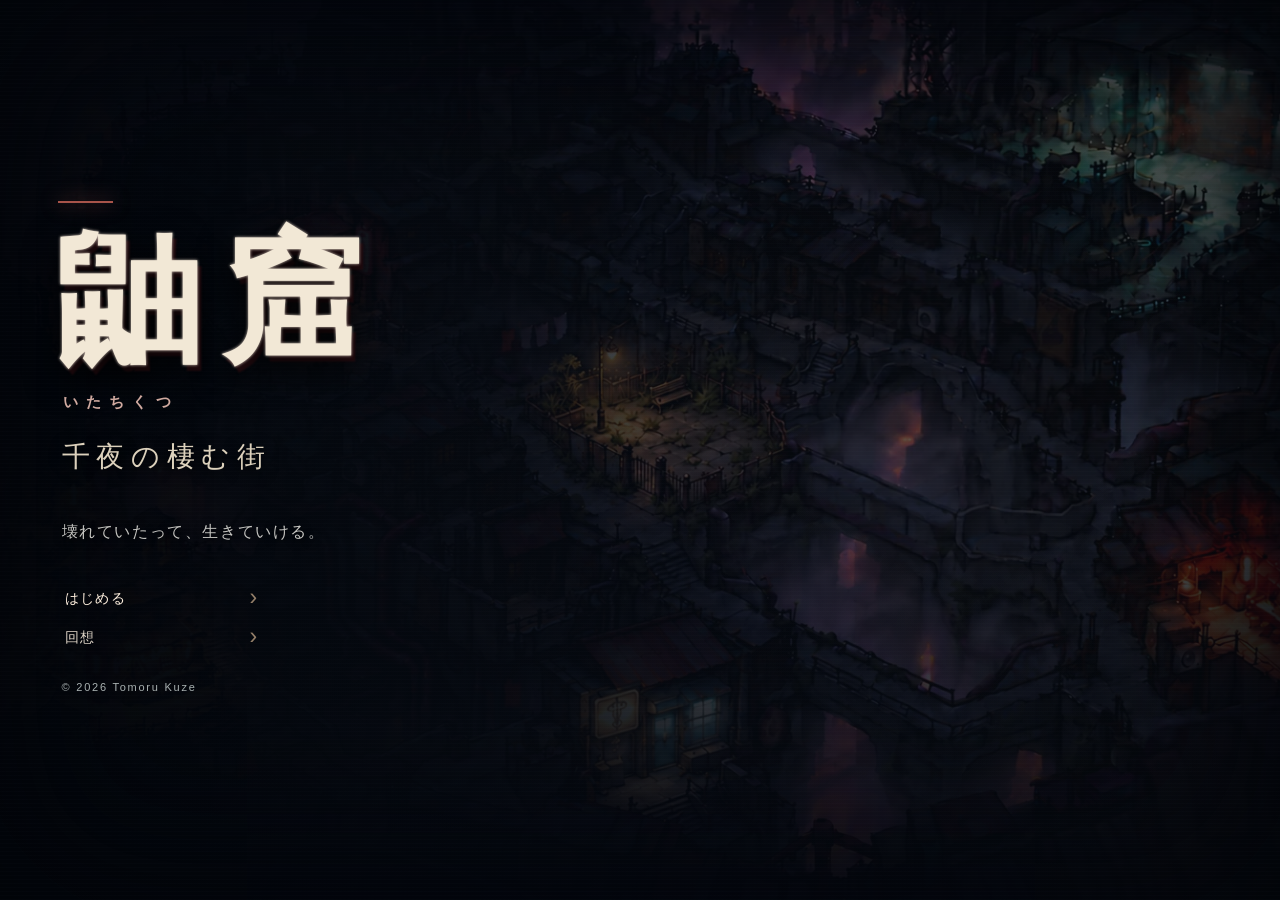
==== commit c76e3ca0: "更新" ====
--- a/index.html
+++ b/index.html
@@ -1,1212 +1,17 @@
 <!doctype html>
-<html lang="ja">
-<head>
-  <meta charset="utf-8" />
-  <meta name="viewport" content="width=device-width, initial-scale=1" />
-  <meta name="theme-color" content="#10191b" />
-  <title>鼬窟 ― 千夜のある一日 ―</title>
-  <meta name="description" content="鼬窟を探索し、千夜の配達仕事を体験する短編アドベンチャー。" />
-  <style>
-    :root{color-scheme:dark;--ink:#e8dfc9;--muted:#aeb5ad;--gold:#d8ab67;--red:#bd684e;--line:#ffffff29;--panel:#101b1edc}*{box-sizing:border-box}body{margin:0;background:#091114;color:var(--ink);font-family:"Yu Mincho","Hiragino Mincho ProN",serif;min-height:100vh}button{font:inherit;color:inherit;cursor:pointer}button:focus-visible{outline:3px solid #e7bb76;outline-offset:3px}.app{min-height:100vh;display:flex;flex-direction:column}.topbar{height:64px;display:flex;align-items:center;justify-content:space-between;gap:10px;padding:10px clamp(15px,3vw,42px);border-bottom:1px solid var(--line);background:#10191b}.brand{font-size:22px;font-weight:bold;letter-spacing:.17em}.brand small{font-size:10px;color:var(--muted);letter-spacing:.12em;margin-left:15px}.actions{display:flex;gap:8px;flex-wrap:wrap}.smallbtn,.choice,.actionbtn{border:1px solid #d7c9ac52;background:#203033c9;border-radius:3px;padding:9px 15px;transition:.15s}.smallbtn:hover,.choice:hover,.actionbtn:hover{background:#4b4537;border-color:#e0bd7c}.stage{position:relative;width:min(100%,1420px);margin:0 auto;aspect-ratio:16/9;min-height:485px;overflow:hidden;border-inline:1px solid var(--line);background:#152022;isolation:isolate}.scene{position:absolute;inset:0;overflow:hidden;background:radial-gradient(ellipse at 52% 48%,#46524e80,transparent 65%),linear-gradient(125deg,#111e22,#29383b 45%,#0c1317)}.scene::before{content:"";position:absolute;inset:0;pointer-events:none;background:repeating-linear-gradient(90deg,transparent 0 57px,#0b111533 59px 63px),repeating-linear-gradient(0deg,transparent 0 110px,#adbeae07 112px 115px);mix-blend-mode:screen}.scene::after{content:"";position:absolute;inset:0;background:linear-gradient(0deg,#070f15a8,transparent 39%,#090d16b8);pointer-events:none}.scene.map{background:linear-gradient(180deg,#142229 0%,#35403f 40%,#182c2a 75%,#101b20)}.scene.shop{background:linear-gradient(90deg,#191d1c,#5a4337 48%,#231c1b)}.scene.stall{background:linear-gradient(120deg,#0d2227,#6c4936 55%,#17292c)}.scene.warehouse{background:linear-gradient(120deg,#151f25,#3b4547 46%,#172126)}.architecture{position:absolute;inset:0;pointer-events:none;opacity:.93}.architecture .building{position:absolute;bottom:12%;width:20%;height:77%;background:repeating-linear-gradient(0deg,#0d171b 0 9px,#1c3034 10px 13px,#0d171b 14px 43px);border:4px solid #101b1c;box-shadow:12px 6px 0 #0c1417;transform:skewY(-2deg)}.architecture .building:nth-child(1){left:1%;height:88%;width:25%}.architecture .building:nth-child(2){left:24%;height:65%;width:19%;transform:skewY(3deg)}.architecture .building:nth-child(3){left:43%;height:93%;width:25%}.architecture .building:nth-child(4){left:67%;height:80%;width:34%;transform:skewY(2deg)}.architecture .wire{position:absolute;width:125%;left:-8%;height:1px;background:#05090b;box-shadow:0 12px #0a0e0f,0 20px #131718;top:22%;transform:rotate(6deg)}.architecture .wire.second{top:41%;transform:rotate(-7deg)}.scene.shop .architecture,.scene.stall .architecture,.scene.warehouse .architecture{opacity:.28}.scene.shop .architecture .building,.scene.stall .architecture .building,.scene.warehouse .architecture .building{height:90%;width:33%;transform:none}.mist{position:absolute;left:-10%;right:-10%;bottom:5%;height:38%;background:radial-gradient(ellipse,#a9a89819,transparent 70%);filter:blur(24px);pointer-events:none}.scene-label{position:absolute;z-index:2;top:6%;left:5%;max-width:70%;font-size:clamp(20px,3vw,36px);letter-spacing:.2em;text-shadow:0 2px 10px #000}.scene-label small{display:block;font-family:sans-serif;font-size:11px;letter-spacing:.2em;color:#d4b58a;margin-bottom:12px}.scene-status{position:absolute;z-index:4;top:7%;right:4%;background:#0e191bbd;padding:8px 12px;border:1px solid #c7c6b343;font-size:12px}.hotspot{position:absolute;z-index:3;border:1px solid #e8c68c8a;background:linear-gradient(145deg,#243538e3,#121d20e8);box-shadow:0 12px 35px #050a0d7d, inset 0 0 35px #e5b06e0b;display:flex;flex-direction:column;align-items:center;justify-content:center;text-align:center;gap:10px;border-radius:3px;min-width:65px;min-height:55px;padding:14px;color:#f1e2c9;transition:transform .15s,background .15s,border-color .15s}.hotspot:hover,.hotspot:focus-visible{transform:translateY(-4px);background:#4b5149f5;border-color:#f2d09a}.hotspot .symbol{font-size:clamp(24px,3.4vw,48px);opacity:.8;line-height:1}.hotspot .name{font-size:clamp(12px,1.25vw,17px);letter-spacing:.12em;text-shadow:1px 2px 3px #000}.hotspot .hint{font-size:10px;color:#cfbf9f;font-family:sans-serif;letter-spacing:.06em}.hotspot.destination{background:linear-gradient(150deg,#3d382dd9,#172326ed)}.hotspot.object{border-style:dashed;background:#142025d9}.scene-note{position:absolute;z-index:3;bottom:18%;left:5%;font-size:12px;letter-spacing:.1em;color:#c1bcab;pointer-events:none}.bottom{width:min(100%,1420px);margin:0 auto;padding:16px clamp(15px,3vw,38px) 22px;background:linear-gradient(#111e20,#0b1517);border:1px solid var(--line);flex:1}.instruction{font:12px sans-serif;color:#aab6b0;letter-spacing:.06em}.log{min-height:94px;margin-top:12px;padding:18px 22px;border:1px solid #b6b8a34d;background:#141b1bcc;line-height:1.9;white-space:pre-line;font-size:clamp(14px,1.5vw,18px)}.speaker{font-family:sans-serif;font-size:12px;color:#e0b77c;letter-spacing:.1em;margin-bottom:5px}.dialogue-choices{display:flex;gap:8px;flex-wrap:wrap;margin-top:12px}.choice{flex:1;min-width:170px;text-align:left;font-size:14px}.dialogue-next{margin-top:12px;text-align:right}.actionbtn.primary{background:#7a4935;border-color:#e1b386}.overlay{position:fixed;z-index:20;inset:0;background:#050b0ce8;display:grid;place-items:center;padding:18px;overflow:auto}.panel{width:min(700px,100%);max-height:90vh;overflow:auto;border:1px solid #b99869;background:linear-gradient(135deg,#1a292b,#10191b);padding:clamp(22px,4vw,45px);box-shadow:0 20px 90px #000}.panel h1{font-size:clamp(38px,7vw,75px);font-weight:normal;letter-spacing:.24em;margin:0 0 8px}.panel h2{font-size:24px;margin:0 0 24px;letter-spacing:.12em}.panel p{line-height:2;color:#c9c7bd}.eyebrow{color:#d3a773!important;letter-spacing:.18em;font-size:12px;font-family:sans-serif}.panel-actions{display:flex;gap:12px;flex-wrap:wrap;margin-top:24px}.itemlist{display:grid;grid-template-columns:repeat(auto-fit,minmax(145px,1fr));gap:12px}.item{min-height:100px;border:1px solid #89765c;padding:15px;background:#223135;text-align:left}.item span{display:block;font-size:11px;color:#b5b7aa;margin-top:9px}.paper{background:#dfd2ae;color:#29251e;padding:25px;margin:15px 0;transform:rotate(-1deg);line-height:2;font-family:serif;box-shadow:3px 5px 12px #0009}.paper strong{font-size:23px}.modalclose{float:right}.progress{display:flex;align-items:center;justify-content:space-between;gap:12px;color:#bcbdaf;font-size:12px;font-family:sans-serif}.progress strong{color:#e4b87e}.footerhint{margin-top:14px;font:12px sans-serif;color:#81908a}.endtitle{font-size:clamp(26px,5vw,45px);letter-spacing:.1em}.hidden{display:none!important}@media(max-width:720px){.topbar{height:auto;align-items:flex-start}.brand{font-size:17px}.brand small{display:block;margin:4px 0}.smallbtn{padding:7px 9px;font-size:12px}.stage{min-height:490px;aspect-ratio:auto;height:63vh;max-height:750px}.scene-label{top:5%;left:5%;font-size:20px}.scene-status{top:14%;right:5%;font-size:10px}.hotspot{padding:9px 5px;gap:4px}.hotspot .name{font-size:12px}.hotspot .symbol{font-size:24px}.hotspot .hint{display:none}.bottom{padding:14px}.log{padding:13px;font-size:15px;min-height:90px}.choice{min-width:100%;font-size:14px}}
-    /* The illustrated city is a single authored background. The hotspots stay separate. */
-    .scene.map{background:#0b1419 url('./assets/itachikutsu-city-map-v3.webp') center center / 100% 100% no-repeat}
-    .scene.shop{background:#15171a url('./assets/otatsu-shop-interior-v3.webp') center center / 100% 100% no-repeat}
-    .scene.stall{background:#15171a url('./assets/masaru-stall-interior.webp') center center / 100% 100% no-repeat}
-    .scene.warehouse{background:#111b21 url('./assets/kamashita_warehouse_sterilization_case_diverse_parts_depth_v3.webp') center center / 100% 100% no-repeat}
-    .scene.snack{background:#201016 url('./assets/miko-snack-interior-v2.webp') center center / 100% 100% no-repeat}
-    .scene.clinic{background:#151b20 url('./assets/yabu-clinic-interior.webp') center center / 100% 100% no-repeat}
-    .scene.park{background:#111b24 url('./assets/akari-park-interior-v2.webp') center center / 100% 100% no-repeat}
-    .scene.map::before,.scene.map::after{display:none}
-    .scene.shop::before,.scene.shop::after,.scene.stall::before,.scene.stall::after,.scene.warehouse::before,.scene.warehouse::after{display:none}
-    .scene.snack::before,.scene.snack::after{display:none}
-    .scene.clinic::before,.scene.clinic::after{display:none}
-    .scene.park::before,.scene.park::after{display:none}
-    .stage:has(.scene.map) .architecture,.stage:has(.scene.map) .mist,.stage:has(.scene.shop) .architecture,.stage:has(.scene.shop) .mist,.stage:has(.scene.stall) .architecture,.stage:has(.scene.stall) .mist,.stage:has(.scene.warehouse) .architecture,.stage:has(.scene.warehouse) .mist{display:none}
-    .stage:has(.scene.map) .scene-label{left:3%;top:3%;font-size:clamp(17px,2.1vw,27px);background:#0b151cb8;border-left:2px solid #d7a96d;padding:10px 16px}
-    .stage:has(.scene.map) .scene-status{top:3%;right:3%}
-    .hotspot.map-entry{background:transparent;border:1px solid transparent;box-shadow:none;min-width:0;min-height:0;padding:0;justify-content:flex-end;gap:0}
-    .hotspot.map-entry .symbol,.hotspot.map-entry .hint{display:none}
-    .hotspot.map-entry .name{font:600 clamp(11px,1.05vw,16px)/1.4 sans-serif;letter-spacing:.06em;background:#0c1820d9;border:1px solid #e1bf81bd;border-radius:4px;padding:5px 9px;box-shadow:0 3px 12px #000b;white-space:nowrap}
-    .hotspot.map-entry .name{width:max-content;max-width:none;writing-mode:horizontal-tb;word-break:keep-all;overflow-wrap:normal}
-    .hotspot.map-entry:hover,.hotspot.map-entry:focus-visible{transform:none;background:#e4c68f27;border:1px solid #ecd3a1;box-shadow:inset 0 0 28px #e4c68f39}
-    .hotspot.map-entry:hover .name,.hotspot.map-entry:focus-visible .name{background:#674937}
-    .hotspot.shop-target{background:transparent;border:1px solid transparent;box-shadow:none;min-width:0;min-height:0;padding:0;justify-content:flex-end;gap:0}
-    .hotspot.shop-target .symbol,.hotspot.shop-target .hint{display:none}
-    .hotspot.shop-target .name{font:600 clamp(10px,.9vw,14px)/1.35 sans-serif;letter-spacing:.04em;white-space:nowrap;width:max-content;background:#131d23c9;border:1px solid #e3b9829e;border-radius:4px;padding:4px 7px;box-shadow:0 2px 9px #000a}
-    .hotspot.shop-target:hover,.hotspot.shop-target:focus-visible{transform:none;background:#e8c07a28;border-color:#f0d19f;box-shadow:inset 0 0 22px #ffce7d31}
-    .hotspot.shop-target:hover .name{background:#654933}
-    .hotspot.shop-target .name{position:absolute;left:0;top:calc(100% + 3px);opacity:0;visibility:hidden;pointer-events:none;transition:opacity .15s;z-index:5}
-    .hotspot.shop-target:hover .name,.hotspot.shop-target:focus-visible .name{opacity:1;visibility:visible}
-    .hotspot.shop-target::after{content:"";position:absolute;right:2px;bottom:2px;width:7px;height:7px;border-radius:50%;background:#f0c98a8c;box-shadow:0 0 8px #edb46a80;pointer-events:none}
-    .hotspot.shop-target:hover::after,.hotspot.shop-target:focus-visible::after{background:#ffde9f}
-    .hotspot.stall-target{background:transparent;border:1px solid transparent;box-shadow:none;min-width:0;min-height:0;padding:0;justify-content:flex-end;gap:0}
-    .hotspot.stall-target .symbol,.hotspot.stall-target .hint{display:none}
-    .hotspot.stall-target .name{position:absolute;left:0;top:calc(100% + 3px);font:600 clamp(10px,.9vw,14px)/1.35 sans-serif;white-space:nowrap;background:#131d23d9;border:1px solid #e3b9829e;border-radius:4px;padding:4px 7px;box-shadow:0 2px 9px #000a;opacity:0;visibility:hidden;pointer-events:none}
-    .hotspot.stall-target:hover,.hotspot.stall-target:focus-visible{transform:none;background:#e8c07a24;border-color:#f0d19f;box-shadow:inset 0 0 22px #ffce7d31}
-    .hotspot.stall-target:hover .name,.hotspot.stall-target:focus-visible .name{opacity:1;visibility:visible}
-    .stage:has(.scene.stall) .scene-label{font-size:clamp(17px,2.1vw,27px);top:3%;left:3%;background:#10171cb8;padding:9px 13px;border-left:2px solid #d8a36d}
-    .stage:has(.scene.stall) .scene-status{top:3%;right:3%}
-    .stage:has(.scene.stall) .scene-note{bottom:3%;right:3%;left:auto;background:#111a20b8;padding:5px 8px;font-size:11px}
-    .hotspot.warehouse-target{background:transparent;border:1px solid transparent;box-shadow:none;min-width:0;min-height:0;padding:0;justify-content:flex-end;gap:0}
-    .hotspot.warehouse-target .symbol,.hotspot.warehouse-target .hint{display:none}
-    .hotspot.warehouse-target .name{position:absolute;left:0;top:calc(100% + 3px);font:600 clamp(10px,.9vw,14px)/1.35 sans-serif;white-space:nowrap;background:#131d23d9;border:1px solid #b9d9dd99;border-radius:4px;padding:4px 7px;box-shadow:0 2px 9px #000a;opacity:0;visibility:hidden;pointer-events:none}
-    .hotspot.warehouse-target:hover,.hotspot.warehouse-target:focus-visible{transform:none;background:#84cad92a;border-color:#b9e3e9;box-shadow:inset 0 0 22px #a5deef30}
-    .hotspot.warehouse-target:hover .name,.hotspot.warehouse-target:focus-visible .name{opacity:1;visibility:visible}
-    .stage:has(.scene.warehouse) .scene-label{font-size:clamp(17px,2.1vw,27px);top:3%;left:66%;background:#10171cb8;padding:9px 13px;border-left:2px solid #9bc3d0}
-    .stage:has(.scene.warehouse) .scene-status{top:3%;right:3%}
-    .stage:has(.scene.warehouse) .scene-note{bottom:3%;right:3%;left:auto;background:#111a20b8;padding:5px 8px;font-size:11px}
-    .stage:has(.scene.snack) .architecture,.stage:has(.scene.snack) .mist{display:none}
-    .stage:has(.scene.snack) .scene-label{font-size:clamp(17px,2.1vw,27px);top:3%;left:3%;background:#190f18c7;padding:9px 13px;border-left:2px solid #ed86ae}
-    .stage:has(.scene.snack) .scene-status{top:3%;right:3%}
-    .stage:has(.scene.snack) .scene-note{bottom:3%;right:3%;left:auto;background:#21121ac9;padding:5px 8px;font-size:11px}
-    .hotspot.snack-target{background:transparent;border:1px solid transparent;box-shadow:none;min-width:0;min-height:0;padding:0}
-    .hotspot.snack-target .symbol,.hotspot.snack-target .hint{display:none}
-    .hotspot.snack-target .name{position:absolute;left:0;top:calc(100% + 3px);font:600 clamp(10px,.9vw,14px)/1.35 sans-serif;white-space:nowrap;background:#24131fe3;border:1px solid #e6a0bbad;border-radius:4px;padding:4px 7px;box-shadow:0 2px 9px #000a;opacity:0;visibility:hidden;pointer-events:none}
-    .hotspot.snack-target:hover,.hotspot.snack-target:focus-visible{transform:none;background:#e885ae26;border-color:#ed9bc0;box-shadow:inset 0 0 22px #f2a3c738}
-    .hotspot.snack-target:hover .name,.hotspot.snack-target:focus-visible .name{opacity:1;visibility:visible}
-    .stage:has(.scene.clinic) .architecture,.stage:has(.scene.clinic) .mist{display:none}
-    .stage:has(.scene.clinic) .scene-label{font-size:clamp(17px,2.1vw,27px);top:3%;left:35%;background:#10171cc9;padding:9px 13px;border-left:2px solid #b5dce8}
-    .stage:has(.scene.clinic) .scene-status{top:3%;right:3%}
-    .stage:has(.scene.clinic) .scene-note{bottom:3%;right:3%;left:auto;background:#10171ccc;padding:5px 8px;font-size:11px}
-    .hotspot.clinic-target{background:transparent;border:1px solid transparent;box-shadow:none;min-width:0;min-height:0;padding:0}
-    .hotspot.clinic-target .symbol,.hotspot.clinic-target .hint{display:none}
-    .hotspot.clinic-target .name{position:absolute;left:0;top:calc(100% + 3px);font:600 clamp(10px,.9vw,14px)/1.35 sans-serif;white-space:nowrap;background:#142027e3;border:1px solid #a5d6e4b8;border-radius:4px;padding:4px 7px;box-shadow:0 2px 9px #000a;opacity:0;visibility:hidden;pointer-events:none}
-    .hotspot.clinic-target:hover,.hotspot.clinic-target:focus-visible{transform:none;background:#92dce52c;border-color:#a9e2ed;box-shadow:inset 0 0 22px #b7edee36}
-    .hotspot.clinic-target:hover .name,.hotspot.clinic-target:focus-visible .name{opacity:1;visibility:visible}
-    .stage:has(.scene.park) .architecture,.stage:has(.scene.park) .mist{display:none}
-    .stage:has(.scene.park) .scene-label{font-size:clamp(17px,2.1vw,27px);top:3%;left:3%;background:#10171dc9;padding:9px 13px;border-left:2px solid #b5d2e8}
-    .stage:has(.scene.park) .scene-status{top:3%;right:3%}
-    .stage:has(.scene.park) .scene-note{bottom:3%;right:3%;left:auto;background:#10171ccc;padding:5px 8px;font-size:11px}
-    .hotspot.park-target{background:transparent;border:1px solid transparent;box-shadow:none;min-width:0;min-height:0;padding:0}
-    .hotspot.park-target .symbol,.hotspot.park-target .hint{display:none}
-    .hotspot.park-target .name{position:absolute;left:0;top:calc(100% + 3px);font:600 clamp(10px,.9vw,14px)/1.35 sans-serif;white-space:nowrap;background:#15222bdc;border:1px solid #b4d3e0a8;border-radius:4px;padding:4px 7px;box-shadow:0 2px 9px #000a;opacity:0;visibility:hidden;pointer-events:none}
-    .hotspot.park-target:hover,.hotspot.park-target:focus-visible{transform:none;background:#a2d8ed24;border-color:#bce2ef;box-shadow:inset 0 0 22px #b1e0ef30}
-    .hotspot.park-target:hover .name,.hotspot.park-target:focus-visible .name{opacity:1;visibility:visible}
-    .stage:has(.scene.shop) .scene-label{font-size:clamp(17px,2.1vw,27px);top:3%;left:3%;background:#10171cb8;padding:9px 13px;border-left:2px solid #d8a36d}
-    .stage:has(.scene.shop) .scene-status{top:3%;right:3%}
-    .stage:has(.scene.shop) .scene-note{bottom:3%;left:3%;background:#111a20b8;padding:5px 8px;font-size:11px}
-    /* The visible part of Otatsu starts at seated head-height; her lower body goes behind the actual counter. */
-    /* Cut the portrait itself along the countertop: its right edge is lower than its left. */
-    .otatsu-sprite{position:absolute;z-index:1;left:39.75%;top:17%;width:21%;height:auto;overflow:hidden;pointer-events:none;transform:none;clip-path:polygon(0 0,100% 0,100% 86.85%,0 84.35%);filter:brightness(.72) saturate(.78)}
-    .otatsu-sprite img{width:100%;height:auto;display:block}
-    .parcel-sprite{position:absolute;z-index:2;left:56.8%;top:49.5%;width:14.5%;pointer-events:none;filter:brightness(.73) saturate(.83) drop-shadow(2px 7px 6px #080604cb)}
-    .parcel-sprite img{display:block;width:100%;height:auto}
-    /* Masaru stands behind the serving counter; the lower apron is clipped along its rear edge. */
-    .masaru-sprite{position:absolute;z-index:1;left:32%;top:18%;width:28.6%;pointer-events:none;overflow:hidden;clip-path:polygon(0 0,100% 0,100% 71.4%,0 70.7%);filter:brightness(.74) saturate(.83)}
-    .masaru-sprite img{display:block;width:100%;height:auto}
-    .kamoshita-sprite{position:absolute;z-index:1;left:35.7%;top:16%;width:28.6%;pointer-events:none;filter:brightness(.74) saturate(.81) drop-shadow(0 7px 5px #0008)}
-    .kamoshita-sprite img{display:block;width:100%;height:auto}
-    /* Miko stands in the open center of the bar, in front of the stools, not behind the counter. */
-    .miko-sprite{position:absolute;z-index:1;left:35%;top:19%;width:30%;height:auto;pointer-events:none;filter:brightness(.77) saturate(.85) drop-shadow(1px 7px 8px #12050cbb)}
-    .miko-sprite img{display:block;width:100%;height:auto}
-    .yabu-sprite{position:absolute;z-index:1;left:47.5%;top:21%;width:31%;height:auto;pointer-events:none;filter:brightness(.79) saturate(.76) drop-shadow(1px 6px 8px #071017b8)}
-    .yabu-sprite img{display:block;width:100%;height:auto}
-    /* Akari is sitting with her knees up on the park bench; her shoes hang just below its edge. */
-    .akari-sprite{position:absolute;z-index:1;left:32%;top:24%;width:22%;height:auto;pointer-events:none;filter:brightness(.76) saturate(.78) drop-shadow(2px 5px 6px #030c11bd)}
-    .akari-sprite img{display:block;width:100%;height:auto}
-    /* The original counter remains in the background; the character is trimmed to its sloping rear edge. */
-    .shop-counter-foreground{display:none}
-    /* Keep the buildings and illuminated shop fronts visible beneath the labels. */
-    .hotspot.map-entry[aria-label^="お辰の駄菓子屋"] .name{position:absolute;top:calc(100% + 5px);left:45%}
-    .hotspot.map-entry[aria-label^="マサルの屋台"] .name{position:absolute;top:13%;right:calc(100% + 10px)}
-    .hotspot.map-entry[aria-label^="スナック"] .name{position:absolute;left:0;bottom:calc(100% + 3px);border-color:#ee93bd}
-    .hotspot.map-entry[aria-label^="ヤブ先生"] .name{position:absolute;left:0;bottom:calc(100% + 3px);border-color:#a7dbe7}
-    .hotspot.map-entry[aria-label^="小さな公園"] .name{position:absolute;left:33%;top:calc(100% + 4px);border-color:#d7c58c}
-    .stage:has(.scene.map) .scene-note{bottom:3%;right:3%;left:auto;background:#101b22b8;padding:5px 8px;font-family:sans-serif;font-size:11px}
-    @media(max-width:720px){.stage:has(.scene.map),.stage:has(.scene.shop),.stage:has(.scene.stall){height:auto;aspect-ratio:16/9;min-height:0}.stage:has(.scene.map) .scene-label,.stage:has(.scene.shop) .scene-label,.stage:has(.scene.stall) .scene-label{font-size:14px;padding:5px 8px}.stage:has(.scene.map) .scene-label small,.stage:has(.scene.shop) .scene-label small,.stage:has(.scene.stall) .scene-label small{font-size:9px;margin-bottom:3px}.stage:has(.scene.map) .scene-status,.stage:has(.scene.shop) .scene-status,.stage:has(.scene.stall) .scene-status{display:none}.hotspot.map-entry .name,.hotspot.shop-target .name,.hotspot.stall-target .name{font-size:10px;padding:3px 5px;white-space:nowrap}.hotspot.map-entry[aria-label^="お辰の駄菓子屋"] .name{left:0}.hotspot.map-entry[aria-label^="マサルの屋台"] .name{right:calc(100% + 4px)}.stage:has(.scene.map) .scene-note,.stage:has(.scene.shop) .scene-note,.stage:has(.scene.stall) .scene-note{font-size:8px;max-width:47%;text-align:right}}
-    @media(max-width:720px){.stage:has(.scene.warehouse){height:auto;aspect-ratio:16/9;min-height:0}.stage:has(.scene.warehouse) .scene-label{font-size:14px;padding:5px 8px}.stage:has(.scene.warehouse) .scene-label small{font-size:9px;margin-bottom:3px}.stage:has(.scene.warehouse) .scene-status{display:none}.hotspot.warehouse-target .name{font-size:10px;padding:3px 5px}.stage:has(.scene.warehouse) .scene-note{font-size:8px;max-width:47%;text-align:right}}
-    @media(max-width:720px){.stage:has(.scene.snack){height:auto;aspect-ratio:16/9;min-height:0}.stage:has(.scene.snack) .scene-label{font-size:14px;padding:5px 8px}.stage:has(.scene.snack) .scene-label small{font-size:9px;margin-bottom:3px}.stage:has(.scene.snack) .scene-status{display:none}.hotspot.snack-target .name{font-size:10px;padding:3px 5px}.stage:has(.scene.snack) .scene-note{font-size:8px;max-width:47%;text-align:right}}
-    @media(max-width:720px){.stage:has(.scene.clinic){height:auto;aspect-ratio:16/9;min-height:0}.stage:has(.scene.clinic) .scene-label{font-size:14px;padding:5px 8px}.stage:has(.scene.clinic) .scene-label small{font-size:9px;margin-bottom:3px}.stage:has(.scene.clinic) .scene-status{display:none}.hotspot.clinic-target .name{font-size:10px;padding:3px 5px}.stage:has(.scene.clinic) .scene-note{font-size:8px;max-width:47%;text-align:right}}
-    @media(max-width:720px){.stage:has(.scene.park){height:auto;aspect-ratio:16/9;min-height:0}.stage:has(.scene.park) .scene-label{font-size:14px;padding:5px 8px}.stage:has(.scene.park) .scene-label small{font-size:9px;margin-bottom:3px}.stage:has(.scene.park) .scene-status{display:none}.hotspot.park-target .name{font-size:10px;padding:3px 5px}.stage:has(.scene.park) .scene-note{font-size:8px;max-width:47%;text-align:right}}
-    /* Title sequence: the existing city illustration becomes the game's first impression. */
-    .overlay.title-screen{isolation:isolate;display:flex;align-items:stretch;justify-content:center;padding:clamp(20px,4.5vw,64px);background:linear-gradient(90deg,#03070cf2 0%,#060b12e8 29%,#070c14ac 55%,#090d12a0 100%),linear-gradient(0deg,#04070dcb,transparent 45%),url('./assets/itachikutsu-city-map-v3.webp') center/cover no-repeat}
-    .overlay.title-screen::before{content:"";position:absolute;z-index:-1;inset:0;pointer-events:none;background:radial-gradient(circle at 75% 45%,transparent 12%,#02050bc2 100%);box-shadow:inset 0 0 150px 35px #020409e3}
-    .overlay.title-screen::after{content:"";position:absolute;z-index:-1;inset:0;pointer-events:none;background:repeating-linear-gradient(0deg,#b3cce303 0 1px,transparent 1px 4px)}
-    .overlay.title-screen .panel{width:min(1200px,100%);min-height:min(730px,calc(100dvh - 70px));max-height:none;overflow:visible;border:0;background:transparent;box-shadow:none;padding:0;display:flex;flex-direction:column;justify-content:center}
-    .overlay.title-screen .modalclose{display:none}
-    .title-layout{position:relative;max-width:740px;padding:40px 0 52px}
-    .title-kicker{font:600 12px/1.8 sans-serif;color:#bdc7c5;letter-spacing:.32em;text-shadow:0 2px 9px #000}
-    .title-rule{display:block;width:55px;height:2px;background:#a8544a;box-shadow:0 0 19px #ef7b68b3;margin:25px 0 21px}
-    .overlay.title-screen .title-main{font-family:"Yu Mincho","Hiragino Mincho ProN",serif;font-size:clamp(76px,11vw,158px);font-weight:700;line-height:1.1;letter-spacing:.16em;margin:0;color:#f2e8d6;text-shadow:0 0 3px #e8d9cb,0 12px 35px #000,4px 6px 2px #290d12}
-    .title-reading{margin:9px 0 0 5px;font:600 clamp(11px,1.3vw,15px)/1.9 sans-serif;letter-spacing:.55em;color:#d0aaa0}
-    .title-sub{margin:21px 0 0 4px;font-size:clamp(19px,2.4vw,28px);letter-spacing:.24em;color:#dcd1bc;text-shadow:0 3px 15px #000}
-    .title-copy{margin:38px 0 0 4px!important;max-width:520px;font-size:clamp(13px,1.35vw,16px);line-height:2.2!important;letter-spacing:.1em;color:#c5c5c1!important;text-shadow:0 2px 10px #000}
-    .title-actions{display:flex;gap:14px;flex-wrap:wrap;margin:37px 0 0 4px}
-    .title-actions .actionbtn{min-width:210px;min-height:52px;padding:14px 28px;font:600 15px sans-serif;letter-spacing:.18em;border:1px solid #b7a39087;background:#080e16df;color:#eee5d7;box-shadow:0 8px 22px #000a;transition:.18s}
-    .title-actions .actionbtn.primary{background:#754035e8;border-color:#d59b83;color:#fff4e7}
-    .title-actions .actionbtn:hover,.title-actions .actionbtn:focus-visible{background:#916451;border-color:#f1c59f;transform:translateY(-2px)}
-    .title-footnote{position:absolute;bottom:16px;left:4px;color:#a9b1b1;font:11px sans-serif;letter-spacing:.16em}
-    @media(max-width:720px){.overlay.title-screen{padding:24px;background-position:58% center}.overlay.title-screen .panel{min-height:calc(100dvh - 48px)}.title-layout{padding:40px 0}.overlay.title-screen .title-main{font-size:clamp(62px,19vw,100px);letter-spacing:.1em}.title-reading{letter-spacing:.29em}.title-sub{font-size:20px}.title-copy{margin-top:28px!important}.title-actions{gap:11px}.title-actions .actionbtn{min-width:190px}.title-footnote{bottom:8px;font-size:9px;max-width:280px;line-height:1.8}}
-    /* Field journal and inventory: the same aged, cinematic surfaces as the opening. */
-    .topbar{background:linear-gradient(105deg,#0b1018,#171921 58%,#0b1218);border-bottom:1px solid #82635a6b}
-    .topbar .brand{color:#e9ddca;text-shadow:0 2px 12px #000}
-    .topbar .smallbtn{font:600 12px sans-serif;letter-spacing:.13em;color:#e8dfd3;background:#111923d9;border:1px solid #8b766c8a;padding:10px 15px;box-shadow:inset 0 1px #ffffff0d}
-    .topbar .smallbtn:hover{background:#573b39;border-color:#cda589}
-    .overlay:not(.title-screen){background:radial-gradient(ellipse at 52% 35%,#1a2030dd,#050810f4 68%),linear-gradient(#05070cd9,#06080df0);backdrop-filter:blur(7px)}
-    .overlay:not(.title-screen) .panel{position:relative;width:min(690px,100%);border:1px solid #96765d;background:linear-gradient(145deg,#20212a 0%,#111720 44%,#0a1119 100%);box-shadow:0 28px 100px #000e,inset 0 0 0 5px #080c1280;padding:clamp(28px,4vw,46px)}
-    .overlay:not(.title-screen) .panel::before{content:"";display:block;width:49px;height:2px;margin-bottom:22px;background:#b26054;box-shadow:0 0 18px #d1785c8c}
-    .overlay:not(.title-screen) .panel h2{font-size:clamp(26px,3vw,34px);letter-spacing:.2em;color:#f0e4d4;font-weight:normal;text-shadow:0 3px 17px #000;margin:0 0 21px}
-    .overlay:not(.title-screen) .panel h3{font-size:19px;font-weight:normal;color:#efd4b5;letter-spacing:.09em;line-height:1.8}
-    .overlay:not(.title-screen) .panel p{color:#d0cbc4;line-height:2;letter-spacing:.055em}
-    .overlay:not(.title-screen) .panel .eyebrow,.journal-kicker{font:600 11px/1.8 sans-serif;letter-spacing:.26em;color:#ce9d91;text-transform:uppercase}
-    .overlay:not(.title-screen) .panel .smallbtn,.overlay:not(.title-screen) .panel .actionbtn{background:#131b25;border:1px solid #9a806d;color:#efe3d2;letter-spacing:.1em;font-size:13px;box-shadow:0 4px 12px #0005}
-    .overlay:not(.title-screen) .panel .smallbtn:hover,.overlay:not(.title-screen) .panel .actionbtn:hover{background:#65443d;border-color:#e2b18f}
-    .overlay:not(.title-screen) .panel .actionbtn.primary{background:#754238;border-color:#ca9281}
-    .overlay:not(.title-screen) .item{background:linear-gradient(110deg,#1c242e,#171b25);border:1px solid #726052;border-left:3px solid #a95e51;color:#f2e5d7;text-align:left}
-    .overlay:not(.title-screen) .item:hover{background:#39313a;border-color:#d3a384}
-    .overlay:not(.title-screen) .item span{color:#bbb9b4}
-    .overlay:not(.title-screen) .paper{background:#b7a589;color:#251d1c;border:1px solid #e4cda6;box-shadow:0 13px 35px #0009}
-    .journal-status{border-top:1px solid #a0836459;border-bottom:1px solid #a0836459;padding:12px 0;color:#dcbb9b;font:12px/1.9 sans-serif;letter-spacing:.06em}
-    .stage:has(.scene.map) .scene-label{display:none}
-    .scene-label small{display:none}
-    .hotspot.map-entry[aria-label^="小さな公園"] .name{left:17%;top:34%;bottom:auto;border-color:#d7c58c;background:#141921df;box-shadow:0 3px 12px #000a}
-    @media(max-width:720px){.topbar .smallbtn{font-size:10px;padding:8px 9px}.hotspot.map-entry[aria-label^="小さな公園"] .name{left:3%;top:25%;font-size:9px;letter-spacing:0}}
-    /* 鼬窟の古い端末と紙の帳面を合わせた探索HUD */
-    body{background:#060911}
-    .topbar{position:relative;z-index:7;min-height:74px;height:auto;background:linear-gradient(90deg,#0a0b11 0%,#19151b 49%,#10141b 100%);border-bottom:1px solid #ae6e5b8a;box-shadow:0 4px 22px #000a}
-    .topbar::after{content:"";position:absolute;bottom:0;left:0;width:100%;height:2px;background:linear-gradient(90deg,transparent,#cc7761 16%,transparent 40%,#885347 76%,transparent);opacity:.58;pointer-events:none}
-    .topbar .brand{font-size:24px;letter-spacing:.26em;color:#f1e6dc}
-    .topbar .brand::before{content:"◆";font-size:10px;vertical-align:middle;color:#c27c62;margin-right:13px;text-shadow:0 0 12px #eb8963}
-    .topbar .brand small{font-weight:normal;color:#a8a3a5;letter-spacing:.15em}
-    .topbar .actions{gap:6px}
-    .topbar .smallbtn{position:relative;min-width:88px;min-height:42px;border:1px solid #735a55;background:linear-gradient(145deg,#241d22,#111821 72%);font:600 12px/1.3 sans-serif;letter-spacing:.14em;box-shadow:inset 0 1px #ffffff13,0 5px 14px #0007;clip-path:polygon(0 0,calc(100% - 9px) 0,100% 9px,100% 100%,0 100%);transition:background .18s,border-color .18s,color .18s}
-    .topbar .smallbtn::before{content:"";display:inline-block;width:5px;height:5px;margin:0 10px 1px 0;background:#b86f60;transform:rotate(45deg);box-shadow:0 0 8px #ba6655a8}
-    .topbar .smallbtn:hover{background:linear-gradient(145deg,#62403e,#231d27);border-color:#d2a78d;color:#fff}
-    .topbar .smallbtn:disabled{opacity:.45;cursor:default}
-    .stage{box-shadow:0 20px 50px #0009}
-    .bottom{position:relative;z-index:6;flex:none;width:min(calc(100% - 42px),1330px);margin:-112px auto 26px;padding:14px clamp(17px,2.5vw,34px) 14px;border:1px solid #aa776780;border-top:2px solid #ba745e;background:linear-gradient(105deg,#060910f2,#11151de9 58%,#080b12f0);backdrop-filter:blur(14px) saturate(.72);-webkit-backdrop-filter:blur(14px) saturate(.72);box-shadow:0 -20px 58px #0009,0 16px 38px #000b,inset 0 0 0 4px #ffffff05;clip-path:polygon(0 0,calc(100% - 20px) 0,100% 20px,100% 100%,0 100%)}
-    .bottom::before{content:"◈  ITACHIKUTSU / FIELD RECORD";display:block;margin:0 0 8px;color:#bc8572;font:10px/1.5 sans-serif;letter-spacing:.24em}
-    .bottom .progress{gap:20px;padding:0 0 9px;border-bottom:1px solid #bd927147;font:11px/1.6 sans-serif;letter-spacing:.085em;color:#c0bac0}
-    .bottom .progress strong{color:#e8bba0;font-weight:500;text-align:right}
-    .bottom .log{position:relative;margin-top:0;padding:14px 12px 10px 19px;min-height:82px;background:transparent;border:0;border-left:2px solid #a96756;box-shadow:none;font-family:"Yu Mincho","Hiragino Mincho ProN",serif;font-size:clamp(16px,1.6vw,20px);line-height:1.9;letter-spacing:.045em;color:#f6f4f0;text-shadow:0 2px 6px #000,0 1px 2px #000}
-    .bottom .speaker{display:inline-block;margin:0 0 7px -19px;padding:4px 16px 4px 12px;border-left:3px solid #d68c71;background:#543027a3;color:#fff3df;font:700 12px/1.5 sans-serif;letter-spacing:.16em}
-    .bottom .speaker:empty{display:none}
-    .bottom #line{max-width:1150px}
-    .bottom .dialogue-choices{margin-top:8px}
-    .bottom .choice{background:#1b232adf;border:1px solid #a07666;color:#f8efe4;font-size:14px;line-height:1.65;text-align:left}
-    .bottom .choice:hover{background:#634038}
-    .bottom .dialogue-next{margin-top:4px}
-    .bottom .actionbtn.primary{padding:9px 26px;background:linear-gradient(120deg,#8e4b3c,#512d2d);border:1px solid #d09678;color:#fff6ef;font:600 13px sans-serif;letter-spacing:.17em}
-    .bottom .footerhint{margin-top:8px;color:#a8a6aa;font:10px/1.6 sans-serif;letter-spacing:.06em}
-    .app:has(.scene.map) .bottom{margin-top:0}
-    .overlay:not(.title-screen) .panel{border-color:#c08b75;box-shadow:0 28px 100px #000e,inset 0 0 0 5px #080c1280,inset 6px 0 #a55a4940;background:radial-gradient(ellipse at 96% 5%,#53352c35,transparent 45%),linear-gradient(135deg,#211b20,#10131d 62%,#080c13)}
-    .overlay:not(.title-screen) .panel::after{content:"〝  ITACHIKUTSU / ARCHIVE  〟";display:block;margin-top:22px;padding-top:12px;border-top:1px solid #9f73634b;text-align:right;font:10px/1.5 sans-serif;letter-spacing:.2em;color:#aa827a}
-    .overlay:not(.title-screen) .item{position:relative;padding:20px 18px 18px 27px;border-radius:0;clip-path:polygon(0 0,calc(100% - 12px) 0,100% 12px,100% 100%,0 100%)}
-    .overlay:not(.title-screen) .item::before{content:"◇";position:absolute;left:9px;top:20px;font-size:12px;color:#cd8c78}
-    .journal-kicker{margin-top:0!important}
-    @media(max-width:720px){.topbar{min-height:0;padding:10px 12px}.topbar .brand{font-size:18px}.topbar .brand::before{margin-right:5px}.topbar .actions{gap:5px}.topbar .smallbtn{min-width:0;min-height:34px;padding:7px 8px;font-size:10px;letter-spacing:.03em}.topbar .smallbtn::before{margin-right:5px;width:4px;height:4px}.bottom{width:calc(100% - 12px);margin:-45px auto 14px;padding:12px 14px 10px;clip-path:polygon(0 0,calc(100% - 12px) 0,100% 12px,100% 100%,0 100%)}.bottom::before{font-size:8px;letter-spacing:.15em}.bottom .progress{font-size:10px;align-items:flex-start}.bottom .log{padding:10px 6px 7px 12px;font-size:16px;min-height:75px;line-height:1.75}.bottom .speaker{margin-left:-12px;font-size:11px}.bottom .footerhint{font-size:9px}.app:has(.scene.map) .bottom{margin-top:0}}
-    /* Let the illustrated scene remain plainly visible behind the dialogue. */
-    .bottom{margin-top:-175px;background:linear-gradient(105deg,#060910a5,#11151d93 55%,#080b12b0);backdrop-filter:blur(5px) saturate(.85);-webkit-backdrop-filter:blur(5px) saturate(.85);box-shadow:0 -10px 38px #0005,0 16px 38px #0008,inset 0 0 0 4px #ffffff04}
-    .bottom .log{color:#fffaf5;text-shadow:0 2px 5px #000,0 0 3px #000,0 1px 1px #000}
-    .app:has(.scene.map) .bottom{margin-top:0}
-    @media(max-width:720px){.bottom{margin-top:-100px;background:linear-gradient(105deg,#060910ab,#10131b94 55%,#080b12b7)}.app:has(.scene.map) .bottom{margin-top:0}}
-    /* The story is told by the scene and dialogue, not a second status bar. */
-    .bottom::before,.bottom .progress,.bottom .footerhint,.scene-status,.scene-note{display:none!important}
-    .bottom{margin-top:-85px;padding:11px clamp(15px,2.5vw,30px) 10px;background:linear-gradient(105deg,#060910a5,#11151d93 55%,#080b12b0)}
-    .bottom .log{min-height:48px;padding:8px 10px 6px 16px;font-size:clamp(16px,1.55vw,19px);line-height:1.8}
-    .bottom .speaker{margin-bottom:4px}
-    .bottom .dialogue-next{margin-top:1px}
-    .app:has(.scene.map) .bottom{margin-top:0}
-    @media(max-width:720px){.bottom{margin-top:-42px;padding:8px 12px 8px}.bottom .log{min-height:44px;padding:7px 5px 6px 12px;font-size:15px;line-height:1.65}.bottom .speaker{margin-left:-12px}.app:has(.scene.map) .bottom{margin-top:0}}
-    /* Next-page control stays inside the dialogue frame instead of below it. */
-    .bottom{margin-top:-105px;min-height:93px;padding-bottom:13px}
-    .bottom .dialogue-next:not(.hidden){position:absolute;z-index:9;right:16px;bottom:13px;margin:0}
-    .bottom .dialogue-next .actionbtn.primary{min-width:100px;min-height:40px;padding:10px 15px;border:1px solid #e7b18f;background:linear-gradient(120deg,#99523f,#67362e);box-shadow:0 0 0 2px #130e16,0 4px 18px #000b;color:#fffdf3;font-weight:700}
-    .bottom:has(.dialogue-next:not(.hidden)) .log{padding-right:136px;cursor:pointer}
-    .bottom .dialogue-next .actionbtn.primary:hover{background:#b46650}
-    .bottom .dialogue-next:not(.hidden){display:flex;align-items:center;gap:7px}
-    .bottom .dialogue-next .skipbtn{min-width:0;min-height:38px;padding:8px 10px;font:11px/1.2 sans-serif;letter-spacing:.05em;color:#d1c7bb;background:#141923d9;border:1px solid #928b8466}
-    .bottom .dialogue-next .skipbtn:hover{border-color:#d8b8a4;background:#28303b}
-    .bottom:has(.dialogue-next:not(.hidden) .skipbtn:not([hidden])) .log{padding-right:235px}
-    @media(max-width:720px){.bottom .dialogue-next .skipbtn{min-height:34px;padding:7px 6px;font-size:10px}.bottom:has(.dialogue-next:not(.hidden) .skipbtn:not([hidden])) .log{padding-right:164px}}
-    /* A quiet text action beside the page-turn control, without a second button frame. */
-    .bottom .dialogue-next .skipbtn:not([hidden]){border:0;min-height:32px;padding:6px 9px;background:transparent;box-shadow:none;color:#c5bcb4a3;font:500 10px/1.2 sans-serif;letter-spacing:.16em;text-transform:uppercase;text-shadow:0 1px 5px #000b}
-    .bottom .dialogue-next .skipbtn:hover,.bottom .dialogue-next .skipbtn:focus-visible{border:0;background:transparent;color:#fff0d5}
-    .bottom:has(.dialogue-next:not(.hidden) .skipbtn:not([hidden])) .log{padding-right:210px}
-    @media(max-width:720px){.bottom .dialogue-next .skipbtn:not([hidden]){padding:5px 4px;font-size:9px}.bottom:has(.dialogue-next:not(.hidden) .skipbtn:not([hidden])) .log{padding-right:142px}}
-    .app:has(.scene.map) .bottom{margin-top:0}
-    @media(max-width:720px){.bottom{margin-top:-55px;min-height:85px;padding-bottom:10px}.bottom .dialogue-next:not(.hidden){right:9px;bottom:9px}.bottom .dialogue-next .actionbtn.primary{min-width:77px;min-height:36px;padding:8px 9px;font-size:12px}.bottom:has(.dialogue-next:not(.hidden)) .log{padding-right:92px}.app:has(.scene.map) .bottom{margin-top:0}}
-    /* Keep the page-turn control at the visible upper edge of the dialogue box. */
-    .bottom .dialogue-next:not(.hidden){top:12px;bottom:auto;right:18px}
-    .bottom .dialogue-next .actionbtn.primary{outline:2px solid #281a1a;outline-offset:1px}
-    .bottom .log{min-height:52px}
-    @media(max-width:720px){.bottom .dialogue-next:not(.hidden){top:9px;bottom:auto;right:9px}}
-    /* Diegetic game controls: engraved brass symbols, tiny inventory seals. */
-    .topbar .smallbtn{display:inline-flex;align-items:center;justify-content:center;gap:9px;min-width:103px;border-color:#a17b64;background:linear-gradient(145deg,#352329,#131920 72%);color:#f7ebda;box-shadow:inset 0 1px #f3d3a41c,0 4px 0 #080b10,0 7px 16px #0007}
-    .topbar .smallbtn::before{display:none}
-    .nav-icon{display:inline-flex;align-items:center;justify-content:center;width:24px;height:24px;flex:none;color:#efb779;border:1px solid #b77e597b;background:linear-gradient(145deg,#422e2b,#17171d);border-radius:4px;box-shadow:inset 0 1px 4px #0006,0 0 9px #9d583327}
-    .nav-icon svg{width:16px;height:16px;stroke:currentColor;fill:none;stroke-width:1.7;stroke-linecap:round;stroke-linejoin:round}
-    .topbar #itemsBtn .nav-icon{color:#e8c18b}.topbar #questBtn .nav-icon{color:#e69c81}.topbar #saveBtn .nav-icon{color:#91d5c5}
-    .topbar .smallbtn:hover .nav-icon{box-shadow:0 0 13px #c47d5b88,inset 0 1px 4px #0006}
-    .topbar #itemCount{min-width:18px;min-height:18px;padding:1px 4px;display:inline-grid;place-items:center;background:#7a4b40;border:1px solid #c08b6c;border-radius:50%;font:700 11px/1 sans-serif;color:#fff}
-    .hotspot.map-entry[aria-label^="小さな公園"] .name{left:2%}
-    .overlay:not(.title-screen) .panel{background:radial-gradient(circle at 91% 9%,#8b6b3738,transparent 27%),linear-gradient(130deg,#2b2429 0%,#12151f 55%,#10131c 100%);border:1px solid #c09477;box-shadow:0 28px 100px #000e,inset 0 0 0 5px #080c1280,inset 6px 0 #b97e4e47,0 0 27px #c3844922}
-    .journal-head{display:flex;align-items:center;gap:18px;margin:1px 0 22px;border-bottom:1px solid #b18a684d;padding:0 0 15px}
-    .journal-head h2{margin:0!important}
-    .journal-emblem{width:69px;height:69px;flex:none;display:grid;place-items:center;border:2px solid #ce966d;outline:1px solid #503734;outline-offset:4px;background:radial-gradient(circle,#744537 0%,#2a2429 67%);color:#f7cf9b;font-size:35px;text-shadow:0 2px 8px #000;box-shadow:inset 0 0 15px #120e16,0 0 25px #ad5c3845;clip-path:polygon(17% 0,83% 0,100% 17%,100% 83%,83% 100%,17% 100%,0 83%,0 17%)}
-    .journal-head .journal-kicker{margin:0 0 6px!important}
-    .overlay:not(.title-screen) .item{display:block;min-height:110px;padding-left:62px;background:linear-gradient(112deg,#38303a,#171d27 80%);border-color:#b4896a;border-left:3px solid #d29973;transition:background .15s,transform .15s}
-    .overlay:not(.title-screen) .item:hover{transform:translateY(-2px);background:linear-gradient(112deg,#60403c,#252431)}
-    .overlay:not(.title-screen) .item::before{content:none}
-    .item-token{position:absolute;top:20px;left:14px;width:33px;height:33px;display:grid;place-items:center;border:1px solid #bd8968;background:#574036;color:#ffdeaa;font-size:21px;box-shadow:inset 0 0 9px #0008}
-    .overlay:not(.title-screen) .item .item-token{display:grid;place-items:center;margin:0;color:#ffdeaa;font-size:21px}
-    .journal-status{background:#281f25;padding:13px;border-left:3px solid #ae7963}
-    @media(max-width:720px){.topbar .smallbtn{min-width:0;gap:5px;padding:7px 8px}.nav-icon{width:21px;height:21px}.nav-icon svg{width:14px;height:14px}.hotspot.map-entry[aria-label^="小さな公園"] .name{left:-11%}.journal-emblem{width:53px;height:53px;font-size:27px}.journal-head{gap:13px}}
-    /* Prologue: the uploaded alley illustration is read as a short visual novel. */
-    .scene.prologue{background:#090d13 url('./assets/itachikutsu-prologue-alley-v2.webp') center center / 100% 100% no-repeat}
-    .scene.prologue::before,.scene.prologue::after{display:none}
-    .stage:has(.scene.prologue) .architecture,.stage:has(.scene.prologue) .mist,.stage:has(.scene.prologue) .scene-label,.stage:has(.scene.prologue) .scene-status,.stage:has(.scene.prologue) .scene-note{display:none}
-    .app:has(.scene.prologue) .bottom{position:relative;z-index:8;margin-top:-153px;min-height:165px;padding:10px 14px 12px;background:transparent;border-color:transparent;backdrop-filter:none;-webkit-backdrop-filter:none;box-shadow:none}
-    .app:has(.scene.prologue) .bottom .log{min-height:132px;max-height:265px;overflow-y:auto;margin-top:3px;padding:16px 138px 16px 24px;background:rgba(4,9,17,.73);border:1px solid #b5c8d059;color:#fffaf2;line-height:1.85;font-size:clamp(15px,1.4vw,19px);text-shadow:0 1px 2px #000}
-    .app:has(.scene.prologue) .bottom .speaker{display:none}
-    .app:has(.scene.prologue) .bottom .progress{margin:0 0 5px 8px;color:#f4ebd9d9}
-    .app:has(.scene.prologue) .bottom .progress strong{color:#d9ddec}
-    .app:has(.scene.prologue) .bottom .dialogue-next:not(.hidden){top:28px;right:24px}
-    .app:has(.scene.prologue) .bottom .footerhint{display:none}
-    .song-card{padding:4px 2px 8px;text-align:left}.song-card-kicker{font:11px sans-serif;letter-spacing:.22em;color:#d7adba!important}.song-card h2{margin:6px 0;font-size:clamp(25px,4vw,36px);letter-spacing:.12em;color:#fff0ef}.song-card .song-credit{font-size:13px;color:#c8adad;margin:0 0 24px}.song-card .song-verse{white-space:pre-line;line-height:1.95;color:#f4e8e4;margin:0 0 20px;font-size:clamp(15px,1.6vw,18px)}.song-card .song-card-foot{margin:22px 0 0;padding-top:15px;border-top:1px solid #bfa7a64d;font-size:12px;color:#baaeb2}
-    .overlay.lyrics-open:not(.title-screen){background:linear-gradient(90deg,#04081336 0%,#070a1580 48%,#050711b3 100%),url('./assets/rena-lyrics-still.webp') center center / cover no-repeat;backdrop-filter:none;-webkit-backdrop-filter:none}
-    .overlay.lyrics-open:not(.title-screen) .panel{width:min(645px,51vw);margin-left:auto;margin-right:clamp(10px,3vw,48px);background:rgba(6,10,20,.66);border:1px solid #d9b9ce70;box-shadow:0 20px 65px #000a;backdrop-filter:blur(2px);-webkit-backdrop-filter:blur(2px)}
-    .overlay.lyrics-open:not(.title-screen) .song-verse{color:#fff9f7;text-shadow:0 2px 5px #000,0 0 10px #050715;font-weight:500}
-    .overlay:not(.title-screen) .panel:has(.ending-novel){width:min(880px,96vw);max-height:min(92vh,1040px);overflow-y:auto;background:linear-gradient(145deg,#131b26,#10111b 65%,#17120f);padding:clamp(20px,3vw,34px)}
-    .ending-novel .eyebrow{margin:0 0 12px}.ending-novel h2{margin:16px 0 9px!important}.overlay:not(.title-screen) .ending-novel-copy{white-space:pre-line;line-height:1.85;max-width:70ch;margin:16px auto 22px;color:#f2ece7;font-size:clamp(15px,1.4vw,18px);text-shadow:0 2px 6px #000}
-    .ending-still{aspect-ratio:16/9;width:100%;max-height:47vh;display:grid;place-items:center;background:linear-gradient(130deg,#111824,#24232a 60%,#241b18);border:1px solid #c6aaa057;box-shadow:inset 0 0 55px #03060ad9;position:relative;overflow:hidden}
-    .ending-still::before{content:"";position:absolute;inset:15px;border:1px solid #ffffff14;pointer-events:none}.ending-still span{color:#d4c3ae;text-align:center;font:600 clamp(20px,3vw,33px)/1.7 sans-serif;letter-spacing:.25em;text-shadow:0 3px 10px #000}.ending-still small{display:block;font:12px/1.7 sans-serif;letter-spacing:.18em;color:#a8a7a8}.ending-b .ending-still{background:linear-gradient(140deg,#282224,#4b3329 65%,#211b25)}
-    .ending-a .ending-still{background:url('./assets/ending-a-disassembly.webp') center center / cover no-repeat;box-shadow:0 12px 28px #0007}
-    .ending-a .ending-still span{display:none}
-    .ending-b .ending-still{background:url('./assets/ending-b-ramen.webp') center center / cover no-repeat;box-shadow:0 12px 28px #0007}
-    .ending-b .ending-still span{display:none}
-    .overlay.ending-open:not(.title-screen){display:flex;align-items:flex-end;justify-content:center;padding:2vh clamp(12px,3vw,42px);background-color:#070a11;background-repeat:no-repeat;background-position:center;background-size:cover;backdrop-filter:none;-webkit-backdrop-filter:none}
-    .overlay.ending-a-open:not(.title-screen){background-image:linear-gradient(0deg,#03060caa 0%,#03060c23 45%,transparent 80%),url('./assets/ending-a-disassembly.webp')}
-    .overlay.ending-b-open:not(.title-screen){background-image:linear-gradient(0deg,#03060caa 0%,#03060c23 45%,transparent 80%),url('./assets/ending-b-ramen.webp')}
-    .overlay.ending-open:not(.title-screen) .panel:has(.ending-novel){width:min(1120px,100%);max-height:min(39vh,410px);overflow-y:auto;margin:0;background:rgba(6,10,18,.78);border:1px solid #cda79380;box-shadow:0 12px 65px #000b;backdrop-filter:blur(3px);-webkit-backdrop-filter:blur(3px);padding:14px clamp(18px,3vw,32px) 18px}
-    .overlay.ending-open .ending-still{display:none}.overlay.ending-open:not(.title-screen) .panel::before,.overlay.ending-open:not(.title-screen) .panel::after{display:none}
-    .overlay.ending-open .ending-novel .eyebrow{margin:0;color:#ddb7a5}.overlay.ending-open .ending-novel h2{font-size:clamp(20px,2.5vw,29px);margin:4px 0!important}
-    .overlay.ending-open:not(.title-screen) .ending-novel-copy{margin:8px 0 12px;max-width:none;color:#fffaf5;line-height:1.7;font-size:clamp(15px,1.45vw,19px);text-shadow:0 2px 5px #000}
-    .overlay.ending-open .ending-novel .panel-actions{margin:10px 0 0;justify-content:flex-end}
-    .ending-novel{position:relative}
-    .quiet-skip{border:0;background:transparent;color:#cdbdb5aa;font:500 10px/1.3 sans-serif;letter-spacing:.18em;padding:7px 10px;transition:color .16s;cursor:pointer}
-    .quiet-skip:hover,.quiet-skip:focus-visible{color:#fff1dd}
-    .ending-novel .ending-skip{position:absolute;right:0;top:0;z-index:2}
-    .overlay.ending-open .ending-novel .eyebrow{padding-right:70px}
-    @media(max-width:720px){.overlay.ending-open:not(.title-screen){align-items:flex-end;background-size:100% auto;background-position:center top;padding:12px}.overlay.ending-open:not(.title-screen) .panel:has(.ending-novel){max-height:48dvh;padding:14px 15px 16px;background:rgba(5,9,16,.84)}.overlay.ending-open:not(.title-screen) .ending-novel-copy{font-size:15px;line-height:1.7}.overlay.ending-open .ending-novel .panel-actions{gap:7px}}
-    @media(max-width:720px){.overlay:not(.title-screen) .panel:has(.ending-novel){padding:18px 14px;max-height:92dvh}.ending-still{max-height:35vh}.overlay:not(.title-screen) .ending-novel-copy{font-size:15px;line-height:1.8}.ending-novel .panel-actions{display:flex;flex-wrap:wrap;gap:10px}}
-    @media(max-width:720px){.overlay.lyrics-open:not(.title-screen){background-position:36% center}.overlay.lyrics-open:not(.title-screen) .panel{width:calc(100vw - 26px);margin:0 auto;background:rgba(4,8,17,.72);padding:22px 20px}.overlay.lyrics-open:not(.title-screen) .song-verse{font-size:15px;line-height:1.85}}
-    .sound-panel{position:fixed;right:12px;top:70px;z-index:30;width:min(300px,calc(100vw - 24px));padding:17px 18px;background:#10171ff2;border:1px solid #b48e72;box-shadow:0 15px 45px #000b;color:#f7e9d6;font:13px/1.6 sans-serif}
-    .sound-panel[hidden]{display:none}.sound-panel label{display:flex;justify-content:space-between;align-items:center;gap:12px;margin:12px 0}.sound-panel input[type=range]{width:145px;accent-color:#c39471}.sound-panel input[type=checkbox]{accent-color:#c39471}.sound-panel p{color:#b3a9a0;font-size:11px;margin:11px 0 0}
-    @media(max-width:720px){
-      .stage:has(.scene.prologue){height:auto;aspect-ratio:16/9;min-height:0}
-      .app:has(.scene.prologue) .bottom{margin-top:-52px;min-height:158px;padding:6px 8px 9px}
-      .app:has(.scene.prologue) .bottom .log{min-height:145px;max-height:265px;padding:13px 12px 48px;font-size:14px;line-height:1.8;background:rgba(4,9,17,.79)}
-      .app:has(.scene.prologue) .bottom .dialogue-next:not(.hidden){top:auto;bottom:16px;right:16px}
-    }
-    /* 2026 UI refinement — brushed salvaged metal, archival paper, restrained linework. */
-    :root{--ui-cream:#eee1cb;--ui-dim:#b6a9a0;--ui-brass:#cba47c;--ui-edge:#a58a75}
-    .topbar{border-bottom:1px solid #bba08356;background:linear-gradient(100deg,#0a0e13f7,#161c20f7 54%,#10131af7);box-shadow:0 9px 25px #05070ab5}
-    .topbar::after{height:1px;opacity:.38}
-    .topbar .smallbtn{clip-path:none;border-radius:0;min-height:42px;min-width:98px;padding:9px 13px;background:linear-gradient(155deg,#212a2b,#101519 75%);border:1px solid #9d89765e;box-shadow:inset 0 1px #ffffff16,0 4px 14px #0005;color:#ddd6ca;font-weight:500;letter-spacing:.08em;transition:background .2s,border-color .2s,color .2s,transform .2s}
-    .topbar .smallbtn::after{content:"";position:absolute;left:7px;top:7px;width:4px;height:4px;border-top:1px solid #ae967c7a;border-left:1px solid #ae967c7a}
-    .topbar .smallbtn:hover{background:linear-gradient(155deg,#343b3b,#1c2428);border-color:#cda987;color:#fff8ed;transform:translateY(-1px)}
-    .topbar .smallbtn:disabled{transform:none}
-    .nav-icon{border:0;border-radius:0;background:none!important;box-shadow:none!important;width:21px;height:21px;color:#c4ac91!important}
-    .topbar .smallbtn:hover .nav-icon{color:#f0cda2!important;box-shadow:none!important}
-    .topbar #itemCount{background:#332d2b;border:1px solid #b49b7d8c;border-radius:2px;color:#e5d9cc;font-size:10px}
-    .title-actions{gap:12px;margin-top:35px}
-    .title-actions .actionbtn{position:relative;min-height:56px;min-width:218px;padding:14px 42px 14px 23px;border:1px solid #b7a48c73;border-radius:0;background:linear-gradient(90deg,#0c151adf,#172026c9);box-shadow:inset 0 1px #ffffff0d,0 12px 30px #0009;color:#eee1cb;font:500 15px/1.4 "Yu Mincho","Hiragino Mincho ProN",serif;letter-spacing:.22em;text-align:left}
-    .title-actions .actionbtn.primary{background:linear-gradient(90deg,#46342ddf,#20252bcc);border-color:#d3b18c99;color:#fff0d9}
-    .title-actions .actionbtn::after{content:"›";position:absolute;right:20px;top:50%;transform:translateY(-54%);color:#c4a788;font:300 27px/1 sans-serif}
-    .title-actions .actionbtn:hover,.title-actions .actionbtn:focus-visible{background:linear-gradient(90deg,#62463bd9,#292e34e5);box-shadow:inset 0 1px #ffffff22,0 12px 30px #000a;transform:translateX(2px)}
-    .bottom .dialogue-next .actionbtn.primary{outline:none;border-radius:0;min-width:93px;min-height:37px;padding:8px 15px;background:linear-gradient(135deg,#36383aeb,#1b2428e8);border:1px solid #bca3858f;box-shadow:inset 0 1px #ffffff1f,0 3px 12px #0008;color:#f4ebdc;font:500 12px/1.3 sans-serif;letter-spacing:.08em}
-    .bottom .dialogue-next .actionbtn.primary:hover{background:linear-gradient(135deg,#5e4c41,#29343a);border-color:#edc89e}
-    .bottom .choice{position:relative;border-radius:0;background:#111b21e8;border:1px solid #b0987866;border-left:2px solid #c59f7e;color:#f3e9d9;padding:11px 17px;transition:background .17s,padding-left .17s}
-    .bottom .choice:hover{background:#343233ef;padding-left:22px}
-    .overlay:not(.title-screen):not(.ending-open):not(.lyrics-open){background:radial-gradient(ellipse at 50% 38%,#262b2bda,#04080cec 76%);backdrop-filter:blur(8px);-webkit-backdrop-filter:blur(8px)}
-    .overlay:not(.title-screen):not(.ending-open):not(.lyrics-open) .panel{width:min(740px,100%);border:1px solid #b69b7d87;background:repeating-linear-gradient(0deg,transparent 0 3px,#fff1d405 3px 4px),radial-gradient(ellipse at 4% 0%,#7a61502b,transparent 45%),linear-gradient(145deg,#20272a,#121a20 60%,#0c1218);box-shadow:0 30px 95px #000f,inset 0 0 0 6px #080e12aa,inset 0 0 0 7px #a18b7251;padding:clamp(28px,4.3vw,48px);border-radius:1px}
-    .overlay:not(.title-screen):not(.ending-open):not(.lyrics-open) .panel::before{content:"";display:block;width:70px;height:1px;margin-bottom:21px;background:linear-gradient(90deg,#d9b18b,#a28a73,transparent);box-shadow:none}
-    .overlay:not(.title-screen):not(.ending-open):not(.lyrics-open) .panel::after{content:"ITACHIKUTSU  /  PERSONAL RECORD";font:10px/1.6 sans-serif;letter-spacing:.22em;color:#a79a89b8;border-top:1px solid #b7a58e33}
-    .overlay:not(.title-screen):not(.ending-open):not(.lyrics-open) .panel h2{color:#f3e5d0;font-size:clamp(25px,3vw,34px);font-weight:500;letter-spacing:.14em;text-shadow:none}
-    .overlay:not(.title-screen):not(.ending-open):not(.lyrics-open) .panel h3{color:#e7d1b5;border-bottom:1px solid #b9a48648;padding-bottom:9px}
-    .overlay:not(.title-screen):not(.ending-open):not(.lyrics-open) .panel p{letter-spacing:.025em;line-height:1.85}
-    .overlay:not(.title-screen) .panel .actionbtn,.overlay:not(.title-screen) .panel .smallbtn{position:relative;border-radius:0;background:linear-gradient(130deg,#222d31,#141b20);border:1px solid #ad947a87;box-shadow:inset 0 1px #ffffff13,0 5px 13px #0005;font:500 13px/1.5 sans-serif;letter-spacing:.07em;padding:10px 19px;color:#ebe0d1;transition:background .18s,border-color .18s,transform .18s}
-    .overlay:not(.title-screen) .panel .actionbtn.primary{background:linear-gradient(130deg,#69503d,#342b2a);border-color:#d2aa83a8;color:#fff3df}
-    .overlay:not(.title-screen) .panel .actionbtn:hover,.overlay:not(.title-screen) .panel .smallbtn:hover{background:linear-gradient(130deg,#574839,#252d30);border-color:#e0bd98;transform:translateY(-1px)}
-    .overlay:not(.title-screen) .panel .modalclose{float:none;position:absolute;right:18px;top:16px;z-index:3;border:0;background:none;box-shadow:none;color:#bfb2a4;font-size:11px;padding:8px;letter-spacing:.05em}
-    .overlay:not(.title-screen) .panel .modalclose:hover{background:none;color:#fff1da}
-    .journal-head{align-items:center;gap:21px;border-bottom:1px solid #bca28760;padding-bottom:22px;margin-bottom:24px}
-    .journal-emblem{width:64px;height:64px;clip-path:none;border:1px solid #b89b79a6;outline:1px solid #8d76605c;outline-offset:4px;background:radial-gradient(circle at 35% 30%,#4c4840,#1c282b 70%);box-shadow:inset 0 0 0 5px #08101488;color:#dfc09d;font-size:29px}
-    .journal-kicker{color:#bfa78d!important;letter-spacing:.23em}
-    .overlay:not(.title-screen) .itemlist{grid-template-columns:repeat(auto-fit,minmax(215px,1fr));gap:12px}
-    .overlay:not(.title-screen) .item{clip-path:none;min-height:120px;padding:20px 16px 18px 62px;background:linear-gradient(145deg,#283036,#151d22);border:1px solid #aa91756f;border-left:2px solid #b7a079;box-shadow:inset 0 1px #ffffff11,0 7px 20px #0004;color:#f2e2c9;font:600 15px/1.6 sans-serif;text-align:left}
-    .overlay:not(.title-screen) .item:hover{transform:translateY(-2px);background:linear-gradient(145deg,#3d3e3b,#202b30);border-color:#d9b991}
-    .overlay:not(.title-screen) .item span:not(.item-token){color:#c3b9aa;line-height:1.65;font-size:12px;font-weight:400}
-    .item-token{top:22px;left:17px;width:31px;height:31px;background:#20282a;border:1px solid #c0a07c8f;color:#d4b391;box-shadow:inset 0 0 0 3px #080d1166;font-size:20px}
-    .journal-status{padding:11px 16px;margin:13px 0 20px;background:#d7c3a70d;border:1px solid #b29a7966;border-left:3px solid #b6a07f;color:#e3cfb1;letter-spacing:.07em}
-    .overlay:not(.title-screen):not(.ending-open) .panel ul{list-style:none;padding:0;margin:8px 0 4px}
-    .overlay:not(.title-screen):not(.ending-open) .panel li{padding:10px 10px 10px 23px;border-bottom:1px solid #aa947d2c;color:#d8cfc0;line-height:1.7;position:relative}
-    .overlay:not(.title-screen):not(.ending-open) .panel li::before{content:"";position:absolute;left:4px;top:20px;width:6px;height:6px;border:1px solid #c4a683;transform:rotate(45deg)}
-    .overlay:not(.title-screen) .paper{transform:none;border:1px solid #e0d0b3;background:linear-gradient(95deg,#c2b49b,#e5d9c1 48%,#b8a88e);box-shadow:inset 0 0 30px #886d5066,0 11px 29px #0008;color:#28221e}
-    @media(max-width:720px){.topbar .smallbtn{min-width:0;min-height:34px;padding:6px 7px;font-size:10px;gap:4px}.topbar .smallbtn::after{display:none}.nav-icon{width:18px;height:18px}.title-actions{gap:10px}.title-actions .actionbtn{min-width:min(230px,100%);min-height:49px;padding:11px 40px 11px 18px;font-size:14px}.overlay:not(.title-screen):not(.ending-open):not(.lyrics-open) .panel{padding:25px 20px}.overlay:not(.title-screen) .panel .modalclose{top:7px;right:9px}.journal-head{gap:15px}.journal-emblem{width:50px;height:50px;font-size:25px}.overlay:not(.title-screen) .itemlist{grid-template-columns:1fr}.bottom .dialogue-next .actionbtn.primary{min-width:76px;min-height:34px;padding:7px 10px}}
-    /* New control hierarchy: illustrated world first, controls as marginal annotations. */
-    .topbar{min-height:55px;padding:5px clamp(12px,2.5vw,34px);background:#090e14ee;border-bottom:1px solid #a4998452;box-shadow:0 3px 14px #0008}
-    .topbar .brand{font-size:20px;letter-spacing:.2em}
-    .topbar .brand::before{font-size:8px;margin-right:8px;opacity:.65}
-    .topbar .brand small{font-size:9px;letter-spacing:.07em;opacity:.62}
-    .topbar::after{display:none}
-    .topbar .actions{gap:2px;align-items:center}
-    .topbar .smallbtn{min-width:0;min-height:37px;padding:5px 11px;gap:5px;background:none;border:0;border-radius:0;clip-path:none;color:#cfc8ba;box-shadow:none;font:500 11px/1.4 sans-serif;letter-spacing:.055em;transform:none}
-    .topbar .smallbtn::after{content:none}
-    .topbar .smallbtn:hover,.topbar .smallbtn:focus-visible{background:#e5d5bc14;border:0;color:#fff1db;transform:none}
-    .topbar .smallbtn:disabled{opacity:.28}
-    .topbar .smallbtn:focus-visible{outline:1px solid #c3b093;outline-offset:-2px}
-    .nav-icon{width:17px;height:17px;color:#bfb19c!important}
-    .nav-icon svg{width:16px;height:16px}
-    .topbar #itemCount{background:none;border:0;color:#baac96;font-size:10px;min-height:0;min-width:0;padding:0 0 0 2px}
-    .title-actions{display:flex;flex-direction:column;align-items:flex-start;gap:0;width:min(300px,100%);margin-top:30px}
-    .title-actions .actionbtn,.title-actions .actionbtn.primary{width:100%;min-width:0;min-height:47px;padding:9px 35px 9px 6px;border:0;border-bottom:1px solid #b6a89258;border-radius:0;background:none;box-shadow:none;color:#ded4c6;font:500 17px/1.5 "Yu Mincho","Hiragino Mincho ProN",serif;letter-spacing:.18em;text-align:left;transition:color .18s,padding-left .18s,background .18s}
-    .title-actions .actionbtn.primary{color:#fff0df}
-    .title-actions .actionbtn::after{right:8px;font-size:23px;opacity:.75}
-    .title-actions .actionbtn:hover,.title-actions .actionbtn:focus-visible{padding-left:15px;transform:none;background:#e0d2bd10;color:#fff;box-shadow:none;border-bottom-color:#e7cfaa}
-    .bottom .dialogue-next:not(.hidden){top:auto;bottom:8px;right:11px;gap:10px}
-    .bottom .dialogue-next .actionbtn.primary{min-width:38px;width:38px;min-height:38px;height:38px;padding:0;border:0;border-radius:50%;background:#101820a0;box-shadow:none;outline:none;color:transparent;font-size:0;display:grid;place-items:center}
-    .bottom .dialogue-next .actionbtn.primary::after{content:attr(data-glyph);color:#f4dfb8;font:300 31px/1 sans-serif;text-shadow:0 2px 7px #000;position:relative;top:-2px}
-    .bottom .dialogue-next .actionbtn.primary:hover,.bottom .dialogue-next .actionbtn.primary:focus-visible{background:#bb997c35;box-shadow:0 0 0 1px #d6c09a70}
-    .bottom .dialogue-next .actionbtn.primary:hover::after{color:#fff}
-    .bottom .dialogue-next .skipbtn:not([hidden]){min-height:28px;font-size:10px;letter-spacing:.1em;color:#d3c7b2a0}
-    .bottom:has(.dialogue-next:not(.hidden)) .log{padding-right:113px}
-    .bottom:has(.dialogue-next:not(.hidden) .skipbtn:not([hidden])) .log{padding-right:130px}
-    .bottom .choice{min-width:0;max-width:100%;padding:8px 12px 8px 18px;background:#0e151ccb;border:0;border-left:1px solid #b4a08381;border-bottom:1px solid #b4a08365;border-radius:0;box-shadow:none;font-size:13px}
-    .bottom .choice:hover{padding-left:25px;background:#ad9d8640}
-    .overlay:not(.title-screen):not(.ending-open):not(.lyrics-open){background:rgba(3,7,12,.72);backdrop-filter:blur(5px);-webkit-backdrop-filter:blur(5px)}
-    .overlay:not(.title-screen):not(.ending-open):not(.lyrics-open) .panel{width:min(640px,calc(100vw - 28px));padding:clamp(23px,3vw,36px);background:#111920f3;border:1px solid #b8aa945f;border-radius:0;box-shadow:0 20px 75px #000d,inset 0 1px #ffffff15}
-    .overlay:not(.title-screen):not(.ending-open):not(.lyrics-open) .panel::before{display:none}
-    .overlay:not(.title-screen):not(.ending-open):not(.lyrics-open) .panel::after{content:none}
-    .overlay:not(.title-screen) .panel .modalclose{right:12px;top:10px;min-width:32px;min-height:32px;padding:2px;border:none;background:none;box-shadow:none;color:#a99e90;font:300 23px/1 sans-serif}
-    .overlay:not(.title-screen) .panel .modalclose:hover{background:none;box-shadow:none;color:#fff1da;transform:none}
-    .overlay:not(.title-screen) .panel .panel-actions{gap:8px;justify-content:flex-end;margin-top:18px}
-    .overlay:not(.title-screen) .panel .panel-actions .actionbtn{min-width:0;min-height:34px;padding:7px 12px;background:none;border:0;border-bottom:1px solid #ae9c826f;border-radius:0;box-shadow:none;color:#d2c4b1;font:500 12px/1.5 sans-serif;letter-spacing:.07em}
-    .overlay:not(.title-screen) .panel .panel-actions .actionbtn.primary{background:none;border:0;border-bottom:1px solid #e6c094;color:#f5dfbd}
-    .overlay:not(.title-screen) .panel .panel-actions .actionbtn:hover{background:#dbc9a91a;border-bottom-color:#f4d9b4;box-shadow:none;transform:none}
-    .overlay:not(.title-screen):not(.ending-open) .panel h2{font-size:clamp(24px,2.6vw,29px);margin-bottom:12px}
-    .overlay:not(.title-screen) .panel[data-panel-kind="inventory"]{width:min(665px,calc(100vw - 28px));background:linear-gradient(140deg,#151e24ee,#0b1219f8)}
-    .panel[data-panel-kind="inventory"] .journal-head{border-bottom:1px solid #988d7b52;margin-bottom:17px;padding-bottom:13px}
-    .panel[data-panel-kind="inventory"] .journal-emblem{width:37px;height:37px;outline:none;clip-path:none;font-size:19px;border:1px solid #a99c8575;background:none;box-shadow:none}
-    .panel[data-panel-kind="inventory"] .journal-kicker{font-size:9px!important;letter-spacing:.18em}
-    .overlay:not(.title-screen) .panel[data-panel-kind="inventory"] .itemlist{display:grid;grid-template-columns:repeat(2,minmax(0,1fr));gap:0 17px;border-top:1px solid #867b6a55}
-    .overlay:not(.title-screen) .panel[data-panel-kind="inventory"] .item{min-width:0;min-height:62px;padding:11px 12px 10px 45px;border:0;border-bottom:1px solid #9c907f4c;border-radius:0;clip-path:none;background:transparent;box-shadow:none;font:500 13px/1.5 sans-serif;color:#f0e2d0;transition:background .17s}
-    .overlay:not(.title-screen) .panel[data-panel-kind="inventory"] .item:hover{transform:none;background:#d5c19d15}
-    .panel[data-panel-kind="inventory"] .item-token{top:13px;left:8px;width:27px;height:27px;border:1px solid #a5977b6b;background:#11171b;box-shadow:none;font-size:15px}
-    .overlay:not(.title-screen) .panel[data-panel-kind="inventory"] .item span:not(.item-token){font-size:10px;line-height:1.6;color:#a9a49b}
-    .overlay:not(.title-screen) .panel[data-panel-kind="inventory"]>p{font-size:12px;color:#ada79e;margin:18px 0 0}
-    .overlay:not(.title-screen):not(.ending-open):not(.lyrics-open) .panel[data-panel-kind="journal"]{width:min(650px,calc(100vw - 28px));background:repeating-linear-gradient(0deg,transparent 0 29px,#6f5f4810 30px 31px),linear-gradient(115deg,#c7b99d,#e5d8bd 48%,#c4b599);color:#312c25;border:1px solid #8e785d;box-shadow:0 28px 80px #000d,inset 9px 0 #6c514536,inset 14px 0 #e8dec4}
-    .panel[data-panel-kind="journal"] .journal-head{margin:0 0 15px 9px;padding-bottom:10px;border-bottom:1px solid #7665516b}
-    .panel[data-panel-kind="journal"] .journal-emblem{width:38px;height:38px;border:1px solid #715d43;outline:none;background:transparent;box-shadow:none;clip-path:none;color:#594b38;font-size:22px}
-    .panel[data-panel-kind="journal"] .journal-kicker,.panel[data-panel-kind="journal"] .eyebrow{font:600 9px/1.7 sans-serif!important;letter-spacing:.22em;color:#796b59!important}
-    .overlay:not(.title-screen) .panel[data-panel-kind="journal"] h2{color:#332d24!important;text-shadow:none;letter-spacing:.15em}
-    .overlay:not(.title-screen) .panel[data-panel-kind="journal"] h3{color:#574431!important;border-bottom:1px solid #7e6b536e;font-size:17px;padding-bottom:6px}
-    .overlay:not(.title-screen) .panel[data-panel-kind="journal"] p{color:#393227;line-height:1.7}
-    .panel[data-panel-kind="journal"] .journal-status{background:#67584213;color:#55422e;border:0;border-top:1px solid #9b866c;border-bottom:1px solid #9b866c;padding:9px 0;font-size:11px;margin:9px 0 16px}
-    .overlay:not(.title-screen) .panel[data-panel-kind="journal"] li{color:#40382f;border-bottom:1px solid #836f5636;padding:7px 10px 7px 20px;font-size:13px}
-    .panel[data-panel-kind="journal"] li::before{border-color:#79664c!important;width:4px!important;height:4px!important}
-    .overlay:not(.title-screen) .panel[data-panel-kind="journal"] .modalclose{color:#5d5142}
-    .overlay:not(.title-screen) .panel[data-panel-kind="journal"] .modalclose:hover{color:#211a14}
-    .overlay:not(.title-screen):not(.ending-open):not(.lyrics-open) .panel[data-panel-kind="save"]{width:min(460px,calc(100vw - 28px));padding:28px 30px;background:linear-gradient(130deg,#101b21,#0a1118);border:1px solid #77928b6b}
-    .panel[data-panel-kind="save"] .journal-head{gap:13px;border-bottom:1px solid #7c938a53;padding-bottom:11px;margin-bottom:13px}
-    .panel[data-panel-kind="save"] .journal-emblem{width:33px;height:33px;border:1px solid #73978c;outline:none;box-shadow:none;background:#9bd5bc14;color:#a2d6c4;font-size:20px}
-    .overlay:not(.title-screen) .panel[data-panel-kind="save"] h2{font-size:23px;margin:0!important}
-    .panel[data-panel-kind="save"]>p{font-size:13px;line-height:1.7!important;margin:10px 0}
-    @media(max-width:720px){.topbar{padding:6px 8px;min-height:50px}.topbar .brand{font-size:17px}.topbar .brand small{display:none}.topbar .actions{gap:0}.topbar .smallbtn{padding:5px 5px;min-height:34px;font-size:10px}.nav-icon{width:16px;height:16px}.topbar #itemCount{font-size:9px}.bottom .dialogue-next:not(.hidden){top:auto;bottom:7px;right:7px;gap:3px}.bottom .dialogue-next .actionbtn.primary{width:34px;min-width:34px;height:34px;min-height:34px}.bottom .dialogue-next .actionbtn.primary::after{font-size:28px}.bottom:has(.dialogue-next:not(.hidden)) .log,.bottom:has(.dialogue-next:not(.hidden) .skipbtn:not([hidden])) .log{padding-right:82px}.app:has(.scene.prologue) .bottom .dialogue-next:not(.hidden){top:auto;bottom:12px;right:12px}.title-actions{width:min(260px,100%)}.title-actions .actionbtn,.title-actions .actionbtn.primary{min-width:0;min-height:43px;padding:8px 32px 8px 4px;font-size:15px}.overlay:not(.title-screen):not(.ending-open):not(.lyrics-open) .panel{padding:24px 20px}.overlay:not(.title-screen) .panel[data-panel-kind="inventory"] .itemlist{grid-template-columns:1fr}.panel[data-panel-kind="journal"] .journal-head{margin-left:0}}
-    /* A worn scrap of paper, shared by inventory and journal — irregular but legible edges. */
-    .overlay:not(.title-screen):not(.ending-open):not(.lyrics-open) .panel:is([data-panel-kind="inventory"],[data-panel-kind="journal"]){
-      padding:clamp(34px,4.2vw,48px);
-      border:0;
-      border-radius:0;
-      color:#372e24;
-      background:
-        radial-gradient(ellipse at 12% 20%,#8b5c3a1e,transparent 32%),
-        radial-gradient(ellipse at 85% 90%,#7153332a,transparent 28%),
-        radial-gradient(circle at 81% 14%,#65462b16,transparent 20%),
-        repeating-linear-gradient(0deg,transparent 0 29px,#6a523414 30px 31px),
-        linear-gradient(117deg,#c9b99a 0%,#e4d7b8 32%,#e8dbbf 56%,#cabb9b 100%);
-      box-shadow:0 26px 70px #000b;
-      filter:drop-shadow(2px 7px 6px #0007);
-      clip-path:polygon(
-        0.5% 1.1%,4% .2%,9% 1.0%,15% .3%,21% 1.1%,27% .2%,34% 1%,41% .1%,48% .8%,55% .2%,62% 1%,69% .2%,75% 1%,82% .1%,89% .9%,95% .2%,99.3% 1.2%,
-        98.9% 7%,99.7% 14%,99% 23%,99.6% 32%,99% 41%,99.8% 52%,99.1% 61%,99.7% 71%,99.1% 81%,99.6% 91%,99% 98.7%,
-        94% 99.7%,87% 98.9%,79% 99.8%,72% 99%,65% 99.7%,57% 98.9%,49% 99.7%,42% 99%,35% 99.8%,28% 99%,21% 99.7%,14% 99%,7% 99.8%,.8% 98.7%,
-        1.2% 91%,.3% 83%,1% 74%,.2% 65%,1% 55%,.3% 46%,1% 36%,.2% 27%,1% 17%,.3% 9%
-      );
-    }
-    .overlay:not(.title-screen):not(.ending-open):not(.lyrics-open) .panel:is([data-panel-kind="inventory"],[data-panel-kind="journal"])::before{
-      content:"";display:block;position:absolute;top:0;left:14%;width:82px;height:21px;margin:0;
-      transform:translateY(-5px) rotate(-3deg);
-      background:#f5e7c368;box-shadow:0 1px 4px #6a4a2926;pointer-events:none;
-    }
-    .overlay:not(.title-screen) .panel:is([data-panel-kind="inventory"],[data-panel-kind="journal"]) .journal-head{margin:0 0 16px;padding:0 0 12px;border-bottom:1px solid #826b4a69}
-    .overlay:not(.title-screen) .panel:is([data-panel-kind="inventory"],[data-panel-kind="journal"]) .journal-emblem{width:33px;height:33px;color:#65533d;background:#584a3014;border:1px solid #86704f85;font-size:19px}
-    .overlay:not(.title-screen) .panel:is([data-panel-kind="inventory"],[data-panel-kind="journal"]) h2{color:#3b3025!important;text-shadow:none;font-size:clamp(24px,2.7vw,29px)}
-    .overlay:not(.title-screen) .panel:is([data-panel-kind="inventory"],[data-panel-kind="journal"]) .journal-kicker{color:#837057!important;font:600 9px/1.7 sans-serif;letter-spacing:.15em}
-    .overlay:not(.title-screen) .panel:is([data-panel-kind="inventory"],[data-panel-kind="journal"]) .modalclose{color:#534331}
-    .overlay:not(.title-screen) .panel:is([data-panel-kind="inventory"],[data-panel-kind="journal"]) .modalclose:hover{color:#21190f}
-    .overlay:not(.title-screen) .panel[data-panel-kind="inventory"] .itemlist{border-top:1px solid #86704e67}
-    .overlay:not(.title-screen) .panel[data-panel-kind="inventory"] .item{background:transparent;color:#382f23;border-bottom:1px solid #8a755454;box-shadow:none}
-    .overlay:not(.title-screen) .panel[data-panel-kind="inventory"] .item:hover{background:#7c5f3830}
-    .overlay:not(.title-screen) .panel[data-panel-kind="inventory"] .item span:not(.item-token){color:#695844}
-    .overlay:not(.title-screen) .panel[data-panel-kind="inventory"] .item-token{background:#7a60331a;border-color:#7d694e96;color:#715a3e}
-    .overlay:not(.title-screen) .panel[data-panel-kind="inventory"]>p{color:#665641;font-size:12px;line-height:1.7}
-    .overlay:not(.title-screen) .panel[data-panel-kind="inventory"] .panel-actions .actionbtn{color:#493b2a;border-bottom-color:#79654b}
-    .overlay:not(.title-screen) .panel[data-panel-kind="inventory"] .panel-actions .actionbtn.primary{color:#493b2a;border-bottom-color:#79654b}
-    .overlay:not(.title-screen) .panel[data-panel-kind="inventory"] .panel-actions .actionbtn:hover{background:#75563723}
-    .overlay:not(.title-screen) .panel[data-panel-kind="inventory"] .paper{background:#e7d8b6;box-shadow:inset 0 0 23px #886b4e26,0 8px 18px #43311a35;border:1px solid #9e896a}
-    @media(max-width:720px){
-      .overlay:not(.title-screen):not(.ending-open):not(.lyrics-open) .panel:is([data-panel-kind="inventory"],[data-panel-kind="journal"]){padding:30px 27px;max-height:88dvh}
-      .overlay:not(.title-screen) .panel[data-panel-kind="inventory"] .itemlist{grid-template-columns:1fr}
-    }
-    /* Unified type roles: literary Mincho for prose, quiet Gothic for every control and label. */
-    :root{
-      --type-story:"Yu Mincho","Hiragino Mincho ProN","Noto Serif JP",serif;
-      --type-ui:"Hiragino Kaku Gothic ProN","Yu Gothic","Noto Sans JP",sans-serif;
-    }
-    body{font-family:var(--type-ui)}
-    .overlay.title-screen .title-main,.title-sub,.title-copy{font-family:var(--type-story)}
-    .bottom .log,.bottom #line,.bottom .speaker{font-family:var(--type-story)}
-    .bottom .log{font-size:clamp(15px,1.36vw,18px);line-height:1.78;letter-spacing:.035em}
-    .bottom .speaker{font-size:12px;letter-spacing:.11em}
-    .app:has(.scene.prologue) .bottom .log{font-family:var(--type-story);font-size:clamp(15px,1.35vw,18px);line-height:1.8}
-    .overlay.ending-open:not(.title-screen) .panel .ending-novel-copy,.overlay.lyrics-open:not(.title-screen) .panel .song-verse{font-family:var(--type-story);font-size:clamp(15px,1.32vw,18px)}
-    .title-actions .actionbtn,.title-actions .actionbtn.primary{font-family:var(--type-ui);font-size:14px;font-weight:500;letter-spacing:.1em}
-    .topbar,.topbar .brand small,.topbar .smallbtn,.hotspot .name,.hotspot.map-entry .name,
-    .bottom .dialogue-next .actionbtn,.bottom .choice,.bottom .skipbtn,
-    .overlay .panel .modalclose,.overlay .panel .actionbtn,.overlay .panel .smallbtn,
-    .overlay .panel .journal-kicker,.overlay .panel .eyebrow,.overlay .panel .journal-status,
-    .overlay .panel .item,.overlay .panel .item span,.overlay .panel .item-token,
-    .sound-panel,.sound-panel label{font-family:var(--type-ui)}
-    .topbar .smallbtn{font-size:11px;letter-spacing:.025em}
-    .scene-label,.scene-label span{font-family:var(--type-ui);font-size:clamp(14px,1.65vw,20px);letter-spacing:.07em}
-    .hotspot.map-entry .name{font-size:clamp(10px,.88vw,12px);font-weight:500;letter-spacing:.025em;padding:4px 7px}
-    .hotspot.shop-target .name,.hotspot.stall-target .name,.hotspot.warehouse-target .name,
-    .hotspot.snack-target .name,.hotspot.clinic-target .name,.hotspot.park-target .name{
-      font-size:clamp(10px,.8vw,12px);font-weight:500;letter-spacing:.02em;padding:4px 6px
-    }
-    .overlay:not(.title-screen) .panel .journal-head h2{font-family:var(--type-ui);font-size:clamp(21px,2.3vw,26px);font-weight:500;letter-spacing:.085em}
-    .overlay:not(.title-screen) .panel h2,.overlay:not(.title-screen) .panel h3{font-family:var(--type-ui);letter-spacing:.055em}
-    .overlay:not(.title-screen) .panel h3{font-size:15px}
-    .overlay:not(.title-screen) .panel p,.overlay:not(.title-screen) .panel li{font-family:var(--type-ui);font-size:13px;line-height:1.7}
-    .overlay:not(.title-screen) .panel .eyebrow,.overlay:not(.title-screen) .panel .journal-kicker{font-size:10px}
-    .overlay:not(.title-screen) .panel .panel-actions .actionbtn{font-size:12px}
-    .overlay:not(.title-screen) .panel[data-panel-kind="inventory"] .item{font-size:12px}
-    .overlay:not(.title-screen) .panel[data-panel-kind="inventory"] .item span:not(.item-token){font-size:11px}
-    .overlay:not(.title-screen) .panel[data-panel-kind="journal"] li{font-size:12px}
-    .overlay:not(.title-screen):not(.ending-open):not(.lyrics-open) .panel[data-panel-kind="save"]{
-      border:0;background:linear-gradient(145deg,#121e24f5,#0c151cf5);
-      box-shadow:0 22px 65px #000c;border-radius:2px;
-    }
-    .overlay:not(.title-screen):not(.ending-open):not(.lyrics-open) .panel[data-panel-kind="save"]::before,
-    .overlay:not(.title-screen):not(.ending-open):not(.lyrics-open) .panel[data-panel-kind="save"]::after{display:none}
-    .sound-panel{border:0;border-radius:3px;background:linear-gradient(145deg,#1b252beb,#101920f5);box-shadow:0 15px 40px #000a;padding:15px 17px;font-size:12px}
-    /* Popups have no rectangular outline: paper silhouette or shadow defines the edge. */
-    .overlay:not(.title-screen):not(.ending-open):not(.lyrics-open) .panel{border:0!important}
-    .sound-panel{border:0!important;outline:0}
-    .topbar{border-bottom:0;box-shadow:0 5px 18px #0005}
-    .stage{border:0}
-    .bottom{border:0;clip-path:none;box-shadow:0 10px 30px #0005}
-    .bottom .log{border:0;padding-left:14px}
-    .bottom .speaker{border:0;background:#39292289;margin-left:0;padding:3px 9px}
-    .bottom .choice{border:0;border-radius:0;background:#0e151cd9;box-shadow:none}
-    .bottom .choice:hover{background:#ac93713b}
-    .hotspot.map-entry .name,.hotspot.shop-target .name,.hotspot.stall-target .name,
-    .hotspot.warehouse-target .name,.hotspot.snack-target .name,
-    .hotspot.clinic-target .name,.hotspot.park-target .name{border:0;box-shadow:0 3px 12px #0008}
-    .hotspot.map-entry:hover,.hotspot.map-entry:focus-visible,
-    .hotspot.shop-target:hover,.hotspot.shop-target:focus-visible,
-    .hotspot.stall-target:hover,.hotspot.stall-target:focus-visible,
-    .hotspot.warehouse-target:hover,.hotspot.warehouse-target:focus-visible,
-    .hotspot.snack-target:hover,.hotspot.snack-target:focus-visible,
-    .hotspot.clinic-target:hover,.hotspot.clinic-target:focus-visible,
-    .hotspot.park-target:hover,.hotspot.park-target:focus-visible{border-color:transparent}
-    .overlay.ending-open:not(.title-screen) .panel:has(.ending-novel){border:0;box-shadow:0 12px 55px #0008}
-    .overlay:not(.title-screen) .item-token{border:0}
-    .overlay:not(.title-screen) .panel .journal-emblem{border:0;outline:0}
-    .overlay:not(.title-screen) .panel .journal-status{border:0}
-    .overlay:not(.title-screen):not(.ending-open) .panel .item{border:0;border-bottom:1px solid #8b7c643a}
-    .sound-panel strong{font-size:13px;font-weight:600;letter-spacing:.07em}
-    .sound-panel label{font-size:12px;margin:10px 0}
-    .sound-panel p{font-size:11px}
-    /* Final detail pass: short, unruled title actions and a shared venue caption anchor. */
-    .title-actions{width:min(205px,100%)}
-    .title-actions .actionbtn,.title-actions .actionbtn.primary{
-      border:0!important;border-bottom:0!important;background:transparent;box-shadow:none;
-      min-height:39px;padding:6px 28px 6px 3px;
-    }
-    .title-actions .actionbtn:hover,.title-actions .actionbtn:focus-visible{
-      border:0!important;background:#e0d2bd0c;box-shadow:none;
-    }
-    .stage:has(.scene.shop) .scene-label,
-    .stage:has(.scene.stall) .scene-label,
-    .stage:has(.scene.warehouse) .scene-label,
-    .stage:has(.scene.snack) .scene-label,
-    .stage:has(.scene.clinic) .scene-label,
-    .stage:has(.scene.park) .scene-label{
-      top:3%;left:3%;right:auto;max-width:70%;padding:8px 12px;
-      border:0;background:#0d151c9c;text-align:left;
-      font-size:clamp(14px,1.65vw,20px);
-    }
-    /* Object hover/click labels retain a fine edge to clarify the active target. */
-    .hotspot.shop-target .name,.hotspot.stall-target .name,
-    .hotspot.warehouse-target .name,.hotspot.snack-target .name,
-    .hotspot.clinic-target .name,.hotspot.park-target .name{
-      border:1px solid #c6b99b70;box-shadow:0 3px 12px #0008;
-    }
-    /* The literature stays readable without a visible rectangular frame. */
-    .bottom{background:rgba(10,18,23,.73);border:0;box-shadow:none}
-    .bottom .log{background:rgba(5,12,19,.38);border:0!important;box-shadow:none}
-    .app:has(.scene.prologue) .bottom .log{
-      background:rgba(4,9,17,.52);border:0!important;
-      box-shadow:none;text-shadow:0 1px 3px #000,0 0 7px #000b;
-    }
-    .overlay.ending-open:not(.title-screen) .panel:has(.ending-novel){
-      border:0!important;background:rgba(6,10,18,.63);
-    }
-    .overlay.lyrics-open:not(.title-screen) .panel{border:0!important}
-    /* Only ONE translucent layer over the scenery: the text surface itself.
-       The former opaque bottom shell + inner log were stacking their opacity. */
-    .bottom{
-      background:transparent!important;border:0!important;outline:0;
-      box-shadow:none!important;backdrop-filter:none!important;
-      -webkit-backdrop-filter:none!important;
-    }
-    .bottom::before{display:none!important;content:none!important}
-    .bottom .progress{border:0!important;background:transparent;padding-bottom:5px}
-    .bottom .log{
-      background:rgba(5,10,17,.56)!important;border:0!important;
-      outline:0;box-shadow:none;text-shadow:0 2px 5px #000,0 1px 2px #000;
-    }
-    .bottom .speaker{background:transparent!important;border:0!important}
-    /* The single dialogue surface needs enough HEIGHT to read as a panel. */
-    .app:not(:has(.scene.prologue)) .bottom .log{
-      min-height:124px;padding-top:21px;padding-bottom:23px;
-    }
-    /* Visible, consistent page turn inside the dialogue surface. */
-    .bottom .dialogue-next:not(.hidden){top:50px;bottom:auto;right:24px;z-index:20}
-    .bottom .dialogue-next #nextBtn{
-      display:inline-flex;align-items:center;justify-content:center;
-      width:auto;min-width:82px;height:36px;min-height:36px;
-      padding:7px 12px;border:0;border-radius:2px;
-      background:#111a21bb;color:#f2e4d1;font:500 12px/1.3 var(--type-ui);
-      letter-spacing:.06em;text-shadow:0 1px 4px #000;
-    }
-    .bottom .dialogue-next #nextBtn::after{display:none!important;content:none!important}
-    .bottom .dialogue-next #nextBtn:hover,.bottom .dialogue-next #nextBtn:focus-visible{background:#56493cdd;color:#fff8ea}
-    .bottom .log{cursor:pointer}
-    .overlay.ending-open:not(.title-screen) .panel #endingNext{
-      border:0;border-radius:2px;box-shadow:none;background:#111a21bb;
-      color:#f2e4d1;font:500 12px/1.3 var(--type-ui);letter-spacing:.06em;
-      min-width:82px;min-height:36px;padding:7px 12px;
-    }
-    .overlay.ending-open:not(.title-screen) .panel #endingNext:hover{background:#56493cdd;color:#fff8ea}
-    /* One quiet action language for page turn, skip, and return. */
-    .bottom .dialogue-next #nextBtn,
-    .bottom .dialogue-next #skipBtn:not([hidden]),
-    .overlay.ending-open:not(.title-screen) .panel #endingNext,
-    .overlay.ending-open:not(.title-screen) .panel #endWalk,
-    .overlay:not(.title-screen) .panel #endWalk,
-    .overlay.ending-open:not(.title-screen) .panel #endingSkip{
-      min-width:0;min-height:34px;height:auto;padding:7px 11px;
-      border:0!important;border-radius:2px;box-shadow:none!important;
-      background:#111a21b3;color:#e8dac5;
-      font:500 12px/1.35 var(--type-ui);letter-spacing:.045em;
-      text-shadow:0 1px 3px #000;
-      transition:background .15s,color .15s;
-    }
-    .bottom .dialogue-next #nextBtn:hover,.bottom .dialogue-next #nextBtn:focus-visible,
-    .bottom .dialogue-next #skipBtn:hover,.bottom .dialogue-next #skipBtn:focus-visible,
-    .overlay.ending-open:not(.title-screen) .panel #endingNext:hover,
-    .overlay.ending-open:not(.title-screen) .panel #endWalk:hover,
-    .overlay:not(.title-screen) .panel #endWalk:hover,
-    .overlay.ending-open:not(.title-screen) .panel #endingSkip:hover{
-      background:#56493cdd;color:#fff8ea;
-    }
-    .bottom .dialogue-next #skipBtn:not([hidden]){opacity:.8}
-    .bottom .dialogue-next #skipBtn:not([hidden]):hover{opacity:1}
-    /* Keep page turning on the left and optional skipping on the right. */
-    .bottom .dialogue-next #nextBtn{order:0}
-    .bottom .dialogue-next #skipBtn{order:1}
-    /* Verification build: quiet, keyboard/touch-friendly reading tools. */
-    #assistBtn[aria-pressed="true"]{color:#d9c9ac;background:#263537bf}
-    #hotspots.assist-on .hotspot:not(.map-entry){border:1px solid #9cb9b088!important;box-shadow:0 0 15px #8fb9b044,inset 0 0 18px #8fb9b016!important;background:#10212726!important}
-    #hotspots.assist-on .hotspot:not(.map-entry) .name{opacity:1!important;visibility:visible!important;background:#0b171ac9;padding:3px 6px;border-radius:2px}
-    #hotspots.assist-on .hotspot.inspected:not(.map-entry){border-color:#8c8b8180!important;box-shadow:0 0 8px #9b9d8550!important}
-    #readingTools{display:flex;align-items:center;gap:10px;justify-content:flex-end;margin-top:3px;flex-wrap:wrap}
-    #readingTools button{border:0;background:transparent;padding:7px 9px;font:500 11px/1.3 var(--type-ui);letter-spacing:.06em;color:#d0c3af;cursor:pointer}
-    #readingTools button[aria-pressed="true"]{color:#f1d6a6;background:#ad96751b}
-    #readingTools button:hover{color:#fff0d6}
-    #readingTools select{font:11px var(--type-ui);color:#ddd0bd;background:#18242a;border:0;padding:6px 8px;max-width:125px}
-    #readingTools label{font:11px var(--type-ui);color:#bfb4a4}
-    .history-list{max-height:min(58vh,460px);overflow-y:auto;padding:0 5px 0 0}
-    .history-entry{padding:11px 2px;border-bottom:1px solid #c4bb9a24;line-height:1.8;font-size:14px;white-space:pre-wrap}
-    .history-who{display:block;color:#c4a67a;font:11px var(--type-ui);margin-bottom:5px}
-    @media(max-width:720px){#readingTools{gap:2px;justify-content:flex-end}#readingTools button{min-height:40px;padding:9px 6px;font-size:10px}#readingTools select{min-height:40px;font-size:10px;padding:7px 3px;max-width:84px}#assistBtn{font-size:10px;min-height:40px}.history-entry{font-size:13px}}
-    .topbar #mapBtn{font:500 12px/1.35 var(--type-ui);letter-spacing:.045em;border:0;border-radius:2px;background:transparent}
-    .app:has(.scene.prologue) .bottom .log{
-      background:rgba(4,9,17,.52)!important;border:0!important;
-    }
-    /* The thin target outline appears on hover/focus, not as a permanent box. */
-    .hotspot.shop-target:hover,.hotspot.shop-target:focus-visible,
-    .hotspot.stall-target:hover,.hotspot.stall-target:focus-visible,
-    .hotspot.warehouse-target:hover,.hotspot.warehouse-target:focus-visible,
-    .hotspot.snack-target:hover,.hotspot.snack-target:focus-visible,
-    .hotspot.clinic-target:hover,.hotspot.clinic-target:focus-visible,
-    .hotspot.park-target:hover,.hotspot.park-target:focus-visible{
-      border:1px solid #d7c5a18f!important;
-      box-shadow:inset 0 0 16px #edd1a21a,0 0 10px #0003;
-    }
-    @media(max-width:720px){
-      .bottom .log{font-size:15px;line-height:1.7}
-      .app:has(.scene.prologue) .bottom .log{font-size:14px;line-height:1.75}
-      .topbar .smallbtn{font-size:10px}
-      .hotspot.map-entry .name{font-size:10px}
-      .title-actions .actionbtn,.title-actions .actionbtn.primary{font-size:13px}
-      .overlay:not(.title-screen) .panel p,.overlay:not(.title-screen) .panel li{font-size:12px}
-      .title-actions{width:min(190px,100%)}
-      .stage:has(.scene.shop) .scene-label,.stage:has(.scene.stall) .scene-label,
-      .stage:has(.scene.warehouse) .scene-label,.stage:has(.scene.snack) .scene-label,
-      .stage:has(.scene.clinic) .scene-label,.stage:has(.scene.park) .scene-label{
-        top:3%;left:3%;padding:5px 8px;font-size:14px;
-      }
-      .app:has(.scene.prologue) .bottom .log{background:rgba(4,9,17,.61)!important}
-      .app:not(:has(.scene.prologue)) .bottom .log{
-        min-height:108px;padding-top:17px;padding-bottom:19px;
-      }
-      .bottom .dialogue-next:not(.hidden){top:40px;bottom:auto;right:12px}
-      .bottom .dialogue-next #nextBtn{min-width:72px;min-height:32px;height:32px;padding:6px 8px;font-size:11px}
-      .bottom .dialogue-next #skipBtn:not([hidden]),
-      .overlay.ending-open:not(.title-screen) .panel #endingNext,
-      .overlay.ending-open:not(.title-screen) .panel #endWalk{font-size:11px;min-height:32px;padding:6px 8px}
-      .app:has(.scene.prologue) .bottom .dialogue-next:not(.hidden){top:auto;bottom:12px;right:12px}
-      .overlay.ending-open:not(.title-screen) .panel:has(.ending-novel){background:rgba(6,10,18,.72)}
-    }
-    /* Phase 2: restrained, reusable interaction accents. */
-    #effectLayer{position:absolute;inset:0;pointer-events:none;z-index:8;overflow:hidden}
-    .object-accent{position:absolute;display:block;pointer-events:none;border-radius:9px;opacity:0;transform-origin:center center}
-    .accent-glint{background:radial-gradient(ellipse at 54% 43%,#dde8ed98 0,#a8c0ce44 16%,transparent 58%);animation:accentGlint .55s ease-out both}
-    .accent-radio{border:1px solid #99c5ccaa;background:radial-gradient(ellipse,#a7d9cf38,transparent 75%);animation:accentRadio .55s ease-out both}
-    .accent-lamp{background:radial-gradient(ellipse,#f3c99d65,transparent 68%);animation:accentLamp .7s ease-in-out both}
-    @keyframes accentGlint{0%{opacity:0;transform:scale(.86)}28%{opacity:.52}100%{opacity:0;transform:scale(1.07)}}
-    @keyframes accentRadio{0%{opacity:0;transform:scale(.98)}35%{opacity:.75}100%{opacity:0;transform:scale(1.03)}}
-    @keyframes accentLamp{0%,100%{opacity:0}38%{opacity:.30}60%{opacity:.18}75%{opacity:.28}}
-    #useMode:not([hidden]){position:absolute;right:3%;bottom:4%;z-index:12;display:flex;align-items:center;gap:11px;padding:8px 12px;background:#0c1b1de8;color:#e5e0d3;border-left:2px solid #b8c1aa;box-shadow:0 5px 25px #0008;font-size:12px;letter-spacing:.04em}
-    #useMode .use-mode-help{opacity:.7;font-size:10px}#useMode button{background:transparent;border:0;border-bottom:1px solid #b8a58f7a;padding:5px 3px;font-size:11px}
-    .recollection-gallery{max-width:600px;margin:0 auto}.recollection-list{display:grid;gap:9px;margin:18px 0}.recollection-entry{width:100%;display:flex;align-items:center;gap:16px;text-align:left;padding:15px 17px;background:#172528ad;border:1px solid #ffffff19;min-height:70px}.recollection-entry span{color:#b9a38b;font-size:11px;letter-spacing:.14em}.recollection-entry strong{font-size:16px;font-weight:500;flex:1}.recollection-entry small{font-size:11px;color:#acbbaf}.recollection-entry.is-locked{opacity:.45}.recollection-entry:not(.is-locked):hover{background:#263337df;border-color:#c2b49d55}
-    .overlay.ending-a-open::before,.overlay.ending-b-open::before{content:"";position:absolute;inset:0;pointer-events:none;z-index:0;animation:endingAtmosphere 8s ease-in-out infinite alternate;background:radial-gradient(ellipse at 24% 12%,#dde9ec1e,transparent 35%)}
-    .overlay.ending-b-open::before{background:radial-gradient(ellipse at 70% 78%,#ddc4a62b,transparent 38%);animation-duration:10s}
-    @keyframes endingAtmosphere{0%{opacity:.12;transform:translateY(0)}100%{opacity:.40;transform:translateY(-5px)}}
-    @media(max-width:720px){#useMode:not([hidden]){left:3%;right:3%;bottom:3%;justify-content:space-between;gap:5px;font-size:11px;flex-wrap:wrap}#useMode button{min-height:40px}.recollection-entry{min-height:58px;padding:12px}.recollection-entry strong{font-size:14px}}
-    @media(prefers-reduced-motion:reduce){.object-accent,.overlay.ending-a-open::before,.overlay.ending-b-open::before{animation:none!important;display:none!important}}
-    /* Touchable objects: CSS stand-ins are replaceable with per-object image paths. */
-    .dialogue-choices .observe-followup{display:inline-flex;align-items:center;justify-content:center;margin:3px 0 5px;padding:6px 13px;border:0;border-bottom:1px solid #d9bc8b88;background:#1a2627c7;color:#e5d2b2;font-size:12px;letter-spacing:.08em;min-height:32px}
-    .dialogue-choices .observe-followup:hover,.dialogue-choices .observe-followup:focus-visible{background:#38433dd6;border-bottom-color:#ead4ab}
-    .object-inspector{--object-ink:#d9cab3;max-width:620px;margin:0 auto}.object-inspector h2{margin:5px 0 14px!important}
-    .object-view{height:min(35vh,275px);min-height:174px;display:grid;place-items:center;overflow:hidden;background:radial-gradient(ellipse at 45% 36%,#46515936,transparent 67%),#0b1419c4;position:relative;border:1px solid #ffffff18}
-    .object-visual{width:min(66%,275px);height:78%;display:grid;place-items:center;transform:translate(calc(var(--object-x) - 50%),calc(var(--object-y) - 50%)) scale(var(--object-scale));transition:transform .25s ease}
-    .object-visual>img{max-width:100%;max-height:100%;object-fit:contain}
-    .object-placeholder{position:relative;display:grid;place-items:center;color:var(--object-ink);box-shadow:0 12px 35px #0008}
-    .object-paper{width:70%;height:88%;background:#cabba1;color:#34302b;padding:13px 16px;display:block;text-align:left;transform:rotate(-2deg);box-shadow:0 8px 26px #000b;overflow:hidden;border-radius:2px}
-    .object-paper::before{content:"";position:absolute;inset:6px;border:1px solid #453c3425;pointer-events:none}.paper-title{font-size:10px;letter-spacing:.15em;border-bottom:1px solid #8075635a;padding-bottom:10px}.paper-lines{margin-top:12px;font-size:12px;line-height:1.75;overflow-wrap:anywhere}
-    .object-finger{width:33px;height:138px;border-radius:19px 19px 8px 8px;background:linear-gradient(90deg,#53636b,#c9c9c5 48%,#596c76);border:2px solid #74828b;transform:rotate(21deg)}
-    .finger-joint{position:absolute;top:52%;left:-1px;right:-1px;height:12px;background:repeating-linear-gradient(90deg,#25343a 0 3px,#8d9ba2 4px 8px);border-block:2px solid #38474e;transform-origin:center center;transition:transform .35s ease}.is-flexed .finger-joint{transform:rotate(-13deg)}
-    .object-eye{width:106px;height:72px;border-radius:50%;background:radial-gradient(ellipse,#27374c 13%,#5988ad 19%,#9dbac3 32%,#d6d7cf 55%,#929da2 75%);border:3px solid #6b797c}.eye-pupil{width:20px;height:20px;background:#141b23;border-radius:50%;box-shadow:3px -3px 3px #d5e1dc76}
-    .object-leg{width:48px;height:145px;background:linear-gradient(90deg,#3f4c56,#a4b3bb 50%,#384a56);border-radius:12px 12px 22px 22px;transform:rotate(-8deg)}.leg-joint{position:absolute;top:46%;height:28px;width:64px;border-radius:12px;background:#384851;border:6px solid #7e8b8b}
-    .object-radio{width:188px;height:108px;border-radius:7px;background:linear-gradient(160deg,#3e4945,#222d2d);border:7px solid #5b5345;box-shadow:inset 0 0 0 2px #202826}.object-radio:before{content:"";position:absolute;left:16px;top:19px;width:104px;height:59px;background:repeating-linear-gradient(0deg,#1c2325 0 3px,#65746b 4px 5px);border-radius:4px}.radio-knob{position:absolute;right:13px;bottom:21px;width:33px;height:33px;border:5px solid #b2ab97;border-radius:50%;background:#2a3030;transition:transform .1s}.radio-knob:before{content:"";position:absolute;top:2px;left:11px;width:2px;height:10px;background:#d4c7a9}
-    .object-karaoke{width:165px;height:135px;border:8px solid #5d5c58;border-radius:8px;background:linear-gradient(#1b3b48 0 58%,#333a3c 58%)}.object-karaoke:before{content:"";position:absolute;top:11px;left:12px;right:12px;height:51px;background:linear-gradient(140deg,#4b6375,#1b2f48);border:3px solid #151f25}.karaoke-led{position:absolute;width:18px;height:9px;bottom:13px;left:42%;background:#343e42;border-radius:3px}.is-lit .karaoke-led{background:#c3b28c;box-shadow:0 0 12px #d6b77f99}
-    .object-controls{display:flex;gap:7px;align-items:center;justify-content:flex-end;flex-wrap:wrap;margin-top:12px}.object-controls button{min-width:44px;min-height:40px}.object-detail{line-height:1.7}.object-range{display:flex;gap:12px;align-items:center;justify-content:center;margin:14px 0;font-size:12px}.object-range input{width:min(260px,62%);accent-color:#b3a18c;touch-action:pan-x}
-    .puddle-wave{position:absolute;width:15px;height:15px;border:1px solid #b1c8d1a1;border-radius:50%;transform:translate(-50%,-50%);animation:puddleSpread 1.25s ease-out both;box-shadow:0 0 8px #b1ccd344;pointer-events:none}
-    #discoveryNote:not([hidden]){position:absolute;z-index:11;top:13%;right:4%;padding:7px 12px;border-left:1px solid #b8c6b1;background:#0b191ddd;color:#d7e0d9;font-size:11px;pointer-events:none}
-    #interactionPrompt:not([hidden]){position:absolute;right:3%;bottom:4%;z-index:10;border:0;border-bottom:1px solid #b7a99a88;background:#0c1819c9;padding:10px 13px;font-size:11px;color:#ded5c6;letter-spacing:.04em;min-height:40px}
-    #interactionPrompt:hover,#interactionPrompt:focus-visible{background:#263334ec}
-    .discovery-appear{animation:discoveryAppear 2.3s ease-out both}
-    @keyframes puddleSpread{0%{opacity:.7;width:15px;height:15px}100%{opacity:0;width:115px;height:58px}}
-    @keyframes discoveryAppear{0%{opacity:0;transform:translateY(5px)}12%,70%{opacity:1;transform:none}100%{opacity:0}}
-    .accent-joint{border:1px solid #b5c7c7aa;background:linear-gradient(115deg,transparent 35%,#d9e0d661 50%,transparent 65%);animation:accentGlint .55s ease both}
-    @media(max-width:720px){.object-view{min-height:165px;max-height:32vh}.object-inspector .panel-actions button,.object-controls button{min-height:44px}.object-inspector .object-detail{font-size:12px}#discoveryNote:not([hidden]){top:20%;right:2%;max-width:64%}}
-    @media(prefers-reduced-motion:reduce){.puddle-wave,.discovery-appear,.accent-joint{animation:none!important}.object-visual,.finger-joint{transition:none!important}}
-    /* Finished observation artwork. All interactive hit areas use percentage
-       coordinates relative to their own image, independent of zoom. */
-    .object-inspector .object-view{height:min(43vh,350px);touch-action:none}
-    .object-inspector .object-visual{width:100%;height:100%;transform:translate(var(--object-x),var(--object-y)) scale(var(--object-scale));touch-action:none;cursor:grab}
-    .object-inspector .object-visual:active{cursor:grabbing}
-    .object-art-single{display:block;width:100%;height:94%;object-fit:contain;pointer-events:none}
-    .object-view[data-kind="leg"] .object-art-single,.object-view[data-kind="paper"] .object-art-paper{height:99%}
-    .paper-image-wrap{position:relative;height:98%;width:100%;display:grid;place-items:center;animation:paperReveal .28s ease both}
-    .object-art-paper{display:block;width:100%;height:100%;object-fit:contain;filter:drop-shadow(0 8px 14px #0009);pointer-events:none}
-    .receipt-stamp{position:absolute;left:55%;top:41%;color:#ab493f;border:2px solid #ab493f;border-radius:50%;font:700 14px serif;padding:9px 5px;transform:rotate(-14deg);opacity:.82;pointer-events:none}
-    @keyframes paperReveal{from{opacity:.5;transform:rotateY(80deg)}to{opacity:1;transform:rotateY(0)}}
-    .object-art-frame{position:relative;width:95%;height:96%;display:grid;place-items:center}
-    .object-art-frame .art-base{display:block;width:100%;height:100%;object-fit:contain;pointer-events:none}
-    .finger-frame{width:100%;height:auto;max-height:94%;aspect-ratio:2048/682}
-    .finger-touch{position:absolute;left:66%;top:24%;width:35%;height:53%;border:0;background:none;padding:0;cursor:pointer;touch-action:manipulation}
-    .art-finger-tip{display:block;width:100%;height:100%;object-fit:contain;transform-origin:21% 52%;transition:transform .55s cubic-bezier(.2,.55,.25,1);filter:drop-shadow(0 2px 2px #0007);pointer-events:none}
-    .art-finger-tip.is-flexed{transform:rotate(-16deg)}
-    .radio-frame{width:80%;height:auto;max-height:96%;aspect-ratio:1536/1024}
-    .radio-touch{position:absolute;left:75.8%;top:56%;width:15.5%;aspect-ratio:1;border:0;background:none;padding:0;touch-action:none;cursor:ew-resize}
-    .art-radio-knob{display:block;width:100%;height:100%;object-fit:contain;transform:rotate(var(--knob-angle));transition:transform .13s ease;pointer-events:none}
-    .karaoke-frame{width:100%;height:auto;max-height:94%;aspect-ratio:1957/804}
-    .karaoke-touch{position:absolute;width:8%;height:16%;transform:translate(-50%,-50%);border:0;border-radius:12%;background:transparent;padding:0;cursor:pointer;touch-action:manipulation}
-    .karaoke-touch:focus-visible,.karaoke-touch.is-pressed{outline:1px solid #ffcab888;box-shadow:inset 0 0 13px #ffd2a84a;background:#ffe3ba18}
-    .karaoke-readout{min-height:20px;color:#c5d6cd;font:12px sans-serif;letter-spacing:.12em;text-align:center;margin:6px 0}
-    .karaoke-playback{display:flex;align-items:center;justify-content:center;gap:10px;flex-wrap:wrap;color:#d6c8b1;font-size:12px;min-height:28px;margin:8px 0 3px}
-    #karaokeTrack{min-width:85px;text-align:center}#karaokeStatus{color:#90ada3;font-size:11px}
-    .karaoke-meter{display:flex;gap:3px;align-items:end;height:17px;opacity:.36}
-    .karaoke-meter i{display:block;width:3px;height:5px;background:#83b9a7;border-radius:1px}
-    .karaoke-meter.is-playing{opacity:.8}.karaoke-meter.is-playing i{animation:karaokeBars .7s ease-in-out infinite alternate}
-    .karaoke-meter.is-playing i:nth-child(2){animation-delay:.12s}.karaoke-meter.is-playing i:nth-child(3){animation-delay:.3s}.karaoke-meter.is-playing i:nth-child(4){animation-delay:.18s}.karaoke-meter.is-playing i:nth-child(5){animation-delay:.4s}
-    @keyframes karaokeBars{from{height:4px}to{height:16px}}
-    @media(max-width:720px){.object-inspector .object-view{height:min(39vh,290px);min-height:190px}.karaoke-touch{min-height:18px}.radio-touch{min-width:28px;min-height:28px}}
-    @media(prefers-reduced-motion:reduce){.paper-image-wrap,.karaoke-meter.is-playing i{animation:none!important}.art-finger-tip,.art-radio-knob{transition:none!important}}
-    /* The new illustrated shop places the register on the near-left counter. */
-    .scene.shop{background-image:url('./assets/otatsu_dagashiya_original_portrait_style_v2.webp')}
-    /* Back-counter portrait: trim at the countertop's rear edge, not at the feet. */
-    .otatsu-sprite{display:none!important}
-    /* The bag's base sits on the illustrated counter (roughly 74% of stage). */
-    .parcel-sprite{left:60%;top:58%;width:17%;filter:brightness(.83) saturate(.86) drop-shadow(2px 5px 5px #050408c7)}
-    /* Fit the entire source image at reset. Zoom is applied only after the user asks. */
-    .overlay:not(.title-screen) .panel[data-panel-kind="inspection"]{width:min(92vw,780px);max-width:780px;max-height:94dvh;overflow-y:auto}
-    .object-inspector{min-width:0}
-    .object-inspector .object-view{height:clamp(260px,52dvh,490px);max-height:none;min-width:0;overflow:hidden}
-    .object-inspector .object-visual{min-width:0;min-height:0;width:100%;height:100%;display:flex;align-items:center;justify-content:center}
-    .object-inspector .object-art-single{display:block;width:auto;max-width:92%;height:auto;max-height:92%;min-width:0;min-height:0;object-fit:contain}
-    .object-inspector .paper-image-wrap{flex:0 0 auto;width:auto;height:92%;max-width:96%;min-width:0;aspect-ratio:2/3;display:block;position:relative}
-    .object-inspector .object-art-paper{width:100%;height:100%;max-width:100%;max-height:100%;object-fit:contain}
-    .object-inspector .object-view[data-kind="eye"] .object-art-single{max-width:76%;max-height:80%}
-    .object-inspector .object-view[data-kind="finger"] .object-visual{padding:0 6%}
-    .object-inspector .finger-frame{flex:0 0 auto;width:100%;max-width:610px;height:auto;max-height:70%;aspect-ratio:4.4/1;display:block;position:relative}
-    .object-inspector .finger-frame .art-base{position:absolute;left:0;top:0;width:73%;height:100%;object-fit:contain}
-    .object-inspector .finger-touch{left:59%;top:0;width:41%;height:100%;display:block;overflow:visible}
-    .object-inspector .art-finger-tip{width:100%;height:100%;object-fit:contain;transform-origin:7% 50%}
-    .object-inspector .radio-frame{flex:0 0 auto;max-width:95%;max-height:88%}
-    @media(max-width:720px){.overlay:not(.title-screen) .panel[data-panel-kind="inspection"]{width:96vw;padding:12px 12px 16px;max-height:96dvh}.object-inspector .object-view{height:clamp(220px,43dvh,400px);max-height:none}.object-inspector .finger-frame{width:100%}.object-inspector .object-view[data-kind="eye"] .object-art-single{max-width:90%;max-height:85%}}
-    .register-image-wrap{position:relative;width:min(100%,480px);margin:auto;aspect-ratio:4/3;display:grid;place-items:center;overflow:hidden}
-    .register-image-wrap img{display:block;width:100%;height:100%;object-fit:contain;filter:drop-shadow(0 12px 17px #0006)}
-    .register-key{position:absolute;width:13%;height:15%;border:1px solid transparent;border-radius:50%;transform:translate(-50%,-50%);background:transparent;cursor:pointer;touch-action:manipulation}
-    .register-key:hover,.register-key:focus-visible,.register-key.pressed{background:#f5c47a24;box-shadow:0 0 12px #e8b36d40;outline:1px solid #cba56a80;outline-offset:-1px}
-    .register-key.pressed{transform:translate(-50%,-48%) scale(.95)}
-    .register-readout{position:absolute;top:9%;left:44%;width:27%;text-align:center;font:600 clamp(13px,2.6vw,21px)/1.2 monospace;letter-spacing:.14em;color:#eac58c;text-shadow:0 0 7px #f49d5170;background:#17110c9c;border-radius:2px;pointer-events:none}
-    .object-view[data-kind="candy"] .object-art-single{width:90%;max-height:95%;object-fit:contain}
-    .candy-acquired{text-align:center}.candy-acquired img{display:block;max-width:min(92%,400px);max-height:39vh;object-fit:contain;margin:0 auto 8px;animation:candyFloat .55s ease-out both;filter:drop-shadow(0 8px 18px #bd773d55)}
-    .candy-acquired .panel-actions{justify-content:center}
-    .overlay:not(.title-screen) .panel[data-panel-kind="inventory"] .item{min-height:92px;padding-left:79px}
-    .overlay:not(.title-screen) .panel[data-panel-kind="inventory"] .item-token{top:10px;left:8px;width:62px;height:70px;display:grid;place-items:center;overflow:hidden}
-    .panel[data-panel-kind="inventory"] .item-token img{width:100%;height:100%;object-fit:contain}
-    @media(max-width:520px){.overlay:not(.title-screen) .panel[data-panel-kind="inventory"] .itemlist{grid-template-columns:1fr}}
-    @keyframes candyFloat{from{opacity:0;transform:translateY(13px) scale(.96)}to{opacity:1;transform:translateY(0) scale(1)}}
-    @media(max-width:720px){.register-image-wrap{width:min(100%,340px)}.register-key{width:16%;height:17%}.register-readout{top:10%;font-size:13px}.candy-acquired img{max-height:29vh}}
-    @media(prefers-reduced-motion:reduce){.candy-acquired img{animation:none!important}}
-    /* Clinic background reflects the optional saved assembly state. */
-    .scene.clinic{background-image:url('./assets/clinic_leg_before.webp')}
-    .scene.clinic.clinic-leg-complete{background-image:url('./assets/clinic_leg_after.webp');animation:clinicBackgroundSettle .65s ease-out}
-    .scene.clinic::before{display:none!important}
-    @keyframes clinicBackgroundSettle{from{filter:brightness(.7)}to{filter:brightness(1)}}
-    .leg-puzzle h2 small{font:12px sans-serif;color:#d6b98b;letter-spacing:.08em;margin-left:8px}
-    .leg-puzzle-layout{display:grid;grid-template-columns:minmax(0,1.15fr) minmax(0,.85fr);gap:18px;align-items:start}
-    .leg-board{position:relative;width:min(100%,330px);aspect-ratio:2/3;margin:auto;overflow:hidden;border-radius:7px;box-shadow:0 12px 25px #070b0c75}
-    .leg-board-art{display:block;width:100%;height:100%;object-fit:fill;pointer-events:none}
-    .leg-slot{position:absolute;width:38%;height:22%;transform:translate(-50%,-50%);border:1px dashed #96aeb13d;background:#8cacae0c;border-radius:9px;color:#ecd3a7;cursor:pointer;display:grid;place-items:center;padding:0;touch-action:manipulation}
-    .leg-slot[data-leg-slot="thigh"]{width:39%;height:28%}.leg-slot[data-leg-slot="knee"]{width:37%;height:18%}.leg-slot[data-leg-slot="shin"]{width:35%;height:27%}.leg-slot[data-leg-slot="foot"]{width:56%;height:23%}
-    .leg-slot img{width:100%;height:100%;object-fit:contain;filter:drop-shadow(0 2px 3px #050606a6)}
-    .leg-slot span{position:absolute;bottom:2px;left:50%;transform:translateX(-50%);font:10px/1.25 sans-serif;white-space:nowrap;text-shadow:0 2px 4px #000}
-    .leg-slot.is-fixed{border-color:#c6b89a42;background:#d5bd8520;animation:legSnap .22s ease-out}
-    .leg-slot.show-hint,.leg-slot.selected-slot{border-color:#9db6b8a8;background:#8dc5ca25;box-shadow:0 0 18px #8ecbc94b,inset 0 0 14px #8ecbc932}
-    .leg-slot:focus-visible{outline:2px solid #dbbf94;outline-offset:1px}
-    .leg-tray>p{font:12px sans-serif;color:#c9bb9e;letter-spacing:.1em;margin:0 0 11px}
-    .leg-piece-list{display:grid;grid-template-columns:repeat(2,minmax(0,1fr));gap:9px}
-    .leg-piece{display:flex;flex-direction:column;align-items:center;justify-content:center;gap:5px;min-height:122px;border:1px solid #a6b4b141;background:#0c171bb0;border-radius:5px;padding:5px 3px;cursor:grab;touch-action:none;position:relative;z-index:1;user-select:none}
-    .leg-piece img{height:84px;max-width:100%;object-fit:contain;pointer-events:none;user-select:none}
-    .leg-piece span{font:10px/1.35 sans-serif;color:#d1c7af;text-align:center;pointer-events:none}
-    .leg-piece.is-selected{border-color:#b7c9c0;background:#6b90902f}.leg-piece.is-fixed{opacity:.38;cursor:default}
-    .leg-finished{height:min(55vh,430px);display:grid;place-items:center;animation:legCompleteGlow .75s ease-out both}
-    .leg-finished img{height:100%;max-width:100%;object-fit:contain;filter:drop-shadow(0 0 12px #bcb69845)}
-    @keyframes legSnap{from{opacity:.5;transform:translate(-50%,-50%) scale(.93)}to{opacity:1;transform:translate(-50%,-50%) scale(1)}}
-    @keyframes legCompleteGlow{from{opacity:.35;filter:brightness(1.4)}to{opacity:1;filter:brightness(1)}}
-    @media(max-width:720px){.leg-puzzle-layout{grid-template-columns:1fr;gap:9px}.leg-board{width:min(100%,250px)}.leg-piece-list{grid-template-columns:repeat(4,minmax(0,1fr));gap:5px}.leg-piece{min-height:93px;padding:4px 2px}.leg-piece img{height:62px}.leg-piece span{font-size:9px}.leg-tray>p{margin:0 0 5px}.leg-puzzle .object-detail{font-size:12px;line-height:1.6}.leg-puzzle h2{margin-bottom:12px}}
-    @media(prefers-reduced-motion:reduce){.scene.clinic::before{transition:none!important}.leg-slot.is-fixed,.leg-finished{animation:none!important}}
-    /* Warehouse medical case: the hand is the only interactive area of the opened box. */
-    .medical-case-inspector h2{margin-bottom:12px}
-    .medical-case-art{position:relative;width:min(100%,650px);aspect-ratio:3/2;margin:0 auto;overflow:hidden;display:grid;place-items:center;background:#0c1214;border-radius:6px}
-    .medical-case-art img{display:block;width:100%;height:100%;object-fit:contain;animation:caseReveal .35s ease both;pointer-events:none}
-    .medical-hand-touch{position:absolute;left:27%;top:35%;width:52%;height:34%;background:transparent;border:1px solid transparent;border-radius:35%;cursor:pointer;touch-action:manipulation}
-    .medical-hand-touch[hidden]{display:none!important}
-    .medical-hand-touch:hover,.medical-hand-touch:focus-visible{border-color:#b9d4cc70;background:#c3dfd114;outline:2px solid #d5c49b;outline-offset:2px}
-    .medical-case-inspector p:not(.journal-kicker){font-size:13px;margin:8px 0;color:#c7c8be}
-    .object-inspector .object-view[data-kind="synthetic-hand"] .object-art-single{max-width:90%;max-height:94%;width:auto;height:auto;object-fit:contain;animation:caseReveal .3s ease both}
-    @keyframes caseReveal{from{opacity:.25}to{opacity:1}}
-    @media(max-width:720px){.medical-case-art{width:100%}.medical-hand-touch{min-width:44px;min-height:44px}.object-inspector .object-view[data-kind="synthetic-hand"] .object-art-single{max-width:88%;max-height:95%}}
-    @media(prefers-reduced-motion:reduce){.medical-case-art img,.object-inspector .object-view[data-kind="synthetic-hand"] .object-art-single{animation:none}}
-    /* Reading controls live in the top bar, leaving the dialogue unobstructed. */
-    .reading-menu-button{min-width:92px}
-    .reading-panel{position:fixed;right:92px;top:58px;z-index:32;width:min(290px,calc(100vw - 24px));padding:16px 18px;background:#10171ff5;border:1px solid #b48e72;box-shadow:0 15px 45px #000b;color:#f7e9d6;font:13px/1.6 sans-serif}
-    .reading-panel[hidden]{display:none!important}
-    .reading-panel strong{display:block;font-size:13px;letter-spacing:.08em;margin-bottom:9px}
-    .reading-panel button,.reading-panel label{display:flex;align-items:center;justify-content:space-between;width:100%;min-height:43px;padding:9px 10px;margin:3px 0;background:#1c292c;border:1px solid #a5917555;color:#f2e4d2;text-align:left;font:12px/1.4 sans-serif}
-    .reading-panel button[aria-pressed="true"]{border-color:#cba679;color:#ffe4b4;background:#34413d}
-    .reading-panel select,.sound-panel select{min-height:34px;background:#18242a;color:#f2e4d2;border:1px solid #ae967b70;padding:5px 7px;font:12px sans-serif}
-    .sound-panel label:first-of-type{border-bottom:1px solid #b48e7255;padding-bottom:9px}
-    /* Put both continuation actions below the text block, never over dialogue. */
-    .bottom .dialogue-next:not(.hidden),.app:has(.scene.prologue) .bottom .dialogue-next:not(.hidden){position:relative!important;inset:auto!important;top:auto!important;right:auto!important;bottom:auto!important;display:flex!important;align-items:center;justify-content:flex-end;gap:10px;margin:10px 0 3px;z-index:1}
-    .bottom .dialogue-next.hidden{display:none!important}
-    .bottom .log{padding-right:clamp(17px,2.5vw,34px)!important}
-    @media(max-width:720px){.reading-panel{right:10px;top:65px;max-height:75dvh;overflow:auto}.bottom .dialogue-next:not(.hidden){margin-top:8px}.bottom .dialogue-next #nextBtn,.bottom .dialogue-next #skipBtn:not([hidden]){min-height:42px}}
-    /* End the document immediately after the dialogue controls. There is no
-       reserved bottom panel, filler, or ornamental strip. */
-    html,body{min-height:0}
-    .app{min-height:0;height:auto}
-    .bottom{flex:0 0 auto}
-    .app::after{content:none!important;display:none!important}
-    /* Visual-novel dialogue lives inside the still's bottom edge. */
-    .app{position:relative}
-    .bottom{
-      position:absolute!important;left:50%!important;right:auto!important;bottom:0!important;
-      top:auto!important;transform:translateX(-50%)!important;
-      width:min(100%,1420px)!important;margin:0!important;
-      z-index:7;max-height:72%;overflow-y:auto;
-      padding:11px clamp(15px,2.5vw,30px) 0!important;
-      background:rgba(5,10,17,.77)!important;
-      border-top:1px solid #bba17b66!important;
-      box-shadow:none!important;
-    }
-    .bottom .log{background:transparent!important;min-height:0!important;padding:6px 12px 8px!important}
-    .app:not(.dialogue-active) .bottom{display:none!important}
-    /* Hotspots stay available: stage capture dismisses the panel first. */
-    .app.dialogue-active #hotspots{pointer-events:auto}
-    .bottom .dialogue-next:not(.hidden){margin:0 0 5px!important;padding-right:7px}
-    @media(max-width:720px){.bottom{max-height:78%;padding:9px 10px 0!important}.bottom .log{padding:5px 8px 6px!important}.bottom .dialogue-next:not(.hidden){margin:0 0 4px!important}}
-    /* Responsive layout foundation: the scene and its percent-based hit targets
-       always share one 16:9 coordinate system.  Navigation never squeezes the
-       title into vertical Japanese glyphs when the browser is zoomed. */
-    .topbar{
-      display:grid;grid-template-columns:max-content minmax(0,1fr);
-      align-items:center;gap:clamp(8px,1.6vw,22px);
-      height:auto;min-height:55px;
-      padding:5px clamp(10px,2vw,28px);
-    }
-    .topbar .brand{white-space:nowrap;min-width:0;flex:none;line-height:1.25}
-    .topbar .brand small{white-space:nowrap}
-    .topbar .actions{
-      display:flex;flex-wrap:nowrap;align-items:center;justify-content:flex-end;
-      min-width:0;overflow-x:auto;overflow-y:hidden;
-      scrollbar-width:thin;overscroll-behavior-inline:contain;
-    }
-    .topbar .smallbtn{flex:0 0 auto;white-space:nowrap}
-    .stage{
-      width:min(100%,1420px);height:auto;min-height:0;
-      aspect-ratio:16 / 9;
-      flex:none;
-    }
-    .bottom{box-sizing:border-box}
-    .bottom .log,#line{overflow-wrap:anywhere}
-    @media(max-width:1050px){
-      .topbar{grid-template-columns:minmax(0,1fr);gap:2px;padding-block:7px 4px}
-      .topbar .brand{font-size:clamp(16px,2.2vw,20px)}
-      .topbar .actions{justify-content:flex-start;width:100%;max-width:100%;padding-bottom:2px}
-    }
-    @media(max-width:720px){
-      .topbar{align-items:center;min-height:0;padding:6px 9px 4px}
-      .topbar .brand{font-size:17px;line-height:1.25}
-      .topbar .actions{gap:3px}
-      .topbar .smallbtn{min-height:38px;padding:6px 9px;white-space:nowrap}
-      .stage{height:auto;max-height:none;min-height:0;aspect-ratio:16 / 9}
-      .bottom{max-height:78%}
-    }
-    /* Narrow viewports must not enlarge the entire document beyond its visible
-       width. The old 600px minimum made every scene, text panel and menu crop
-       when browser zoom reduced the CSS viewport below 600px. */
-    @media(max-width:600px) and (orientation:portrait){
-      html,body,.app{min-width:0;width:100%;max-width:100%}
-      .topbar{width:100%;max-width:100%}
-      .stage{min-width:0;width:100%;max-width:100%}
-      .bottom{width:100%!important;left:0!important;transform:none!important}
-    }
-    /* Keep the entire illustrated stage in the remaining viewport when the
-       browser zoom leaves fewer CSS pixels available vertically. */
-    .stage{
-      width:min(100%,1420px,calc((100dvh - var(--responsive-header-bottom,55px) - 8px)*16/9));
-      max-width:100%;margin-inline:auto;
-    }
-    .bottom{
-      width:min(100%,1420px,calc((100dvh - var(--responsive-header-bottom,55px) - 8px)*16/9))!important;
-      max-width:100%;
-    }
-    /* The scene must remain height-constrained even at 200% browser zoom. */
-    /* Long dialogue and controls may grow upwards, never outside the still. */
-    .bottom{max-height:92%;overscroll-behavior:contain}
-    .bottom .log{line-height:1.55;overflow-wrap:anywhere}
-    .bottom .dialogue-next:not(.hidden){flex-wrap:wrap;max-width:100%}
-    /* Title, inspection and settings are independent of the scene size. They
-       scroll inside the viewport rather than clipping at increased zoom. */
-    .overlay:not(.title-screen) .panel{
-      max-width:calc(100vw - 20px);max-height:calc(100dvh - 20px);
-      min-width:0;overflow-y:auto;overflow-x:hidden;
-    }
-    .overlay.title-screen{overflow-y:auto;overflow-x:hidden;align-items:flex-start}
-    .overlay.title-screen .panel{min-height:min(730px,calc(100dvh - 40px));max-width:100%;min-width:0}
-    .title-layout{min-width:0;max-width:100%;overflow-wrap:anywhere}
-    .title-actions{max-width:100%}
-    .title-actions .actionbtn{max-width:100%;white-space:normal;overflow-wrap:anywhere}
-    @media(max-width:720px){
-      .overlay.title-screen{padding:clamp(12px,4vw,24px)}
-      .overlay.title-screen .panel{min-height:0;padding-block:24px}
-      .title-layout{padding:clamp(12px,4vh,30px) 0 35px}
-      .overlay.title-screen .title-main{font-size:clamp(40px,12vw,75px);letter-spacing:.07em}
-      .title-footnote{position:static;margin-top:20px}
-      .title-actions .actionbtn{min-width:0;width:min(100%,230px)}
-      .bottom .log{font-size:clamp(12px,2.3vw,15px)}
-    }
-    /* Settings flyouts track the actual (possibly two-row) navigation height. */
-    .reading-panel,.sound-panel{
-      top:calc(var(--responsive-header-bottom,55px) + 6px)!important;
-      max-height:calc(100dvh - var(--responsive-header-bottom,55px) - 18px);
-      overflow-y:auto;
-    }
-    /* Landscape-first presentation: expand the still into the available
-       viewport instead of preserving the old 1420px desktop letterbox. */
-    .topbar{min-height:58px;padding:7px clamp(12px,1.7vw,30px)}
-    .topbar .brand{font-size:clamp(21px,1.35vw,26px);letter-spacing:.13em}
-    .topbar .brand small{font-size:clamp(10px,.65vw,12px);letter-spacing:.055em}
-    .topbar .smallbtn{font-size:clamp(12px,.8vw,14px);min-height:42px;padding:7px clamp(9px,.7vw,14px);letter-spacing:.02em}
-    .topbar .actions{gap:clamp(2px,.3vw,8px)}
-    .stage{
-      width:min(100%,1920px,calc((100dvh - var(--responsive-header-bottom,58px) - 5px)*16/9));
-      max-width:100%;
-    }
-    .bottom{
-      width:min(100%,1920px,calc((100dvh - var(--responsive-header-bottom,58px) - 5px)*16/9))!important;
-    }
-    /* A short CSS viewport is exactly what browser zoom produces. Never
-       discard the height constraint in that situation. */
-    @media(max-width:1050px){
-      .topbar{min-height:0;padding:5px 10px 4px;gap:1px}
-      .topbar .brand{font-size:18px;line-height:1.2}
-      .topbar .smallbtn{font-size:12px;min-height:36px;padding:5px 10px}
-    }
-    @media(max-width:720px){
-      .topbar{padding:4px 8px 3px}
-      .topbar .brand{font-size:17px}
-      .topbar .smallbtn{font-size:11px;min-height:36px;padding:5px 9px}
-    }
-    /* One coordinated viewport scale for the still, dialogue and navigation.
-       Browser zoom remains enabled; clamps retain legibility at the extremes. */
-    .topbar{
-      grid-template-columns:max-content minmax(0,1fr);
-      gap:clamp(6px,.7vw,18px);
-      min-height:clamp(44px,3vw,64px);
-      padding:4px clamp(8px,1vw,24px);
-    }
-    .topbar .brand{font-size:clamp(20px,1.5vw,38px);line-height:1.18;white-space:nowrap}
-    .topbar .brand small{font-size:clamp(9px,.6vw,15px)}
-    .topbar .actions{justify-content:flex-end;min-width:0;flex-wrap:nowrap;overflow-x:auto}
-    .topbar .smallbtn{
-      font-size:clamp(13px,.95vw,28px);
-      min-height:clamp(34px,2.5vw,50px);
-      padding:5px clamp(7px,.7vw,15px);
-      white-space:nowrap;
-    }
-    .bottom .log{font-size:clamp(15px,1.35vw,28px)!important;line-height:1.6}
-    .bottom .dialogue-next .actionbtn{
-      font-size:clamp(13px,1vw,28px);
-      min-height:clamp(32px,2.7vw,48px);
-    }
-    .stage{
-      width:min(100%,1920px,max(1px,calc((100dvh - var(--responsive-header-bottom,58px) - 5px)*16/9)));
-    }
-    .bottom{
-      width:min(100%,1920px,max(1px,calc((100dvh - var(--responsive-header-bottom,58px) - 5px)*16/9)))!important;
-    }
-    @media(max-width:1050px){
-      .topbar{grid-template-columns:max-content minmax(0,1fr);padding:4px 8px;gap:6px}
-      .topbar .brand{font-size:clamp(17px,2vw,22px)}
-      .topbar .brand small{display:none}
-      .topbar .actions{justify-content:flex-start}
-      .topbar .smallbtn{font-size:clamp(12px,1.4vw,16px);min-height:34px;padding:5px 8px}
-    }
-    @media(max-width:720px){
-      .bottom .log{font-size:clamp(14px,2.2vw,18px)!important}
-      .bottom .dialogue-next .actionbtn{font-size:14px;min-height:36px}
-    }
-    /* Shared scene coordinate space: every location, map and dialogue uses this
-       same width, without a CSS-pixel maximum that shrinks at 50% zoom. */
-    :root{--scene-size:min(100%,max(1px,calc((100dvh - var(--responsive-header-bottom,58px) - 6px)*16/9)))}
-    .stage{width:var(--scene-size)!important;min-width:0!important;min-height:0!important;max-height:none!important;height:auto!important;aspect-ratio:16/9!important}
-    .bottom{width:var(--scene-size)!important;max-width:100%!important}
-    .app{width:100%;min-width:0;overflow-x:clip}
-    /* At constrained widths, expose all actions through one accessible menu.
-       No horizontally scrolling toolbar or clipped save/settings controls. */
-    .nav-toggle{display:none;align-items:center;justify-content:center;border:1px solid #d7c9ac52;background:#203033c9;border-radius:3px;min-width:44px;min-height:40px;padding:7px 13px;font:500 14px/1.3 var(--type-ui);white-space:nowrap}
-    @media(max-width:1100px){
-      .topbar{position:relative;z-index:12;display:flex!important;flex-wrap:nowrap;align-items:center!important;justify-content:space-between;gap:10px;min-height:54px;padding:6px 12px!important}
-      .topbar .brand{font-size:clamp(18px,3vw,24px)!important;letter-spacing:.12em}
-      .topbar .brand small{display:none}
-      .nav-toggle{display:inline-flex}
-      .topbar .actions{display:none;position:absolute;top:100%;right:8px;left:auto;width:min(310px,calc(100vw - 16px));max-width:calc(100vw - 16px);max-height:calc(100dvh - var(--responsive-header-bottom,54px) - 10px);padding:9px;background:#10191bf7;border:1px solid #d7c9ac52;box-shadow:0 15px 38px #000b;overflow-y:auto;overflow-x:hidden;flex-direction:column;align-items:stretch;gap:4px}
-      .topbar.menu-open .actions{display:flex}
-      .topbar .actions .smallbtn{display:flex;align-items:center;justify-content:flex-start;gap:9px;min-height:43px;padding:10px 13px;font-size:14px!important;text-align:left;white-space:normal}
-    }
-    @media(min-width:1101px){.topbar .actions{overflow:visible;flex-wrap:nowrap}}
-    @media(max-width:420px){.bottom .log{font-size:clamp(13px,3.6vw,16px)!important}.scene-label{font-size:clamp(12px,3.8vw,16px)!important}}
-  </style>
-</head>
-<body>
-  <div class="app" id="app">
-    <header class="topbar"><div class="brand">鼬窟 <small>千夜のある一日</small></div><nav class="actions"><button class="smallbtn" id="mapBtn"><span class="nav-icon" aria-hidden="true"><svg viewBox="0 0 24 24"><path d="M3 7.5 9 4l6 3 6-3v12.5l-6 3-6-3-6 3zM9 4v12.5M15 7v12.5"/></svg></span>街へ</button><button class="smallbtn" id="assistBtn" aria-pressed="false">探索アシスト</button><button class="smallbtn" id="itemsBtn"><span class="nav-icon" aria-hidden="true"><svg viewBox="0 0 24 24"><path d="M5 9h14l-1 11H6L5 9zM9 9V6a3 3 0 0 1 6 0v3M9 14h6"/></svg></span>持ち物 <span id="itemCount">0</span></button><button class="smallbtn" id="questBtn"><span class="nav-icon" aria-hidden="true"><svg viewBox="0 0 24 24"><path d="M7 3h12v16H7a3 3 0 0 0 0-6h12M7 3a3 0 0 0 0 6h12M10 12h6M10 16h5"/></svg></span>依頼帳</button><button class="smallbtn" id="saveBtn"><span class="nav-icon" aria-hidden="true"><svg viewBox="0 0 24 24"><path d="M4 4h14l2 3v13H4zM7 4v6h10V4M8 20v-7h8v7M14 6v3"/></svg></span>保存</button><button class="smallbtn" id="soundSettingsBtn" aria-expanded="false" aria-controls="soundPanel">♪ 音</button></nav></header>
-    <section class="sound-panel" id="soundPanel" aria-label="音の設定" hidden><strong>音の設定</strong><label>効果音 <input type="checkbox" id="seEnabled" checked></label><label>SE音量 <input type="range" id="seVolume" min="0" max="100" value="35"></label><label>BGM音量 <input type="range" id="bgmVolume" min="0" max="100" value="25"></label><p>音楽は最初の操作後に再生されます。</p></section>
-    <main class="stage"><div id="scene" class="scene shop"></div><div class="architecture" id="architecture"><div class="building"></div><div class="building"></div><div class="building"></div><div class="building"></div><div class="wire"></div><div class="wire second"></div></div><div class="mist"></div><div class="otatsu-sprite" id="otatsuSprite"><img src="./assets/otatsu-character.webp" alt="カウンターの奥に座るお辰"></div><div class="shop-counter-foreground" id="shopCounterForeground"></div><div class="parcel-sprite" id="parcelSprite"><img src="./assets/otatsu-parcel-bag.webp" alt="カステラ柄の黄色い紙袋"></div><div class="masaru-sprite" id="masaruSprite"><img src="./assets/masaru-character.webp" alt="屋台のカウンターの奥に立つマサル"></div><div class="kamoshita-sprite" id="kamoshitaSprite"><img src="./assets/kamoshita-character.webp" alt="倉庫の中央に立つ鴨下"></div><div class="miko-sprite" id="mikoSprite"><img src="./assets/miko-character-v2.webp" alt="客席側に立って義指を撫でるミコ姐"></div><div class="yabu-sprite" id="yabuSprite"><img src="./assets/yabu-character.webp" alt="診療所に立つ闇医者ヤブ先生"></div><div class="akari-sprite" id="akariSprite"><img src="./assets/akari-character.webp" alt="ベンチに座りラジオを抱く暁里"></div><div class="scene-label"><small id="sceneChapter">第一幕</small><span id="sceneTitle">お辰の駄菓子屋</span></div><div class="scene-status" id="sceneStatus">配達前</div><div id="hotspots"></div><div class="scene-note">※ 仮背景／クリック可能な場所を表示しています</div></main>
-    <section class="bottom" aria-label="物語"><div class="progress"><span id="chapterText">街の気配をたどる</span><strong id="questShort">お辰と話す</strong></div><div class="log" aria-live="polite"><div class="speaker" id="speaker"></div><div id="line"></div></div><div id="choices" class="dialogue-choices"></div><div id="nextWrap" class="dialogue-next hidden"><button class="actionbtn skipbtn" id="skipBtn" aria-label="現在の文章をスキップ" hidden>SKIP »</button><button class="actionbtn primary" id="nextBtn">次へ ▶</button></div><div id="readingTools"><button id="historyBtn" type="button">履歴</button><button id="autoBtn" type="button" aria-pressed="false">AUTO</button><button id="readSkipBtn" type="button">既読SKIP</button><label for="textSpeed">文字 <select id="textSpeed"><option value="slow">ゆっくり</option><option value="normal">標準</option><option value="fast">速い</option><option value="instant">瞬間</option></select></label></div><div class="footerhint">枠のある建物や小物をクリックして探索。会話中は「つづける」で読み進めてください。</div></section>
-  </div>
-  <div class="overlay" id="overlay"><section class="panel" id="modalContent"></section></div>
-  <script type="text/plain" id="legacy-game-source">
-  (()=>{
-    'use strict';
-    const KEY='itachikutsu-prototype-v1';
-    const blank=()=>({scene:'shop',quest:0,items:[],flags:{},visited:{},last:'',finished:false});
-    let state=blank(), dialogue=[],dialogueEnd=null, speaker='',modal='title',paperSide='front';
-    const $=id=>document.getElementById(id), esc=s=>String(s).replace(/[&<>"']/g,c=>({'&':'&amp;','<':'&lt;','>':'&gt;','"':'&quot;',"'":'&#39;'}[c]));
-    const scenes={shop:{title:'お辰の駄菓子屋',chapter:'第一幕',desc:'砂糖と油の匂いが、同じ棚から流れてくる。'},map:{title:'鼬窟 中央通路',chapter:'第二幕',desc:'雨水、提灯、配管の影。上にも下にも生活が続いている。'},stall:{title:'マサルの屋台',chapter:'第三幕',desc:'湯気の向こうで、鍋が小さく音を立てる。'},warehouse:{title:'鴨下の倉庫',chapter:'第四幕',desc:'焼けた金属と伝票の匂いが重なる。'},snack:{title:'路地裏のスナック',chapter:'街の寄り道',desc:'薄紅色の灯が、古い酒瓶と剥げた壁紙を染めていた。'},clinic:{title:'ヤブ先生の診療所',chapter:'窟の奥底',desc:'消毒液の下に、油と錆の臭いが沈んでいる。'},park:{title:'雨の小さな公園',chapter:'ふたりの時間',desc:'青白い灯の下に、ベンチがひとつ。少女は古いラジオを胸に抱いていた。'}};
-    const H={
-      shop:[['お辰','人物','✦',41,18,18.5,48,'tatsu'],['飴の瓶','調べる','◇',8,26,7.8,17,'candy'],['義指','調べる','⌁',77,71,9,9,'finger'],['火鉢','調べる','◉',74.5,49,11.5,16,'hibachi'],['ラムネ瓶','調べる','♧',27.4,44,3.7,20,'ramune'],['紙袋と伝票','仕事道具','▤',61,49.5,13.5,30,'parcel']],
-      map:[['お辰の駄菓子屋','入る','燈',7,64,17,17,'go:shop'],['マサルの屋台','入る','湯',84,59,11,18,'go:stall'],['鴨下の倉庫','入る','庫',78,7,16,19,'go:warehouse'],['スナック（ミコ姐）','入る','灯',25.5,23.7,9,13,'go:snack'],['ヤブ先生のクリニック','入る','医',46,75,10,16,'go:clinic'],['小さな公園','入る','園',43,39,16,18,'go:park']],
-      stall:[['マサル','人物','✦',34.5,18,26,54,'masaru'],['湯気の立つ大鍋','調べる','湯',16.5,38,19,24,'pot'],['醤油ラーメン','調べる','麺',56.5,62.5,16.5,17,'ramen'],['古いラジオ','調べる','◌',87.5,10,10.5,13,'radio']],
-      warehouse:[['鴨下','人物','✦',37.5,16,25,76,'kamoshita'],['義眼','調べる','◉',21.5,68,9,11,'eye'],['再刻印装置','調べる','⚙',83.5,29,14,42,'stamp'],['都市地図','調べる','▧',3.5,7,16,42,'citymap'],['伝票台','調べる','▤',27.5,33,11.5,14,'ledger']],
-      snack:[['化粧ポーチ','調べる','◇',10,46,10,15,'makeup'],['Re:naのポスター','調べる','♫',55,8,11,29,'rena'],['古いカラオケ機','調べる','♪',72,22,16,37,'karaoke'],['残されたグラス','調べる','◉',5.5,51,6,12,'glass'],['ミコ姐','人物','✦',39,22,17,71,'miko']],
-      clinic:[['義体改造の料金表','調べる','▤',2.5,10,13,28,'clinicprice'],['古い手術台','調べる','◇',20,42,33,23,'surgerybed'],['展示された義足','調べる','⌁',89,18,9.5,48,'prostheticleg'],['診療記録の束','調べる','▧',15,56,10,8,'medicalnotes'],['ヤブ先生','人物','✦',52.5,24,22,70,'yabu']],
-      park:[['青白い街灯','調べる','☼',65,3,21,16,'parklight'],['錆びたゴミ箱','調べる','◇',84,54,10,24,'parkbin'],['雨の水たまり','調べる','◌',63,78,19,15,'parkpuddle'],['暁里','人物','✦',34.5,27,18,51,'akari'],['古い携帯ラジオ','調べる','♫',43,44,7,10,'akariradio']]
-    };
-    const remarks={candy:'赤、青、緑。瓶の底で、飴玉が小さく光っている。\nこの店でいちばん鮮やかなものは、食べれば消えてしまう。',finger:'金属の指が一本、布の上に横たわっている。\n関節には細かな傷。誰かが何度も曲げ伸ばしした、その跡だけが残っていた。',hibachi:'炭が、ぱちりと鳴った。\n火が消えても、鉄の匂いは残る。',ramune:'瓶の口に薄い埃が積もっている。\n中のビー玉は、もう動かない。千夜は指で硝子を軽く弾いた。',wires:'一本の電線が火花を散らし、上階から怒鳴り声がした。\n「また誰か電気を盗ったろ！」\n数秒後、どこかでテレビの音が大きくなった。',poster:'「義手修理　現金のみ」\nその下には「迷い猫探してます」。\n猫の方が、義手より高い謝礼だった。',watcher:'上段の通路で、子供が空き缶を二度叩いた。\n奥の路地で扉が閉まる。\nこの街では、声より先に音が走る。',pot:'白い湯気が、狭い屋台を満たしている。\n油と醤油の匂いが、湿った空気を少しだけ温めた。',arm:'安物の義手が柄杓を握る。関節から、かすかな駆動音。\nマサルは手元を見もせず、鍋の火を調節した。',radio:'ざらざらとした雑音。遠い都市の放送が、ところどころ途切れて届く。\nこの街の誰も、天気予報を当てにはしない。',lantern:'色の抜けた提灯が、湯気の向こうで揺れている。\n赤い光は水たまりの上で何度も千切れた。',eye:'古びた義眼が布の上に転がっている。\nレンズの奥に、小さな傷。かつて何を見ていたのか、もう誰にも分からない。',stamp:'金属の表面に新しい番号が焼きつけられている。\n古い刻印は、その下に埋もれた。名前を変えれば、別のものになる。',citymap:'黒く塗り潰された区画がいくつもある。\n紙の上で消された場所にも、人は暮らしている。',ledger:'現金と手書き伝票が積まれている。\n記録の上では、金属は何度でも新しく生まれ変わる。'};
-    const qdesc=['お辰に話しかける','鴨下の倉庫へ荷物を届ける','お辰の駄菓子屋へ戻る','一日の仕事が終わった'];
-    remarks.ramen='湯気の中から、醤油の匂いが立ちのぼる。\n海苔は少し湿り、麺の端にはまだ熱が残っている。\nマサルは何も言わない。食え、と言う代わりに丼を置く男だった。';
-    Object.assign(remarks,{makeup:'安物の口紅と、蓋のゆるい粉入れ。\n奥には爪先ほどの金属片が覗いている。誰かが身体の一部を飾りのように持ち歩く街だ。',rena:'擦り切れたポスターの女は、傷ひとつない顔で笑っている。\n外の街では、こんな光が毎晩灯るのだろうか。',karaoke:'厚いブラウン管の向こうで、湾岸の夜景が音もなくちらつく。\n選曲ボタンの文字は何度も押され、ところどころ消えていた。',glass:'口紅の色が、薄く縁に残っている。\n洗えば消えるものを、誰も急いで洗おうとしない。',backroom:'狭い通路の奥に、青い裸電球がひとつ。\nまだ誰かの足音は聞こえない。'});
-    Object.assign(remarks,{clinicprice:'義足の交換、義眼の調整、端子の接続。\n値段の欄だけ、何度も数字が書き直されている。\n身体には値札がつく。だが、痛みにはつかない。',surgerybed:'革の留め具が、何人分もの体温を吸って黒ずんでいる。\n横たわる人間は毎回違うのに、天井の灯りだけは同じところを照らす。',prostheticleg:'白い義足が一本、棚の明かりを受けて立っている。\n膝の継ぎ目は滑らかだ。これで走れるとしたら、どこまで行けるだろう。',medicalnotes:'手書きの数字が並ぶ古い診療帳。名前のところは紙で覆われている。\n千夜は誰の記録か分からないまま、そっと帳面を閉じた。'});
-    Object.assign(remarks,{parklight:'青白い蛍光灯が、雨粒をひとつずつ照らしている。\n空が見えない街にも、夜の明かりは必要らしい。',parkcage:'錆びた半球の遊具に、草が巻きついている。\n子供の声の代わりに、遠い配管が小さく鳴った。',parkpuddle:'濡れた舗装に、上の階の窓明かりが逆さに映る。\n千夜が足を動かすと、知らない空が波打った。',akariradio:'少女は古い携帯ラジオを胸に抱えている。\n雑音の向こうに、鼬窟ではない場所の声がかすかに混じった。'});
-    remarks.parkbin='金網のゴミ箱は、内側から錆びていた。\n誰が捨てたのか分からない紙くずが、雨を吸って底に貼りついている。';
-    const newPlaces={snack:'紫がかった闇の中に、桃色の灯がともっている。\n安い香水と古い歌の気配が、閉まった扉の向こうに残っていた。ミコ姐のいるスナックだ。\n――店内の探索と会話は、背景ができてから。',clinic:'白い灯は、夜更けの蛍光灯のように冷たい。\n義体を治すのか、身体を売るのか。奥の診療所に看板はない。\n――ヤブ先生の診療所は、まだ入口まで。',park:'違法増築の隙間に、小さな公園が残されている。\n錆びた柵、ひとつの街灯、風を待つベンチ。\nいつかここに、セーラー服の暁里が現れる。原作の出会いは、今はまだ始まらない。'};
-    const put=id=>{if(!state.items.includes(id))state.items.push(id)};
-    const lose=id=>{state.items=state.items.filter(x=>x!==id)};
-    function render(){
-      const s=scenes[state.scene];
-      $('scene').className='scene '+state.scene;
-      $('otatsuSprite').classList.toggle('hidden',state.scene!=='shop');
-      $('shopCounterForeground').classList.toggle('hidden',state.scene!=='shop');
-      $('parcelSprite').classList.toggle('hidden',state.scene!=='shop'||state.quest>0);
-      $('masaruSprite').classList.toggle('hidden',state.scene!=='stall');
-      $('kamoshitaSprite').classList.toggle('hidden',state.scene!=='warehouse');
-      $('mikoSprite').classList.toggle('hidden',state.scene!=='snack');
-      $('yabuSprite').classList.toggle('hidden',state.scene!=='clinic');
-      $('akariSprite').classList.toggle('hidden',state.scene!=='park');
-      $('sceneTitle').textContent=s.title;
-      $('sceneStatus').textContent=['配達前','配達中','帰り道','仕事終わり'][state.quest];
-      $('chapterText').textContent=s.desc;
-      $('questShort').textContent=qdesc[state.quest];
-      $('itemCount').textContent=state.items.length;
-      $('hotspots').innerHTML='';
-      const notes={map:'灯りのある場所をクリックして歩く',shop:'小物やお辰をクリックして調べる',stall:'マサル・鍋・ラーメン・ラジオをクリックして調べる',warehouse:'鴨下・地図・義眼・再刻印装置・伝票台をクリックして調べる',snack:'ミコ姐や化粧ポーチ・ポスターなどをクリックして調べる',clinic:'ヤブ先生・料金表・手術台・義足・診療記録をクリックして調べる',park:'暁里・ラジオ・街灯・ゴミ箱・水たまりをクリックして調べる'};
-      document.querySelector('.scene-note').textContent=notes[state.scene]||'気になる場所をクリックして調べる';
-      for(const [name,hint,symbol,x,y,w,h,key] of H[state.scene]){
-        if(state.scene==='shop'&&key==='parcel'&&state.quest>0)continue;
-        const b=document.createElement('button');
-        const cls=state.scene==='map'?'map-entry':state.scene==='shop'?'shop-target':state.scene==='stall'?'stall-target':state.scene==='snack'?'snack-target':state.scene==='clinic'?'clinic-target':state.scene==='park'?'park-target':'warehouse-target';
-        b.className='hotspot '+(key.startsWith('go:')?'destination':hint==='調べる'?'object':'')+' '+cls;
-        b.style.cssText=`left:${x}%;top:${y}%;width:${w}%;height:${h}%;`;
-        b.innerHTML=`<span class="symbol">${symbol}</span><span class="name">${esc(name)}</span><span class="hint">${esc(hint)}</span>`;
-        b.setAttribute('aria-label',name+' '+hint);
-        b.onclick=()=>act(key);
-        $('hotspots').append(b);
-      }
-      $('mapBtn').disabled=state.scene==='map';
-    }
-    function show(text,who=''){speaker=who;$('speaker').textContent=who;$('line').textContent=text;$('choices').innerHTML='';$('nextBtn').textContent='次へ ▶';$('nextWrap').classList.toggle('hidden',!text)}
-    function advanceText(){if(dialogue.length||dialogueEnd)nextLine();else show('')}
-    function conversation(lines,onEnd){dialogue=lines.slice();dialogueEnd=onEnd;nextLine()}
-    function nextLine(){if(!dialogue.length){const fn=dialogueEnd;dialogueEnd=null;if(fn)fn();render();return}const e=dialogue.shift();if(e.options){show(e.prompt||'',e.who||'');$('nextWrap').classList.add('hidden');e.options.forEach(opt=>{const b=document.createElement('button');b.className='choice';b.textContent=opt.text;b.onclick=()=>{state.flags.kamoChoice=opt.value;dialogue=opt.lines.concat(dialogue);nextLine()};$('choices').append(b)});}else{show(e.text,e.who||'');$('nextBtn').textContent='次へ ▶';$('nextWrap').classList.remove('hidden')}render()}
-    const d=(who,text)=>({who,text});
-    function act(key){if(modal||dialogue.length)return;if(key.startsWith('go:')){go(key.slice(3));return}if(key.startsWith('peek:')){const place=key.slice(5);state.visited[place]=true;show(newPlaces[place]||'');saveSilent();return}if(key==='tatsu'){if(state.quest===0)opening();else if(state.quest===2)closing();else show('お辰は義指を磨いている。\n「忘れ物かい？　鴨下が待ちくたびれるよ」','お辰');return}if(key==='parcel'){if(state.quest===0)show('菓子の袋に見えるが、中には冷たい金属が収まっている。\nお辰の話を聞いてから受け取ろう。');else show('もう預かった荷物だ。持ち物から伝票を調べられる。');return}if(key==='masaru'){masaru();return}if(key==='miko'){miko();return}if(key==='yabu'){yabu();return}if(key==='akari'){akari();return}if(key==='kamoshita'){if(state.quest===0)show('荷物を持っていない。お辰のもとへ戻ろう。');else if(state.quest===1)kamoshita();else show('鴨下はもう帳面へ目を戻している。');return}state.flags['look_'+key]=true;show(remarks[key]||'');saveSilent()}
-    function miko(){
-      if(state.flags.miko){show('ミコ姐は義指の先を親指で撫でた。\n「何よ。また来たの？　そんな顔して突っ立ってたら、お客に間違われるわよ」','ミコ姐');return}
-      conversation([d('ミコ姐','あら、千夜じゃん。こんなとこまで来るなんて、迷子？'),d('千夜','迷子じゃねぇ。通りかかっただけだ'),d('ミコ姐','ふうん。……あんたってさ、嘘つくときも本当のこと言うときも、同じ顔すんのね'),d('地の文','ミコ姐は安物の義指を、爪の先でそっと撫でている。薄紅色の灯が、剥げかけた金属を濡らしていた。'),d('千夜','それ、壊れてんのか'),d('ミコ姐','壊れてんのは、あたしの方かもね。……冗談よ。そういう顔すんなって'),d('ミコ姐','お辰の婆ちゃんによろしく。あの人の小言、たまに聞きたくなるのよ。聞いたら聞いたで腹立つんだけどさ')],()=>{state.flags.miko=true;show('ミコ姐は笑って、また義指に目を戻した。');saveSilent()});
-    }
-    function yabu(){
-      if(state.flags.yabu){show('ヤブ先生は工具の先を布で拭った。\n「用がないなら帰れ。ここは見世物小屋じゃない」','ヤブ先生');return}
-      conversation([d('ヤブ先生','……何だ。診てもらいに来た顔じゃないな'),d('千夜','通りかかっただけだ'),d('ヤブ先生','この奥までか。物好きにも程がある'),d('地の文','医者は手にした器具を灯りへかざした。白衣の袖には、何度洗っても落ちない染みがある。'),d('千夜','その脚、いくらするんだ'),d('ヤブ先生','脚だけの値段か。それとも、そいつで歩けるようになるまでの値段か'),d('千夜','……違うのかよ'),d('ヤブ先生','ずいぶん違う。金で買えるのは部品までだ。馴染むかどうかは、身体に訊け'),d('ヤブ先生','お辰のところの子だろ。あの婆さんに言っとけ。古い部品を持ち込むなら、せめて泥くらい落とせってな')],()=>{state.flags.yabu=true;show('ヤブ先生は千夜を見ず、手元の器具に目を戻した。');saveSilent()});
-    }
-    function akari(){
-      if(state.flags.akari){show('暁里は膝の上のラジオを抱き直した。\n「……もう少しだけ、ここにいてもいい？」','暁里');return}
-      conversation([d('地の文','街灯の下、セーラー服の少女が膝を抱いていた。小さなラジオの雑音が、雨音に混じっている。'),d('千夜','……何を聴いてんだ'),d('暁里','分かんない。……でも、たまに遠くの声が入るの'),d('地の文','少女はラジオを胸元へ引き寄せ、千夜の方を見上げた。'),d('暁里','ここ、うるさいのに、変に静かだよね'),d('千夜','……いつもこんなもんだろ'),d('暁里','そっか。あんたには、いつもの音なんだ')],()=>{state.flags.akari=true;show('雨が柵を叩いていた。ラジオから、聞き取れない歌が一瞬だけ流れた。');saveSilent()});
-    }
-    function go(s){if(!scenes[s]||dialogue.length)return;state.scene=s;state.visited[s]=true;render();show(scenes[s].desc);saveSilent()}
-    function returnToMap(){if(state.scene==='map')return;dialogue=[];dialogueEnd=null;go('map')}
-    function opening(){conversation([d('地の文','鼬窟の朝は、陽が昇るより先に始まる。\nお辰の駄菓子屋には、砂糖と油の匂いが満ちていた。'),d('お辰','おや。今日はずいぶんと早いじゃないか'),d('千夜','いつもと同じだろ'),d('お辰','年寄りにはね、昨日と同じ朝なんて一つもないんだよ。……ちゃんと寝たのかい'),d('千夜','寝た'),d('お辰','嘘おっしゃい。寝た人間の目じゃないよ'),d('千夜','婆さんだって寝てねぇだろ'),d('お辰','あたしゃいいんだよ。もう寝てる時間の方が長くなる歳なんだから'),d('地の文','お辰は義指の関節に油を差し、二度曲げ伸ばしした。'),d('お辰','昔はね、新しい義手をつけた客が嬉しそうに手を振って帰ったもんさ。今は古い手を売って飯を食う。ずいぶん器用な世の中になったね'),d('お辰','さて、あんたにも働いてもらおうか。鴨下の倉庫までこいつを持っていきな'),d('千夜','またあいつか'),d('お辰','嫌ならあたしが行くよ。この老いぼれにあの階段を上り下りさせる気かい'),d('千夜','……分かったよ'),d('お辰','伝票は表と裏を間違えるんじゃないよ。分かってるって言う奴ほど、ろくに見ちゃいないんだ'),d('地の文','お辰は紙袋と伝票、それに飴玉を千夜の掌へ押しつけた。'),d('千夜','子供じゃねぇぞ'),d('お辰','知ってるよ。だから一個しかやらないんじゃないか'),d('お辰','……鴨下が余計なことを言っても、真に受けるんじゃないよ')],()=>{state.quest=1;['parcel','slip','candy'].forEach(put);show('紙袋、伝票、飴玉を受け取った。\n依頼：鴨下の倉庫へ荷物を届ける。');saveSilent()})}
-    function masaru(){if(state.flags.masaru){show('マサルは鍋の火を確かめ、顎だけで挨拶した。\n「……伸びる前に食えよ」','マサル');return}conversation([d('マサル','……なんだ。お前か'),d('千夜','客に言う台詞かよ'),d('マサル','客なら座れ。醤油しかねえぞ'),d('千夜','いつもだろ'),d('マサル','嫌ならよそ行け'),d('千夜','嫌とは言ってねぇ'),d('地の文','マサルは安物の義手で柄杓を握った。関節が小さく引っかかる。'),d('千夜','……腕、調子悪いのか'),d('マサル','ちゃんと動いてる。こいつにも飯を食わせてやりてえよ。油ばっかり飲みやがって'),d('千夜','婆さんに直してもらえよ'),d('マサル','直しに行ったら、まず説教だろ'),d('千夜','……そうだな'),d('マサル','婆さんの使いか。鴨下んとこだろ'),d('千夜','なんで分かる'),d('マサル','その袋、見飽きた。……あいつは昔から、甘いものなんか食わねえくせに菓子の包みが好きなんだ'),d('地の文','丼がひとつ、千夜の前に置かれた。'),d('千夜','頼んでねぇぞ。金もねぇ'),d('マサル','知ってる。余りもんだ。……伸びるぞ'),d('千夜','……うまいな'),d('マサル','当たり前だ。何年作ってると思ってやがる'),d('マサル','……鴨下には気をつけろよ'),d('千夜','婆さんにも言われた'),d('マサル','あの婆さんが一番、奴のことを知ってる'),d('千夜','昔、何かあったのか'),d('マサル','……麺が伸びるぞ')],()=>{state.flags.masaru=true;show('湯気の向こうで、マサルはもう鍋を見ていた。');saveSilent()})}
-    function kamoshita(){conversation([d('地の文','再刻印装置が低く唸っている。\n鴨下は扇子で首筋をあおぎながら、伝票をめくっていた。'),d('鴨下','おやおや。お辰のところの千夜ちゃんじゃないか'),d('千夜','荷物だ'),d('鴨下','挨拶くらいしなさいよ。商売ってのはね、最初の一言で半分決まるんだから'),d('千夜','あたしは商売してねぇ'),d('鴨下','だから君は賢いんだよ'),d('地の文','鴨下は紙袋を受け取り、掌の上で軽く揺らした。'),d('鴨下','昔はね、新品の義手に保証書までつけて売ってたもんさ。今じゃ保証書の方が高く売れる'),d('千夜','くだらねぇ'),d('鴨下','くだらないことに金を払うのが人間なんだよ。夢とか、肩書とか、名前とかね'),{prompt:'鴨下「……ところで君、戸籍はどうなってる？」',options:[{text:'黙っている',value:'silent',lines:[d('鴨下','沈黙は金になる。覚えとくといいよ')]},{text:'「仕事には関係ねぇだろ」',value:'work',lines:[d('千夜','仕事には関係ねぇだろ'),d('鴨下','そうさ。関係ない方が都合のいい仕事もある')]},{text:'鴨下を見返す',value:'stare',lines:[d('地の文','千夜は鴨下の目を見返した。'),d('鴨下','おっかない目だねぇ。婆さんに似てきたよ')]}]},d('地の文','鴨下は受領印を押し、伝票を返した。'),d('鴨下','婆さんに伝えといてよ。上物の件、今週中に頼むって'),d('千夜','……ああ'),d('鴨下','あの人も変わらないね。昔から、捨てるってことを知らない'),d('鴨下','もっとも、何でも拾ってりゃ、いつか自分の手が塞がっちまう'),d('千夜','……あたしのことか'),d('鴨下','さあね。君は何だと思う？')],()=>{lose('parcel');lose('slip');put('receipt');state.quest=2;show('荷物を届けた。\n受領済みの伝票を受け取った。お辰に報告しよう。');saveSilent()})}
-    function closing(){conversation([d('地の文','店に戻ると、お辰はまだ義指を磨いていた。火鉢の炭は少し小さくなっている。'),d('お辰','おや。帰ったのかい'),d('千夜','……ああ'),d('お辰','鴨下は？'),d('千夜','いつもどおり'),d('お辰','そりゃ結構。あの男がいつもどおりじゃなくなったら、この街もおしまいだ'),d('千夜','今週中に上物をまとめろって'),d('お辰','……言うと思ったよ'),d('千夜','断りゃいいだろ'),d('お辰','断れるもんなら、とっくに断ってるさ'),d('お辰','昔はね、あいつだってもう少しましな顔で笑ってたんだ'),d('千夜','今も笑ってるだろ'),d('お辰','ああ。笑い方だけは上手くなったね'),d('お辰','人間、長く生きりゃ賢くなると思ってたけどね。ずるくなる方が早いらしい'),d('千夜','婆さんもか'),d('お辰','あたしは生まれつきさ'),...(state.flags.masaru?[d('地の文','千夜の胸に、屋台の湯気が一瞬戻った。黙って置かれた丼の温度が、まだ指先に残っている気がした。')]:[]),...(state.flags.look_eye?[d('地の文','倉庫の義眼には細かな傷があった。お辰の磨く義指にも、同じように誰かの時間が残っている。')]:[]),...(state.flags.look_stamp?[d('地の文','倉庫では古い刻印が新しい数字に覆われていた。布で磨かれたこの指には、消えない傷がある。')]:[]),d('お辰','ほれ、そこに座りな。仕事はもう終わりだよ'),d('千夜','まだ昼だぞ'),d('お辰','年寄りにゃ、昼も夜も同じさ。明日が来りゃ、また働くんだから'),d('地の文','外ではまた雨が降り始めていた。\n誰かが何かを壊し、誰かがそれを直している。\n千夜はポケットの飴を指で転がした。まだ、少し硬かった。\n――鼬窟は、今日も息をしている。')],()=>{state.quest=3;state.finished=true;saveSilent();endScreen()})}
-    function itemsModal(){const labels={parcel:['義体部品入りの紙袋','駄菓子に偽装された荷物。鴨下へ届ける。'],slip:['折り畳まれた伝票','表は菓子、裏には義体部品の記載がある。'],candy:['飴玉','お辰に押しつけられた、色の抜けた飴。'],receipt:['受領済みの伝票','朱印が押された薄い紙。仕事は終わった。']};const marks={parcel:'▣',slip:'▤',candy:'◉',receipt:'▧'};let html='<div class="journal-head"><span class="journal-emblem" aria-hidden="true">▣</span><div><p class="journal-kicker">CHIYA / INVENTORY</p><h2>持ち物</h2></div></div><div class="itemlist">';for(const id of state.items){const a=labels[id];html+=`<button class="item" data-item="${id}"><span class="item-token" aria-hidden="true">${marks[id]||'◇'}</span>${esc(a[0])}<span>${esc(a[1])}</span></button>`}html+='</div>'+(state.items.length?'<p>品物を選ぶと、手に取って調べられる。</p>':'<p>ポケットには、まだ何も入っていない。</p>');openPanel(html);document.querySelectorAll('[data-item]').forEach(b=>b.onclick=()=>itemDetail(b.dataset.item))}
-    function itemDetail(id){const data={parcel:'「ベビーカステラ」と印刷された紙袋。中で金属がかすかに鳴る。',slip:'表には菓子の納品書がある。',candy:'お辰が持たせた飴玉。包み紙の端が少し破れている。',receipt:'倉庫で押された朱印。紙の裏には薄い油染みがある。'};if(id==='slip'){paperSide='front';paperModal();return}openPanel(`<h2>品物を調べる</h2><p>${esc(data[id]||'')}</p><div class="panel-actions"><button class="actionbtn" id="backItems">持ち物へ戻る</button></div>`);$('backItems').onclick=itemsModal}
-    function paperModal(){state.flags.look_slip=true;const front=paperSide==='front';openPanel(`<h2>折り畳まれた伝票</h2><div class="paper"><small>${front?'表面｜駄菓子納品書':'裏面｜部品受渡票'}</small><br><strong>${front?'菓子類 納品控':'義体部品 内訳'}</strong><hr>${front?'ベビーカステラ　１包<br>飴玉　雑品扱い<br>納入先：先の倉庫':'義眼外周<br>脳端子カバー<br>未処理チップ　0.7単位'}</div><p>${front?'紙には砂糖の匂いが残る。':'細い文字で品名と数字が並ぶ。飴の袋は、別のものを運んでいた。'}</p><div class="panel-actions"><button class="actionbtn primary" id="flipPaper">裏返す</button><button class="actionbtn" id="backItems">持ち物へ戻る</button></div>`);$('flipPaper').textContent=front?'裏返す':'表へ戻す';$('flipPaper').onclick=()=>{paperSide=front?'back':'front';paperModal()};$('backItems').onclick=itemsModal;saveSilent()}
-    function questModal(){const done=state.quest===3;openPanel(`<div class="journal-head"><span class="journal-emblem" aria-hidden="true">▤</span><div><p class="journal-kicker">HANDWRITTEN RECORD</p><h2>依頼帳</h2></div></div><p class="eyebrow">今日の仕事</p><h3>鴨下の倉庫へ荷物を届ける</h3><p>${esc(qdesc[state.quest])}</p><div class="journal-status">受注：${state.quest>=1?'済':'未'}　／　届け物：${state.quest>=2?'完了':'未完了'}　／　報告：${done?'完了':'未完了'}</div><p>この街には、手書きの伝票と人の口約束がまだ残っている。</p>`)}
-    function menu(){openPanel(`<h2>メニュー</h2><p>『鼬窟 ― 千夜のある一日 ―』試作版。<br>人物・場所・物品を直接クリックして探索する短編です。</p><div class="panel-actions"><button class="actionbtn" id="menuSave">現在の進行を保存</button><button class="actionbtn" id="menuLoad">保存から再開</button><button class="actionbtn" id="menuReset">最初からやり直す</button></div><p class="eyebrow">仮背景は後から制作画像に交換できます。</p>`);$('menuSave').onclick=()=>{save();menu()};$('menuLoad').onclick=loadGame;$('menuReset').onclick=()=>confirmReset()}
-    function confirmReset(){openPanel('<h2>最初からやり直す</h2><p>現在の進行状況が失われます。よろしいですか？</p><div class="panel-actions"><button class="actionbtn primary" id="resetYes">最初から</button><button class="actionbtn" id="resetNo">やめる</button></div>');$('resetYes').onclick=()=>{state=blank();dialogue=[];localStorage.removeItem(KEY);closePanel();render();show('戸の隙間から、油と雨の匂いが流れ込む。\n奥では、お辰が義指を磨いていた。');};$('resetNo').onclick=menu}
-    function openPanel(inner){modal='open';$('overlay').classList.remove('hidden','title-screen');$('modalContent').innerHTML=`<button class="smallbtn modalclose" id="closeModal">閉じる ×</button>${inner}`;$('closeModal').onclick=closePanel}
-    function closePanel(){modal='';$('overlay').classList.add('hidden');$('overlay').classList.remove('title-screen')}
-    function saveSilent(){try{localStorage.setItem(KEY,JSON.stringify(state))}catch(e){}}
-    function save(){saveSilent();openPanel('<div class="journal-head"><span class="journal-emblem" aria-hidden="true">◇</span><div><p class="journal-kicker">RECORD SAVED</p><h2>記録を残した</h2></div></div><p>千夜が歩いた道と、この街で交わした言葉を記録した。</p><div class="journal-status">保存先：このブラウザの中</div><p>次に開いたとき、タイトル画面の「続きから」で再開できる。</p>')}
-    function loadGame(){try{const s=JSON.parse(localStorage.getItem(KEY));if(!s||!scenes[s.scene]||!Array.isArray(s.items))throw Error();state={...blank(),...s,flags:s.flags||{},visited:s.visited||{}};dialogue=[];closePanel();render();show('保存したところから再開した。')}catch(e){openPanel('<h2>保存データなし</h2><p>このブラウザには読み込める記録がありません。</p>')}}
-    function endScreen(){openPanel('<p class="eyebrow">完了｜千夜のある一日</p><h2 class="endtitle">――鼬窟は、今日も息をしている。</h2><p>今日の配達が終わった。\n明日もきっと、荷物がある。</p><div class="panel-actions"><button class="actionbtn primary" id="endReturn">街をもう少し歩く</button><button class="actionbtn" id="endRestart">はじめから</button></div>');$('endReturn').onclick=()=>{closePanel();go('map')};$('endRestart').onclick=confirmReset}
-    function title(){
-      const hasSave=!!localStorage.getItem(KEY);
-      openPanel(`<div class="title-layout"><div class="title-kicker">2D EXPLORATION ADVENTURE</div><span class="title-rule"></span><h1 class="title-main">鼬窟</h1><div class="title-reading">いたちくつ</div><div class="title-sub">千夜のある一日</div><p class="title-copy">地上都市から切り捨てられた、雨と油煙の街。<br>ここでは、誰もが何かを隠して暮らしている。<br>今日も千夜は、ひとつの荷物を運ぶ。</p><div class="title-actions"><button class="actionbtn primary" id="newStart">▶　はじめる</button>${hasSave?'<button class="actionbtn" id="continue">続きから</button>':''}</div></div><div class="title-footnote">鼬窟 ― 千夜のある一日 ―　/　探索アドベンチャー試作版</div>`);
-      $('overlay').classList.add('title-screen');
-      $('newStart').onclick=()=>{state=blank();closePanel();render();show('戸の隙間から、油と雨の匂いが流れ込む。\n奥では、お辰が義指を磨いていた。');};
-      if(hasSave)$('continue').onclick=loadGame;
-    }
-    $('nextBtn').onclick=advanceText;$('line').onclick=()=>{if(!$('nextWrap').classList.contains('hidden'))advanceText()};$('speaker').onclick=()=>{if(!$('nextWrap').classList.contains('hidden'))advanceText()};$('mapBtn').onclick=returnToMap;$('itemsBtn').onclick=itemsModal;$('questBtn').onclick=questModal;$('saveBtn').onclick=save;
-    render();show('');title();
-  })();
-  </script>
-  <script src="./game-v3.js?v=117"></script>
-  <script src="./game-audio.js?v=114"></script>
-  <script>
-    (()=>{
-      const header=document.querySelector('.topbar');
-      if(!header)return;
-      const navigation=header.querySelector('.actions');
-      if(navigation){
-        navigation.id='mainNavigation';
-        const toggle=document.createElement('button');
-        toggle.type='button';
-        toggle.className='nav-toggle';
-        toggle.textContent='☰ メニュー';
-        toggle.setAttribute('aria-controls','mainNavigation');
-        toggle.setAttribute('aria-expanded','false');
-        header.insertBefore(toggle,navigation);
-        const close=()=>{
-          header.classList.remove('menu-open');
-          toggle.setAttribute('aria-expanded','false');
-        };
-        toggle.addEventListener('click',()=>{
-          const open=header.classList.toggle('menu-open');
-          toggle.setAttribute('aria-expanded',String(open));
-        });
-        navigation.addEventListener('click',event=>{
-          if(event.target.closest('button'))close();
-        });
-        document.addEventListener('pointerdown',event=>{
-          if(!header.contains(event.target))close();
-        });
-        document.addEventListener('keydown',event=>{
-          if(event.key==='Escape')close();
-        });
-        window.addEventListener('resize',()=>{
-          if(window.matchMedia('(min-width:1101px)').matches)close();
-        },{passive:true});
-      }
-      const syncHeader=()=>document.documentElement.style.setProperty(
-        '--responsive-header-bottom',`${Math.ceil(header.getBoundingClientRect().bottom)}px`);
-      syncHeader();
-      if(typeof ResizeObserver==='function')new ResizeObserver(syncHeader).observe(header);
-      window.addEventListener('resize',syncHeader,{passive:true});
-    })();
-  </script>
-</body>
-</html>
+<html lang="ja"><head><meta charset="utf-8"><meta name="viewport" content="width=device-width,initial-scale=1,viewport-fit=cover"><meta name="theme-color" content="#080d12"><title>鼬窟 千夜のある一日</title>
+<style>
+html,body{margin:0;width:100%;height:100%;overflow:hidden;background:#080d12;-webkit-text-size-adjust:100%;text-size-adjust:100%}
+#canvas-viewport{position:absolute;inset:0;overflow:auto;overscroll-behavior:contain;-webkit-overflow-scrolling:touch}
+#canvas-surface{position:relative;width:100%;height:100%}
+#canvas-holder{position:absolute;inset:0 auto auto 0;width:100%;height:100%}
+#game-frame{position:relative;display:block;border:0;width:100%;height:100%;transform-origin:top left}
+#canvas-tools[hidden]{display:none!important}
+#canvas-tools{position:fixed;z-index:5;display:flex;gap:3px;align-items:center;padding:3px;background:#07121bd9;border-radius:6px;color:#edf1ee;box-sizing:border-box;font:12px/1.2 sans-serif}
+#canvas-tools button{box-sizing:border-box;min-width:30px;min-height:28px;border:1px solid #91a5ad88;border-radius:4px;background:#18303b;color:inherit;padding:3px 7px;font:12px/1.2 sans-serif;cursor:pointer}
+#canvas-tools button:focus-visible{outline:2px solid #f9dd9a;outline-offset:2px}
+#canvas-ratio{position:absolute;overflow:hidden;width:1px;height:1px;clip-path:inset(50%)}
+</style></head><body>
+<main id="canvas-viewport" aria-label="鼬窟 千夜のある一日"><div id="canvas-surface"><div id="canvas-holder"><iframe id="game-frame" title="鼬窟 千夜のある一日" allow="autoplay; fullscreen" src="about:blank"></iframe></div></div></main>
+<nav id="canvas-tools" aria-label="画面全体の拡大縮小" hidden><button id="canvas-minus" aria-label="画面全体を縮小">−</button><button id="canvas-plus" aria-label="画面全体を拡大">＋</button><button id="canvas-reset">全体</button><span id="canvas-ratio" role="status" aria-live="polite"></span></nav>
+<script src="whole-canvas.js?v=1"></script></body></html>
